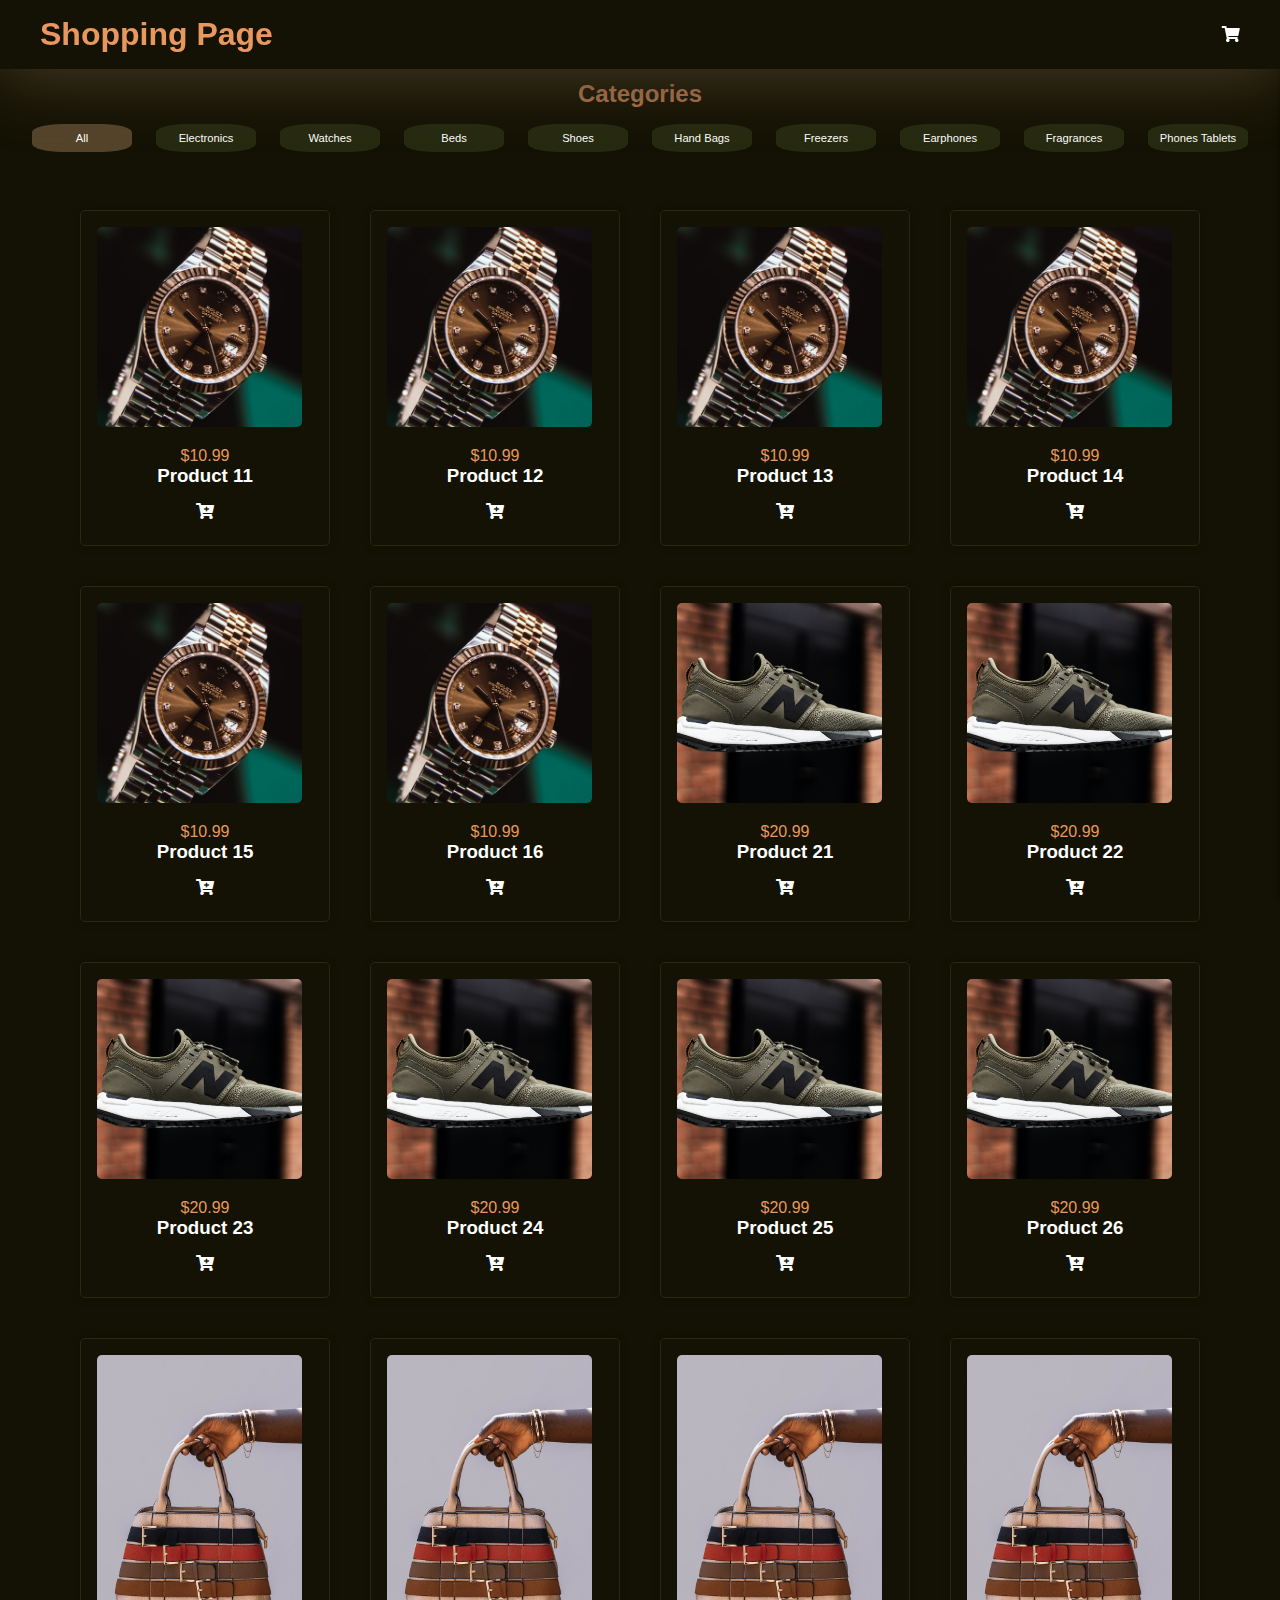
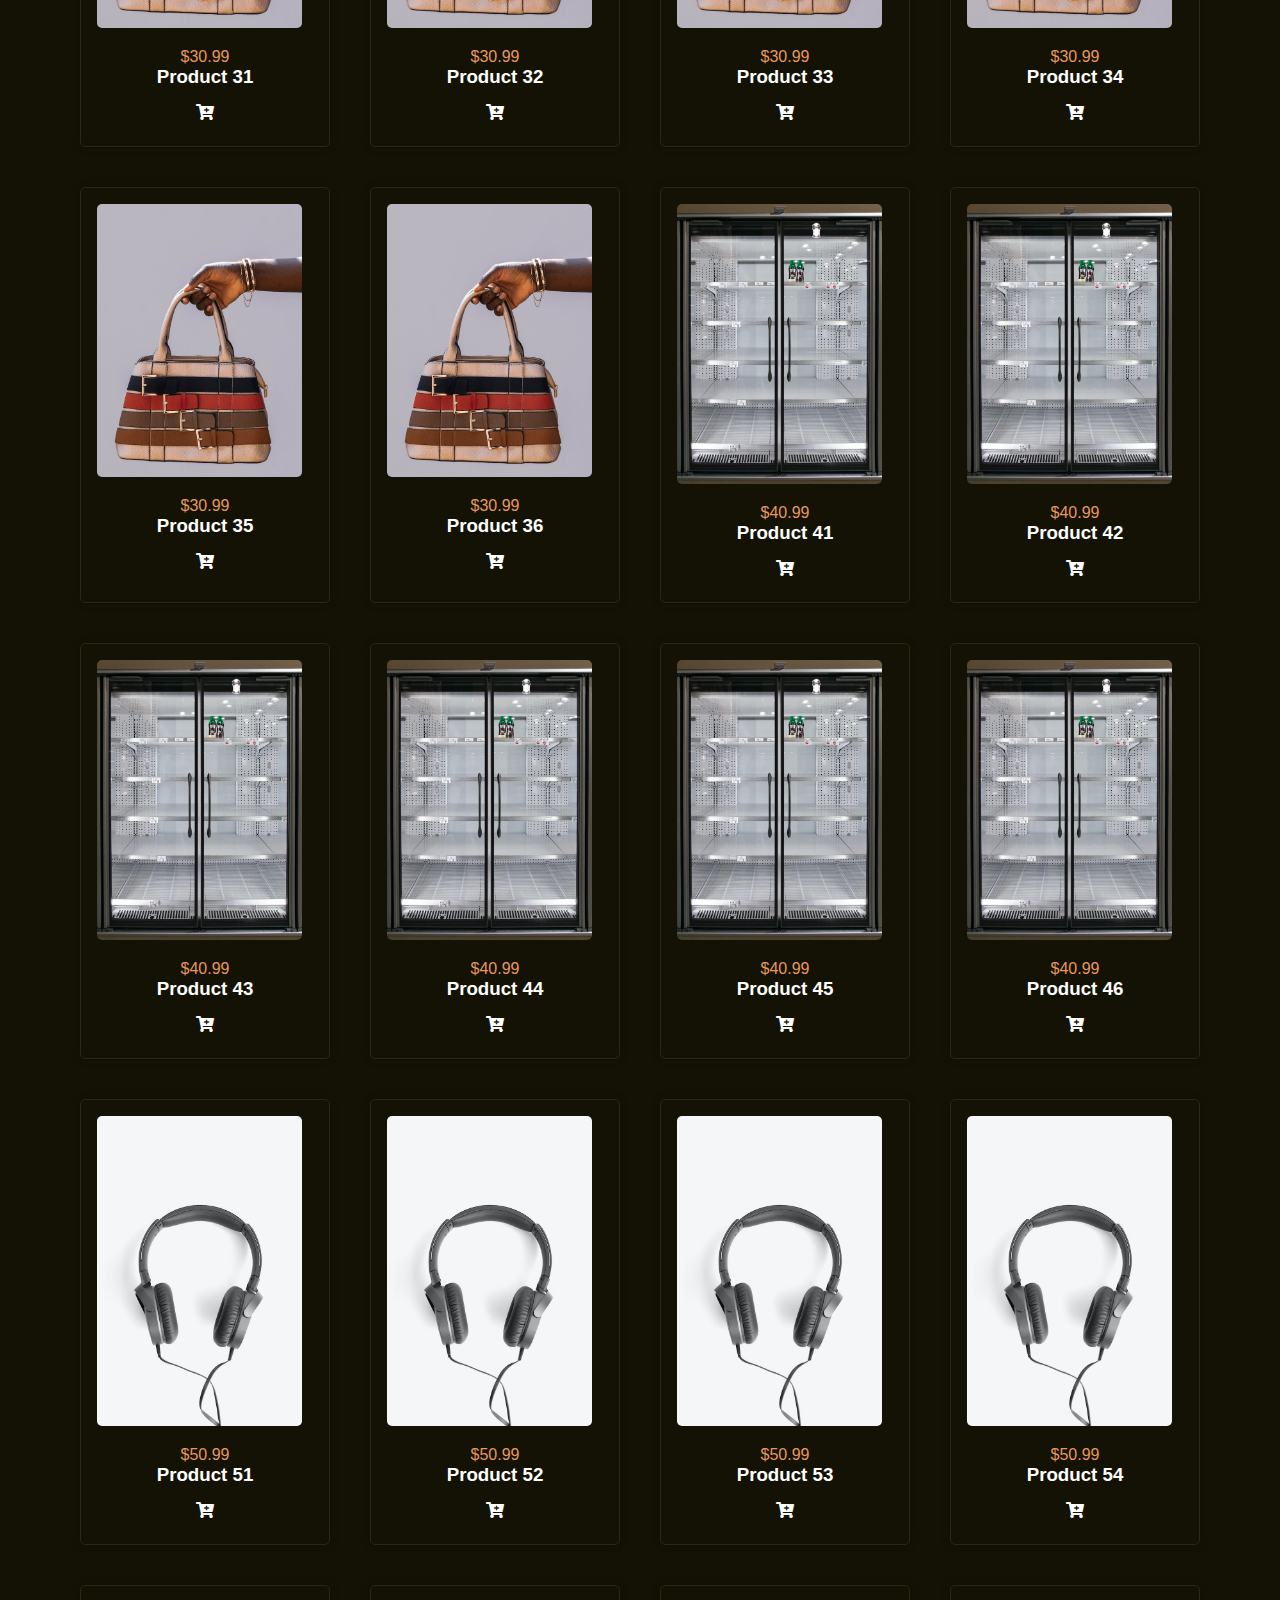
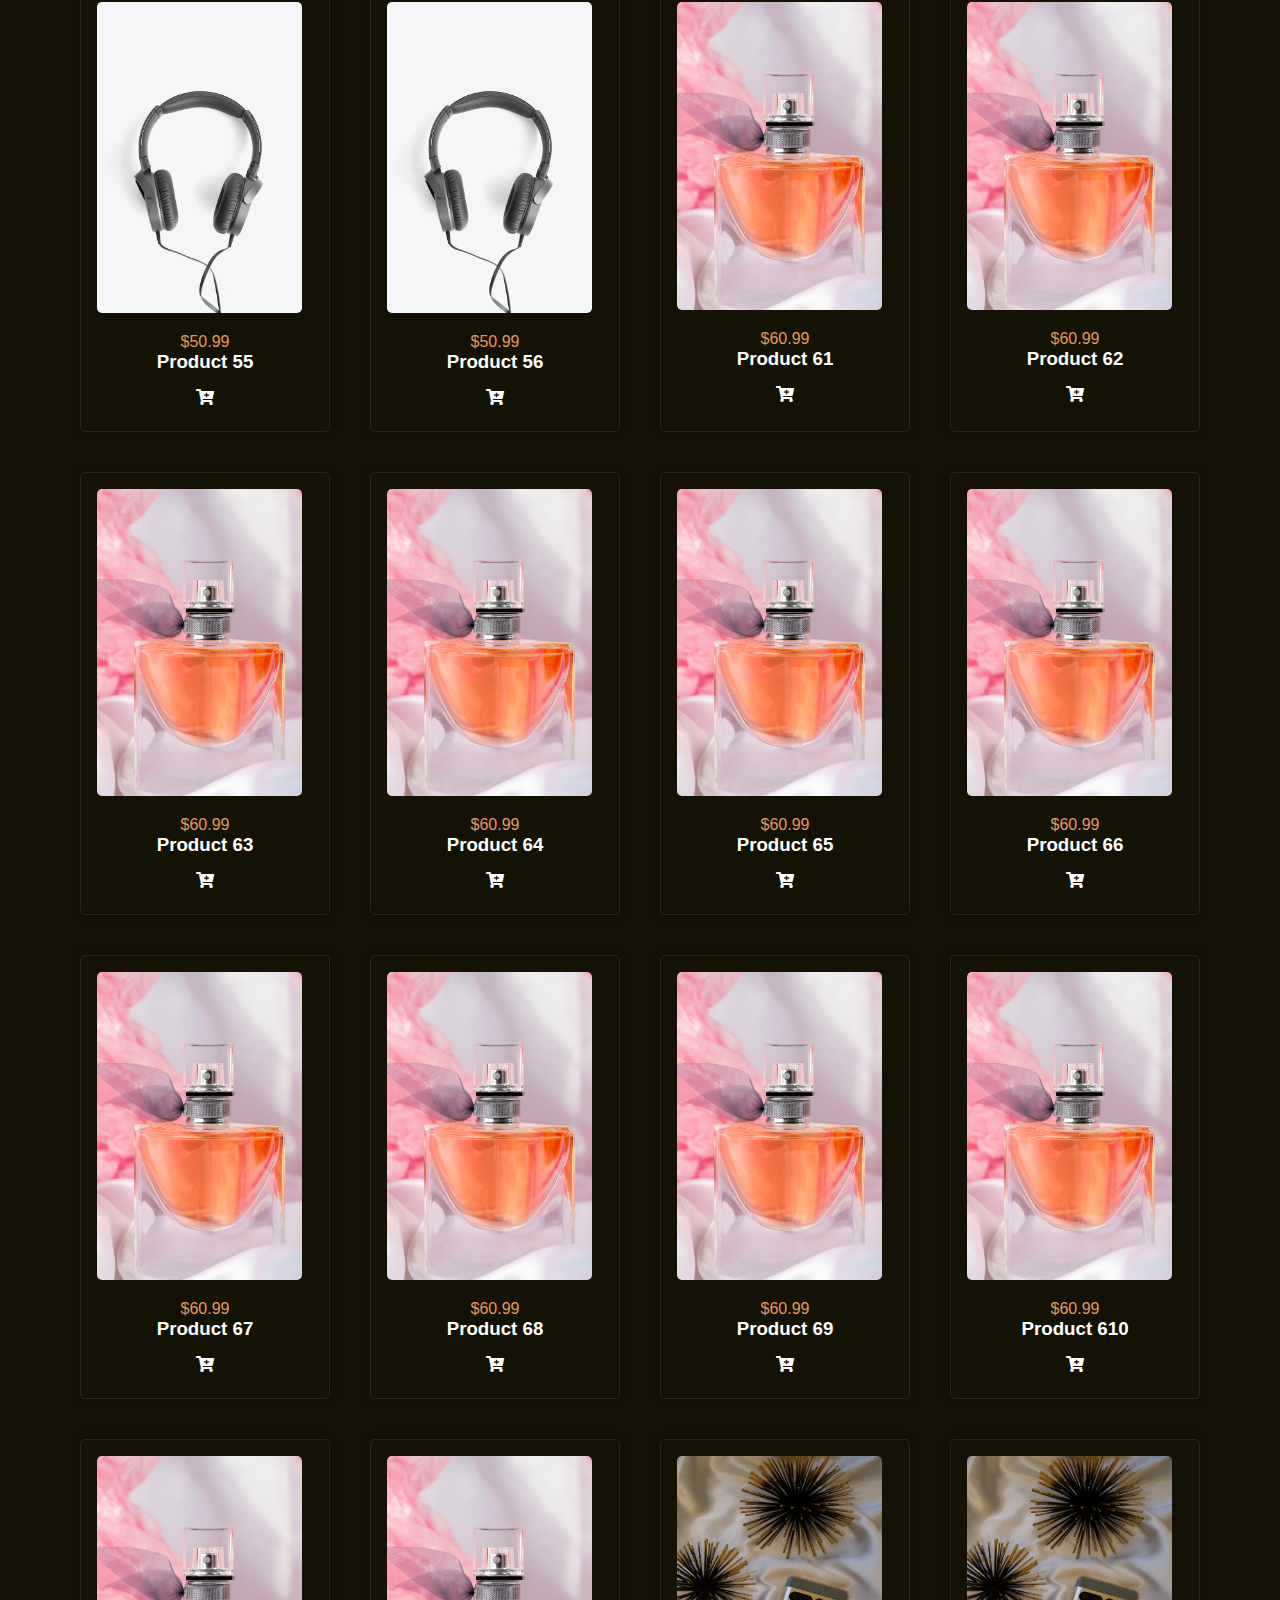
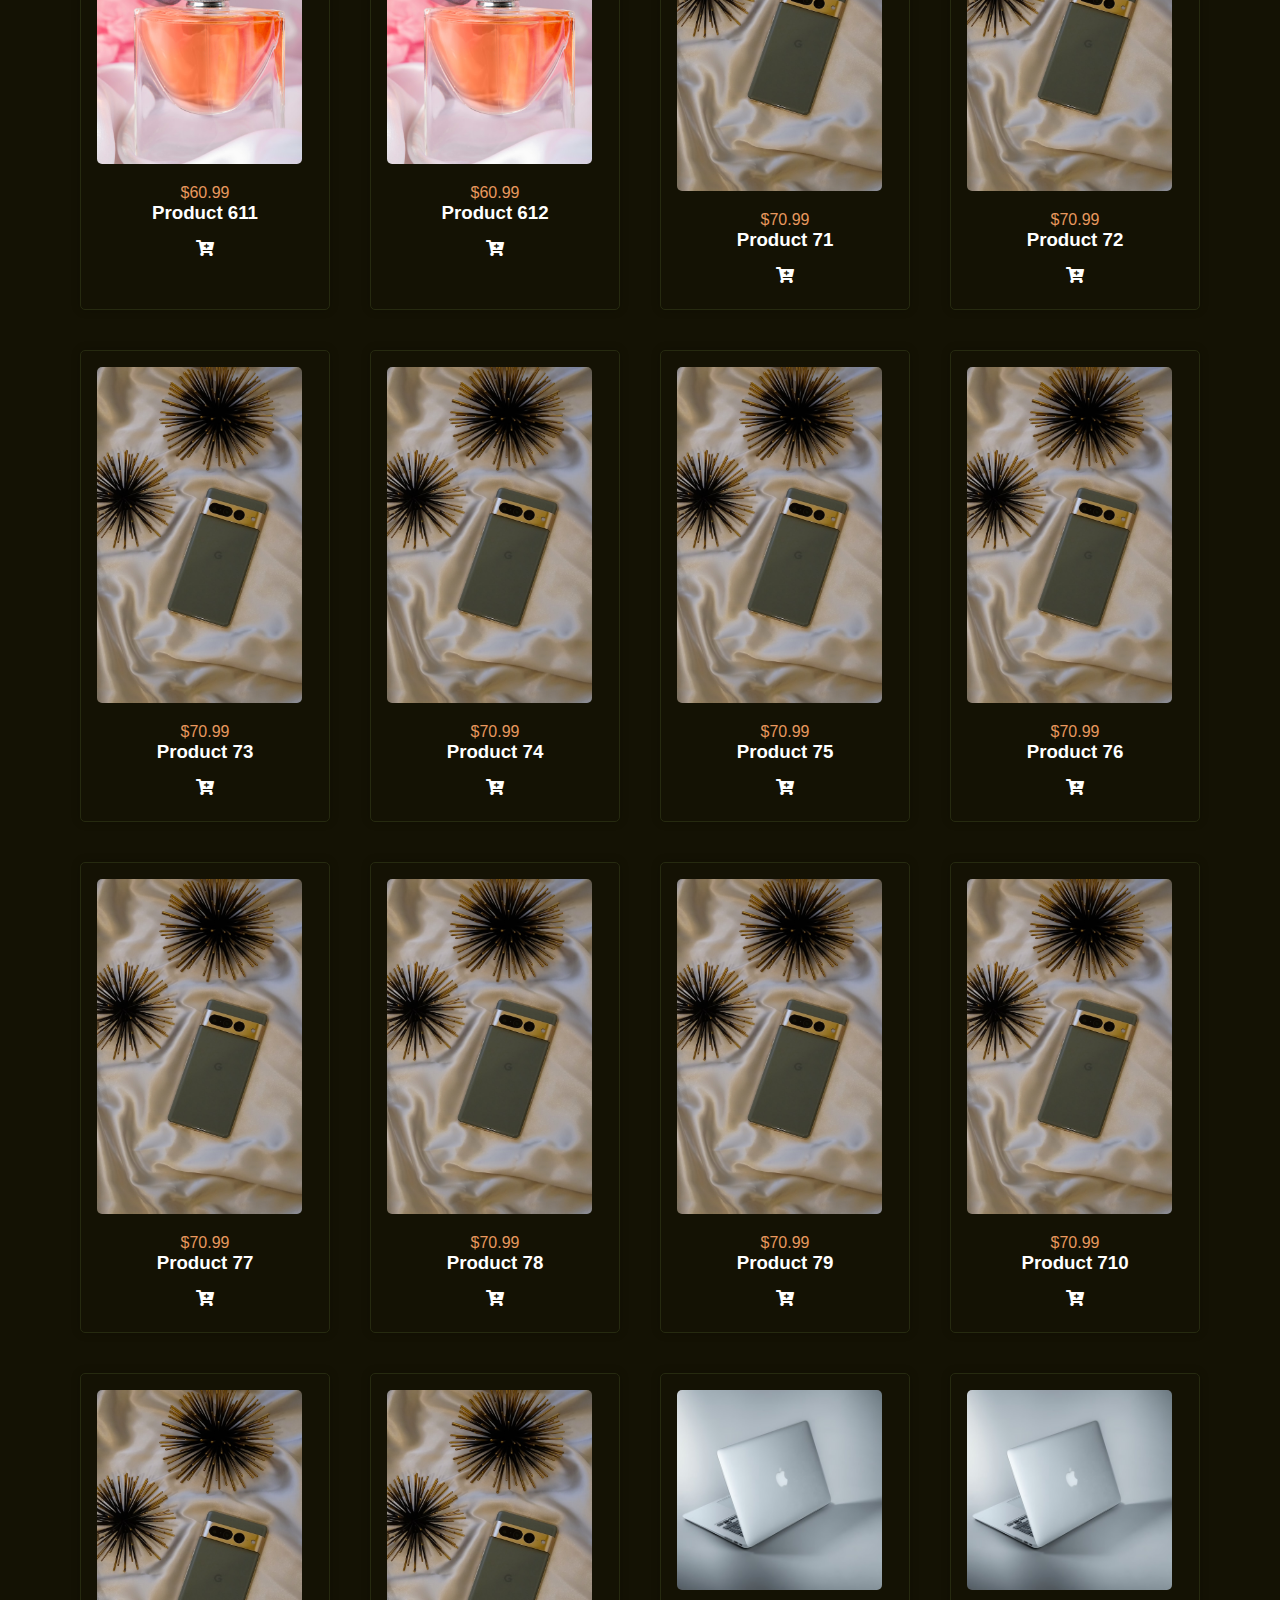
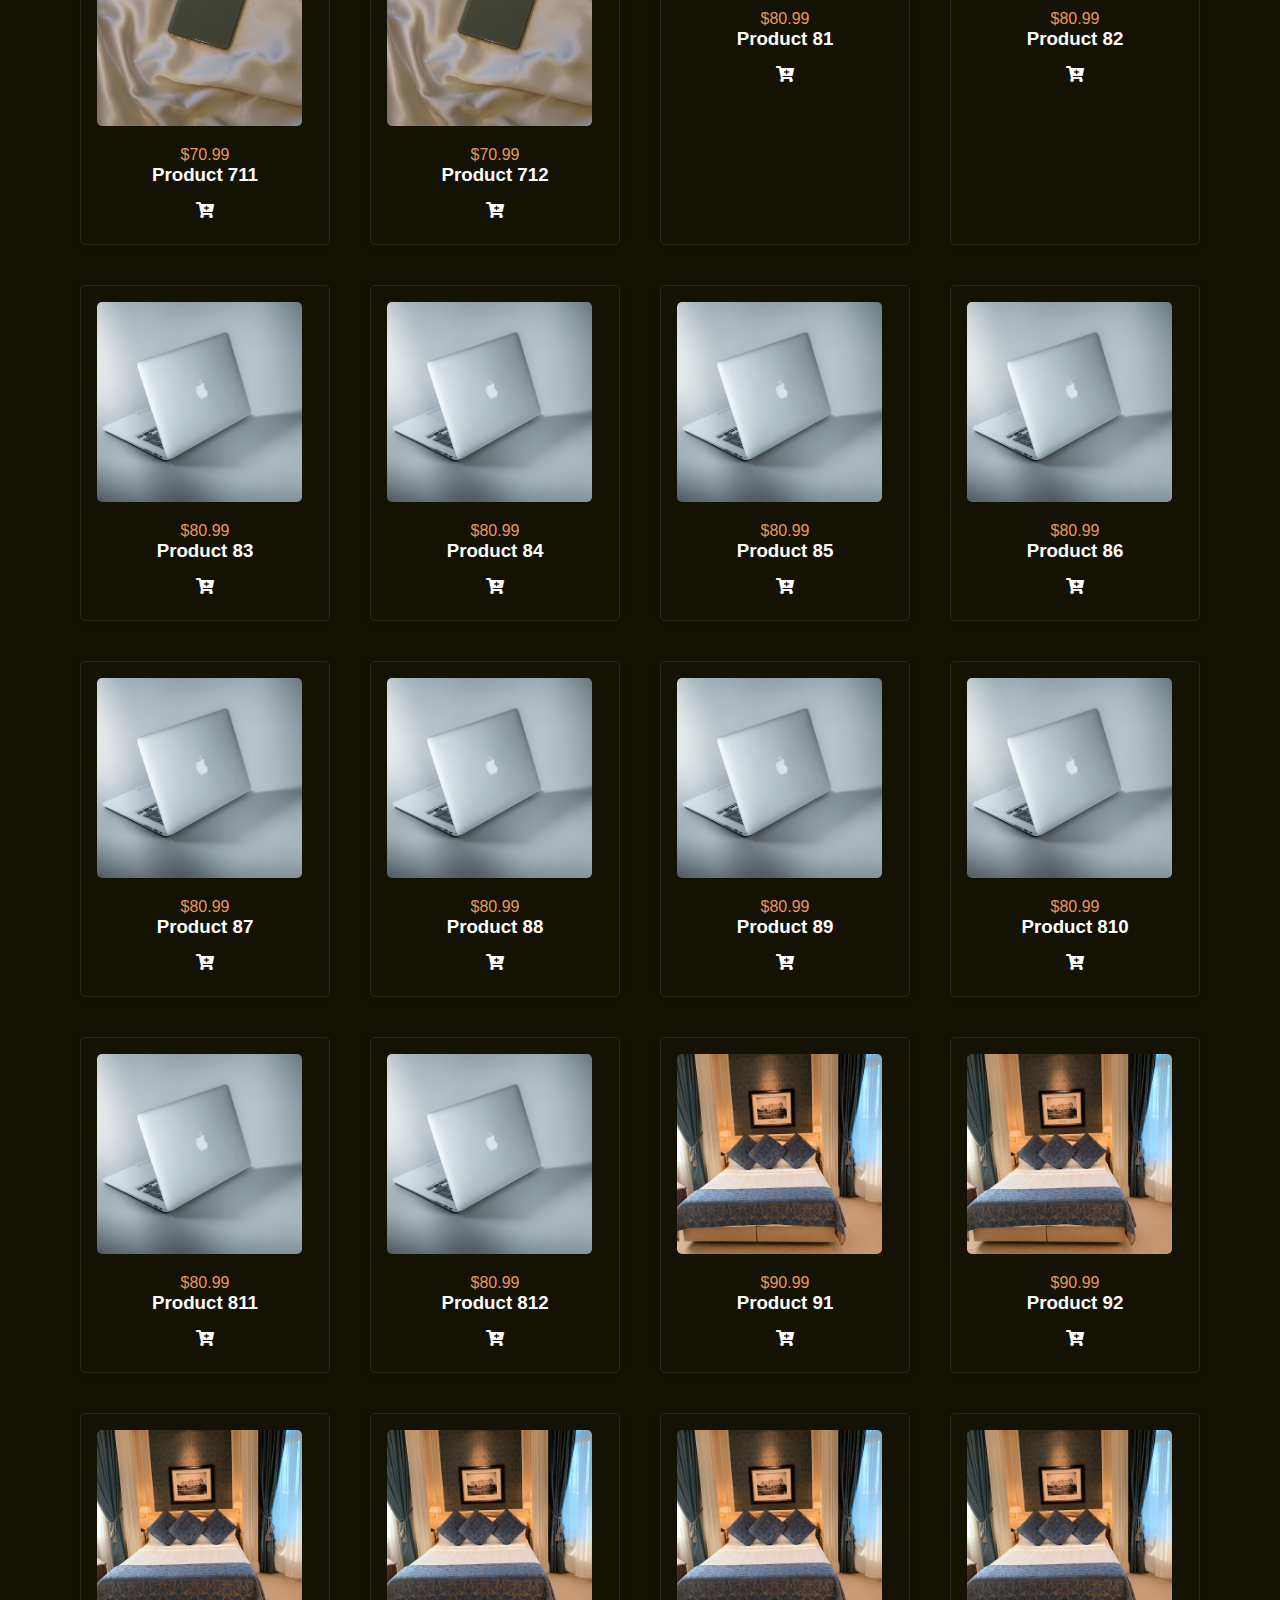
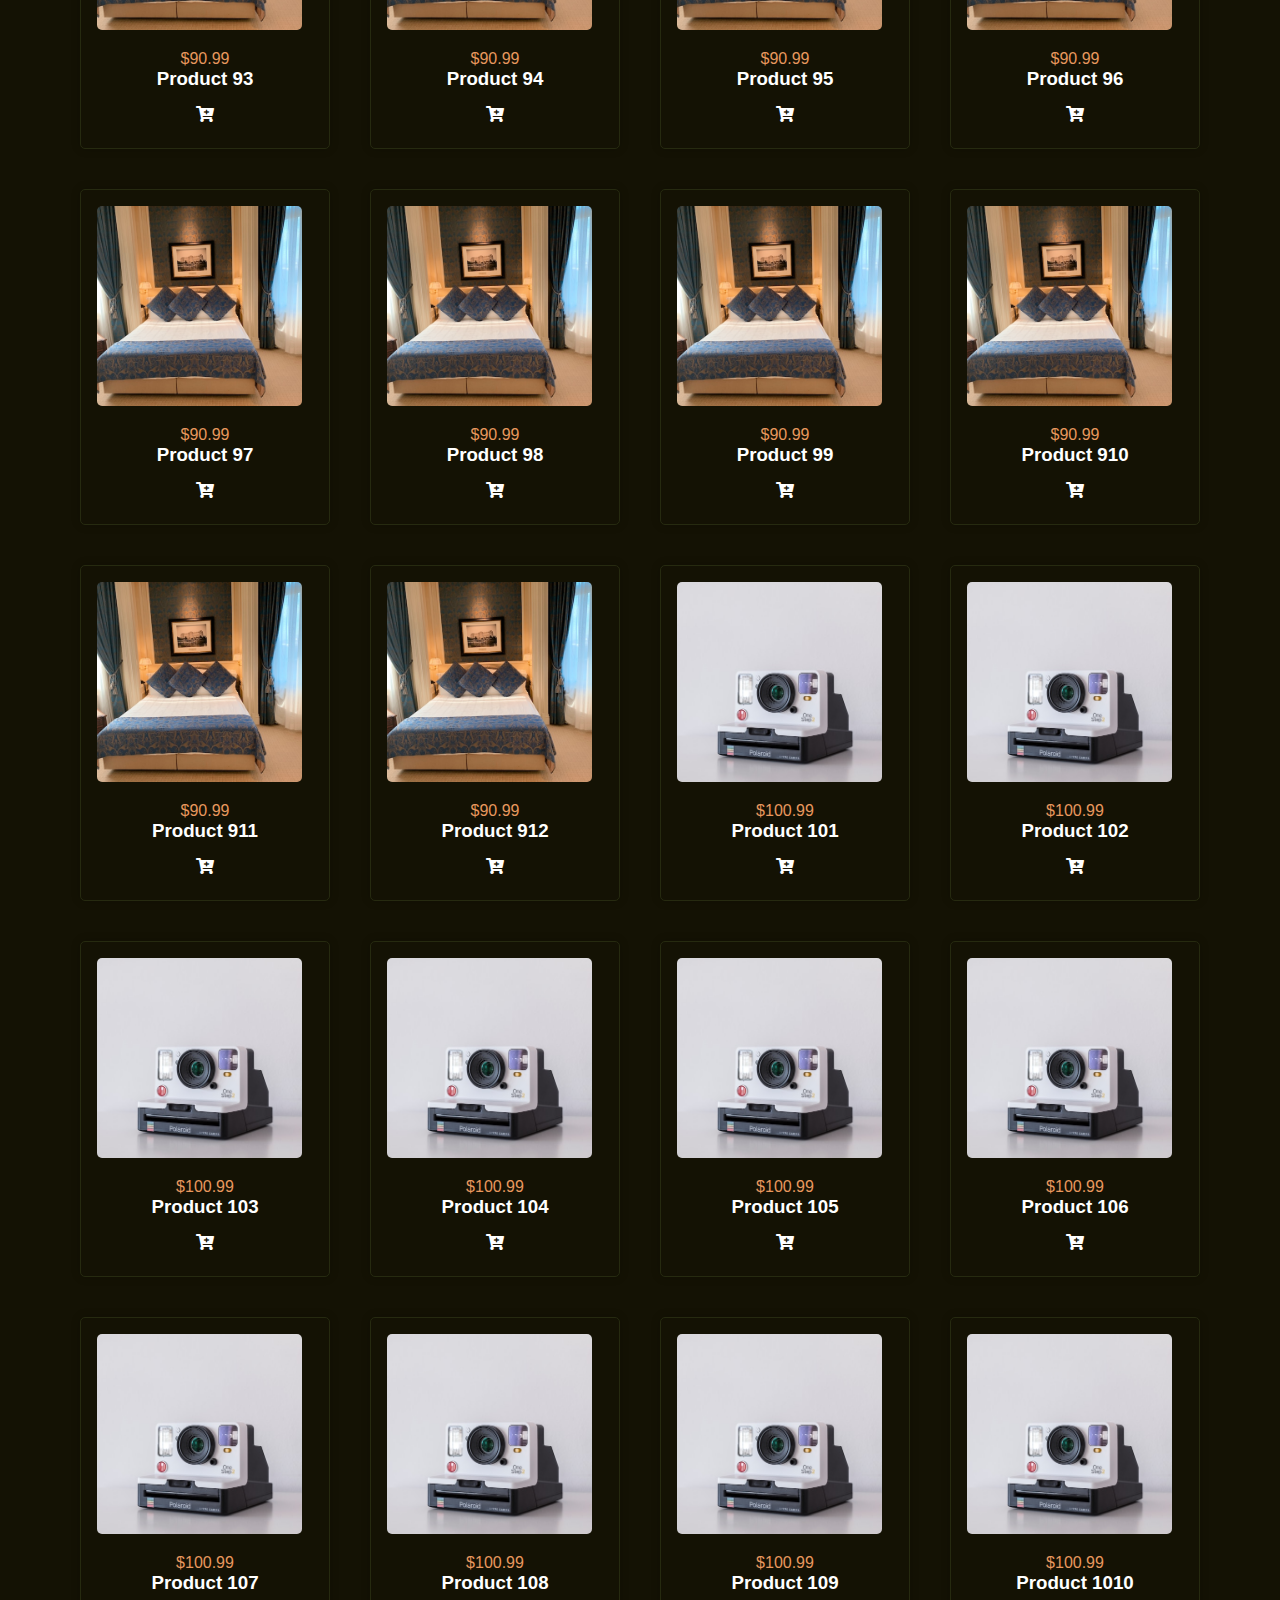
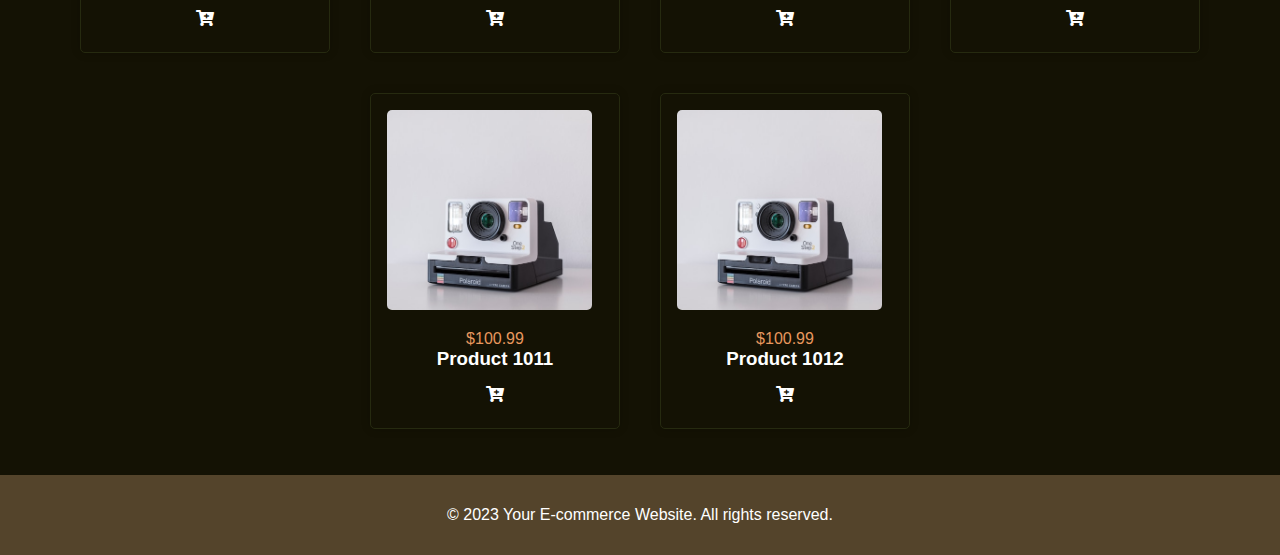
==== shop/shop.html @ b0ea575b "home page, shopping page, shopping cart developped" ====
<!DOCTYPE html>
<html lang="en">
  <head>
    <meta charset="UTF-8">
    <meta name="viewport" content="width=device-width, initial-scale=1.0">
    <title>Shopping Page</title>
    <link rel="stylesheet" href="https://cdnjs.cloudflare.com/ajax/libs/font-awesome/5.15.3/css/all.min.css">
    <link rel="stylesheet" href="../styles/shop.css">

  </head>
  <body>
    <header>
      <h1>Shopping Page</h1>
      <button title="cart" class="view-cart-btn"><i class="fas fa-shopping-cart"></i></button>
    </header>

    <main>
      <section class="categories">
        <h2>Categories</h2>
        <div class="categoryitem">
            <button class="category-btn active" data-category="all">All</button>
            <button class="category-btn" data-category="electronics">Electronics</button>
            <button class="category-btn" data-category="watches">Watches</button>
            <button class="category-btn" data-category="beds">Beds</button>
            <button class="category-btn" data-category="shoes">Shoes</button>
            <button class="category-btn" data-category="hand-bags">Hand Bags</button>
            <button class="category-btn" data-category="freezers">Freezers</button>
            <button class="category-btn" data-category="earphones">Earphones</button>
            <button class="category-btn" data-category="fragrances">Fragrances</button>
            <button class="category-btn" data-category="phones-tablets">Phones Tablets</button>
        </div>
      </section>

      <section class="products">
        
      </section>
    </main>
    <footer>
      <p>&copy; 2023 Your E-commerce Website. All rights reserved.</p>
    </footer>
    <aside class="cart">
      <h2>Shopping Cart</h2>
      <ul class="cart-list"></ul>
      <div class="cart-total">
        <p>Total:</p>
        <p class="total-amount">$0.00</p>
      </div>
      <button class="checkout-btn">Checkout</button>
    </aside>
   
    <script src="../Scripts/shop.js"></script>
  </body>
</html>
---- styles/shop.css ----
@import url("https://fonts.googleapis.com/css2?family=Noto+Sans+JP&display=swap");
@import url("https://fonts.googleapis.com/css2?family=Alex+Brush");
@import url("https://fonts.googleapis.com/css2?family=Lato");
* {
  box-sizing: border-box;
  margin: 0;
  padding: 0;
}

html {
  font-size: 16px;
}

body {
  display: flex;
  flex-direction: column;
  align-items: center;
  justify-content: space-between;
  font-family: Arial, sans-serif;
  color: white;
  background-color: #141204;
  width: 100vw;
}
body::-webkit-scrollbar {
  display: none;
}

h1, h2, h3, h4, h5, h6 {
  font-weight: bold;
}

header {
  z-index: 2;
  width: 100%;
  background-color: #141204;
  align-self: center;
  display: flex;
  justify-content: space-between;
  align-items: center;
  padding: 1rem 2.5rem;
  box-shadow: 0 0 70px #54442b;
  color: white;
  position: fixed;
}
header h1 {
  font-size: 2rem;
  color: #E8985E;
}
header .view-cart-btn {
  border: none;
  background-color: transparent;
  color: white;
  font-size: 1rem;
  cursor: pointer;
  z-index: 3;
}
header .view-cart-btn:hover {
  text-decoration: underline;
}

main {
  z-index: 0;
  display: flex;
  flex-wrap: wrap;
  margin: 1rem;
  margin-top: 5rem;
  width: 95%;
  min-width: 400px;
}
main .categories {
  width: 100%;
  min-width: 200px;
  margin-bottom: 20px;
}
main .categories h2 {
  margin-bottom: 1rem;
  color: #A9714B;
  display: block;
  text-align: center;
}
main .categories .categoryitem {
  display: flex;
  flex-wrap: wrap;
  box-sizing: border-box;
  -moz-column-gap: 1em;
       column-gap: 1em;
  justify-content: space-between;
}
main .categories .categoryitem .category-btn {
  flex: auto;
  display: block;
  max-width: 100px;
  padding: 0.5rem;
  margin-bottom: 0.5rem;
  border: none;
  background-color: #262A10;
  color: white;
  font-size: 0.7em;
  text-align: center;
  border-radius: 30%;
  cursor: pointer;
}
main .categories .categoryitem .category-btn.active, main .categories .categoryitem .category-btn:hover {
  background-color: #54442b;
  color: white;
}
main .products {
  width: 100%;
  min-width: 400px;
  display: flex;
  flex-wrap: wrap;
  justify-content: center;
  padding: 10px;
}
main .products .product {
  box-sizing: border-box;
  flex: 1 1 auto;
  width: 25%;
  margin: 20px;
  min-width: 200px;
  max-width: 250px;
  box-shadow: 0 0 10px rgba(0, 0, 0, 0.2);
  border-radius: 5px;
  overflow: hidden;
  border: 1px solid #262A10;
  padding: 1rem;
}
main .products .product img {
  width: 95%;
  height: auto;
  min-height: 200px;
  max-width: 220px;
  margin-bottom: 1rem;
  -o-object-fit: cover;
     object-fit: cover;
  border-radius: 5px;
}
main .products .product .product-info {
  text-align: center;
}
main .products .product .product-info h3 {
  margin-bottom: 0.5rem;
}
main .products .product .product-info .product-price {
  color: #E8985E;
}
main .products .product .product-info .add-to-cart-btn {
  padding: 0.5rem 1rem;
  border: none;
  background-color: inherit;
  color: white;
  font-size: 1rem;
  cursor: pointer;
}
main .products .product .product-info .add-to-cart-btn:hover {
  background-color: #32291a;
}

.cart {
  position: fixed;
  right: -350px;
  width: 350px;
  height: 100%;
  padding: 1rem;
  box-shadow: 0 0 5px rgba(0, 0, 0, 0.5);
  transition: right 0.6s ease-in-out;
  background-color: #262A10;
  overflow-y: scroll;
}
.cart::-webkit-scrollbar {
  display: none;
}
.cart.active {
  right: 0px;
}
.cart h2 {
  margin-bottom: 1rem;
  color: #A9714B;
}
.cart .cart-list {
  list-style: none;
  margin-bottom: 1rem;
}
.cart .cart-list li {
  display: flex;
  justify-content: space-between;
  align-items: center;
  padding: 0.5rem;
  border: 1px double #141204;
}
.cart .cart-list li img {
  max-width: 80px;
  height: auto;
  max-height: 80px;
  margin-right: 1rem;
  border-radius: 10px;
}
.cart .cart-list li .item-info {
  flex-grow: 1;
  margin-right: 1rem;
}
.cart .cart-list li .item-info h4 {
  margin-bottom: 0.5rem;
  color: #E8985E;
}
.cart .cart-list li .item-info p {
  margin-bottom: 0.5rem;
}
.cart .cart-list li .item-info .remove-item-btn {
  display: block;
  width: 50%;
  margin-top: 0.5rem;
  padding: 0.25rem 0.5rem;
  border: none;
  background-color: #A9714B;
  color: #54442b;
  font-size: 1rem;
  text-align: center;
  border-radius: 10px;
  cursor: pointer;
  opacity: 0.5;
}
.cart .cart-list li .item-info .remove-item-btn:hover {
  background-color: #32291a;
  color: #E8985E;
}
.cart .cart-list li .item-price {
  font-weight: bold;
}
.cart .cart-list .cart-total {
  display: flex;
  justify-content: space-between;
  align-items: center;
  font-weight: bold;
}
.cart .cart-list .cart-total span {
  color: #E8985E;
}
.cart .cart-list.open {
  right: 0;
}
.cart .checkout-btn {
  display: block;
  margin-top: 1rem;
  padding: 0.5rem 1rem;
  border: none;
  background-color: #54442b;
  color: white;
  font-size: 1rem;
  cursor: pointer;
}
.cart .checkout-btn:hover {
  background-color: #32291a;
}

footer {
  display: flex;
  justify-content: center;
  align-items: center;
  height: 5rem;
  background-color: #54442b;
  color: white;
  width: 100%;
}
footer p {
  font-size: 1rem;
  text-align: center;
}/*# sourceMappingURL=shop.css.map */
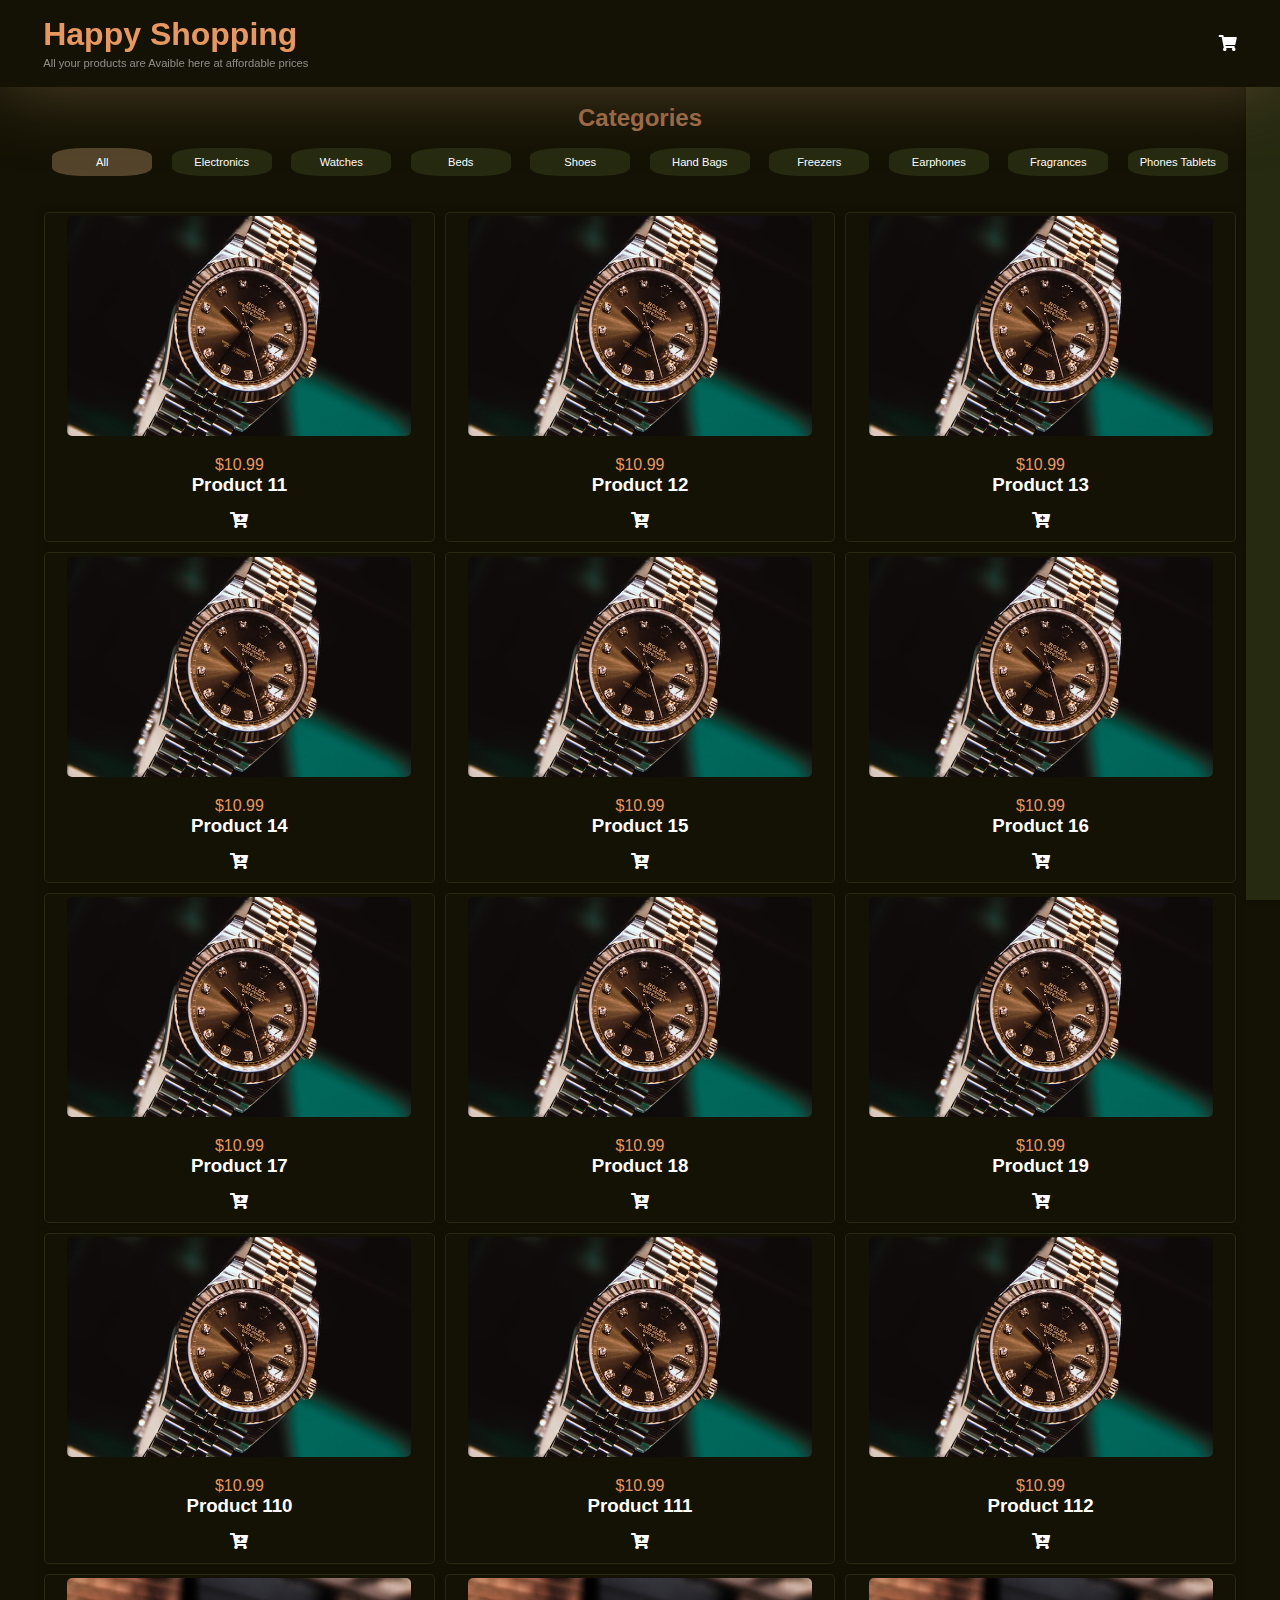
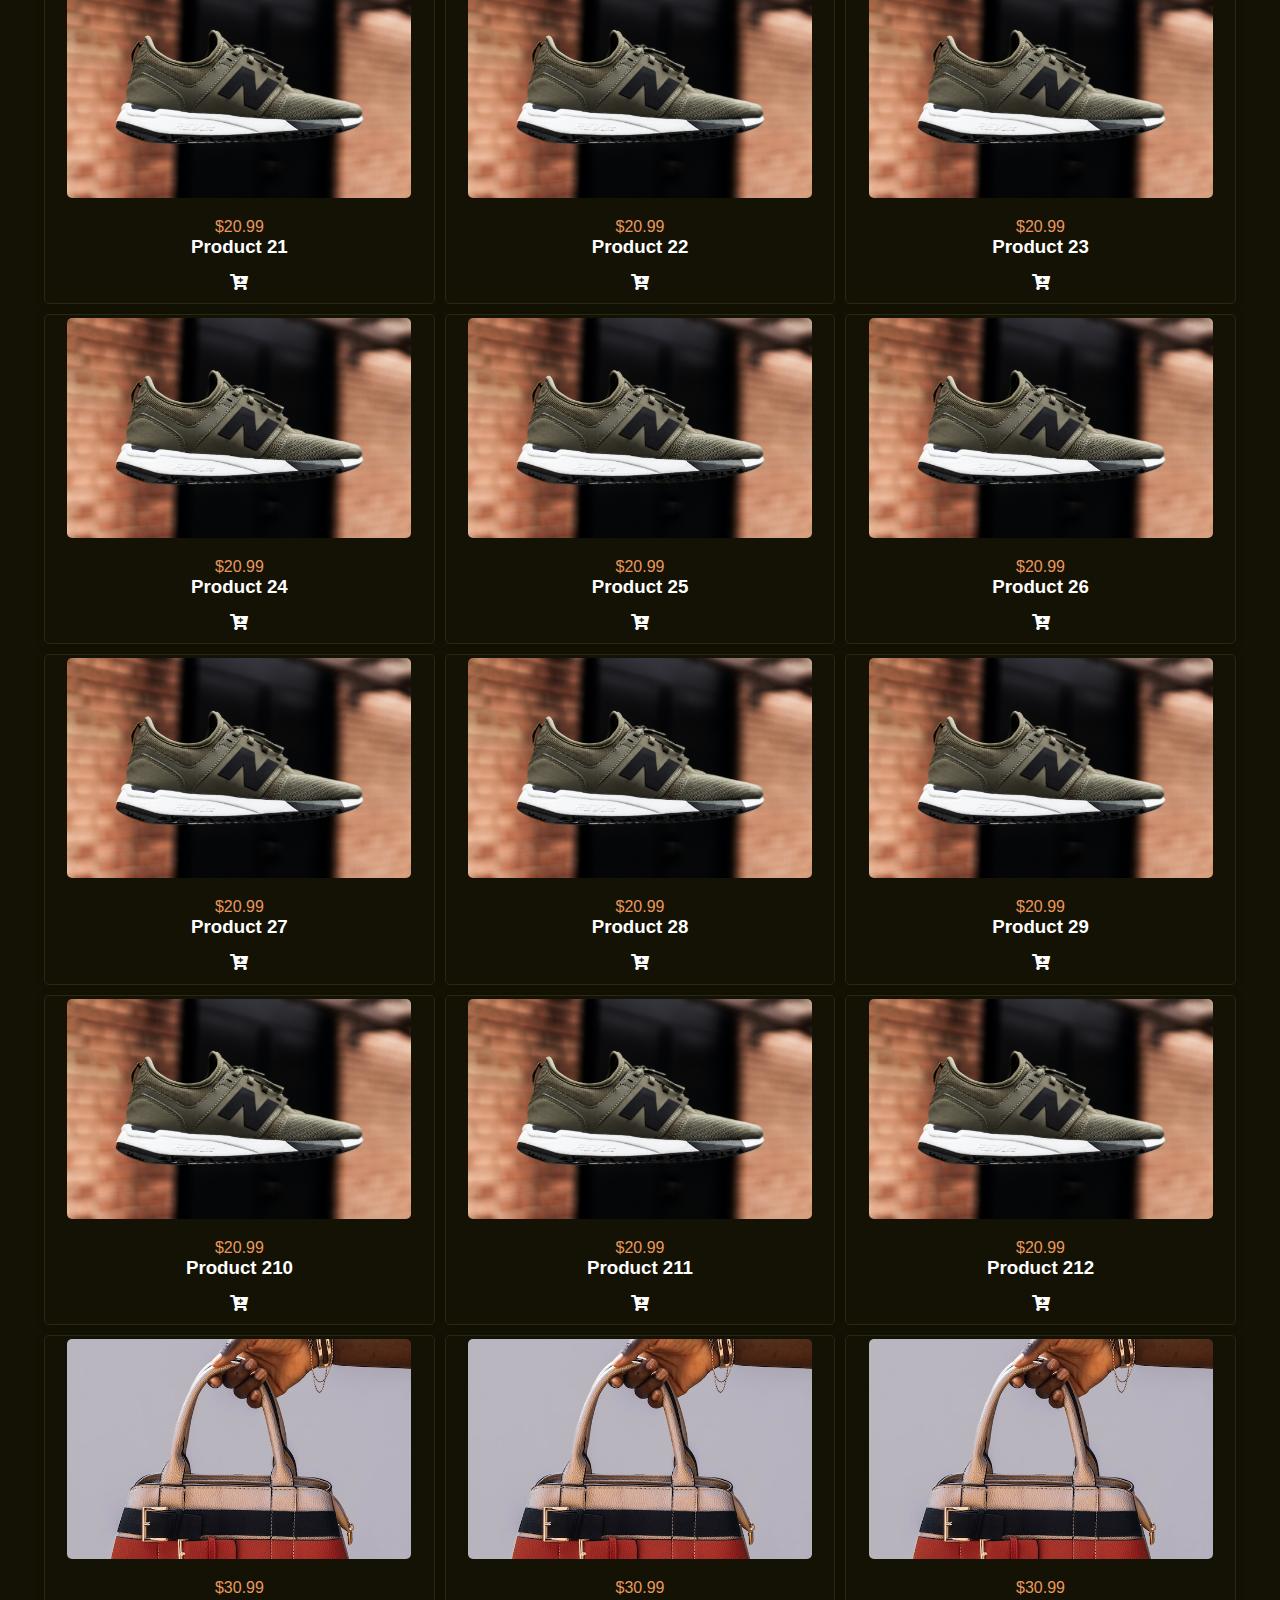
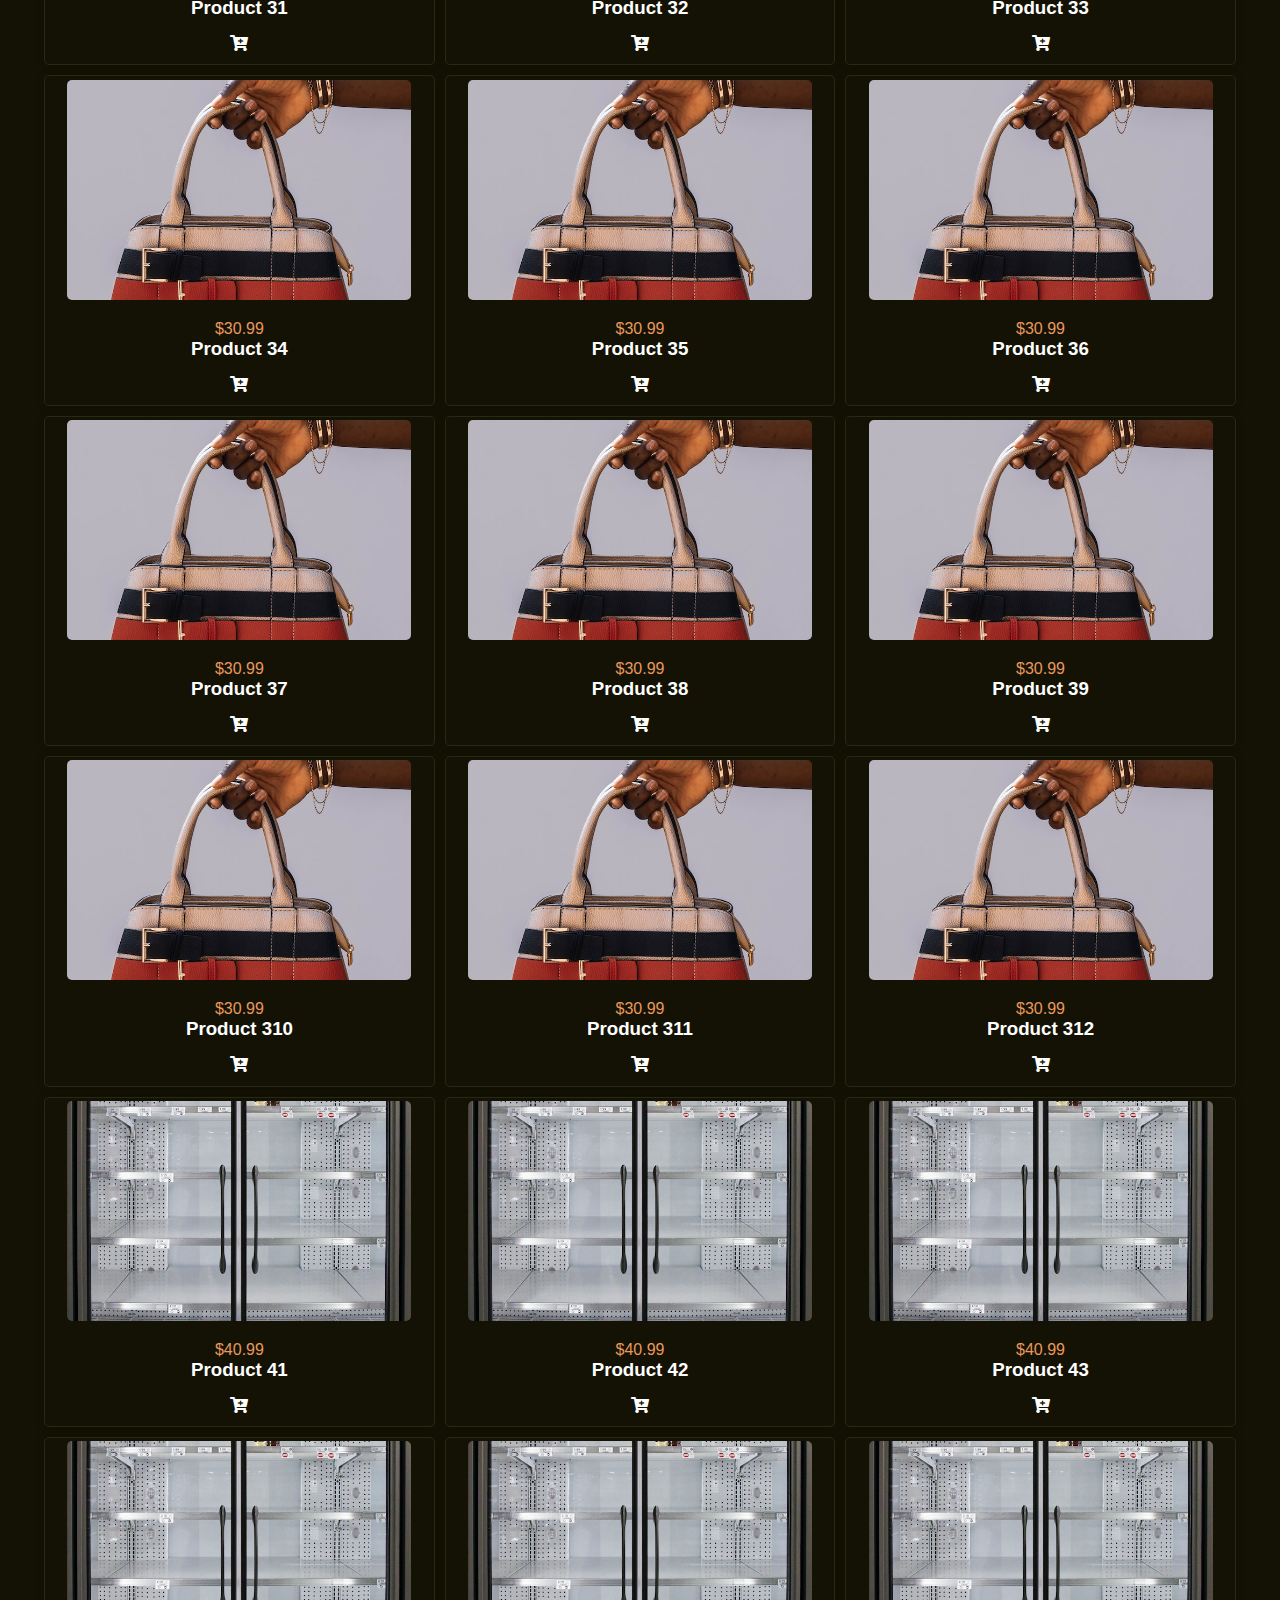
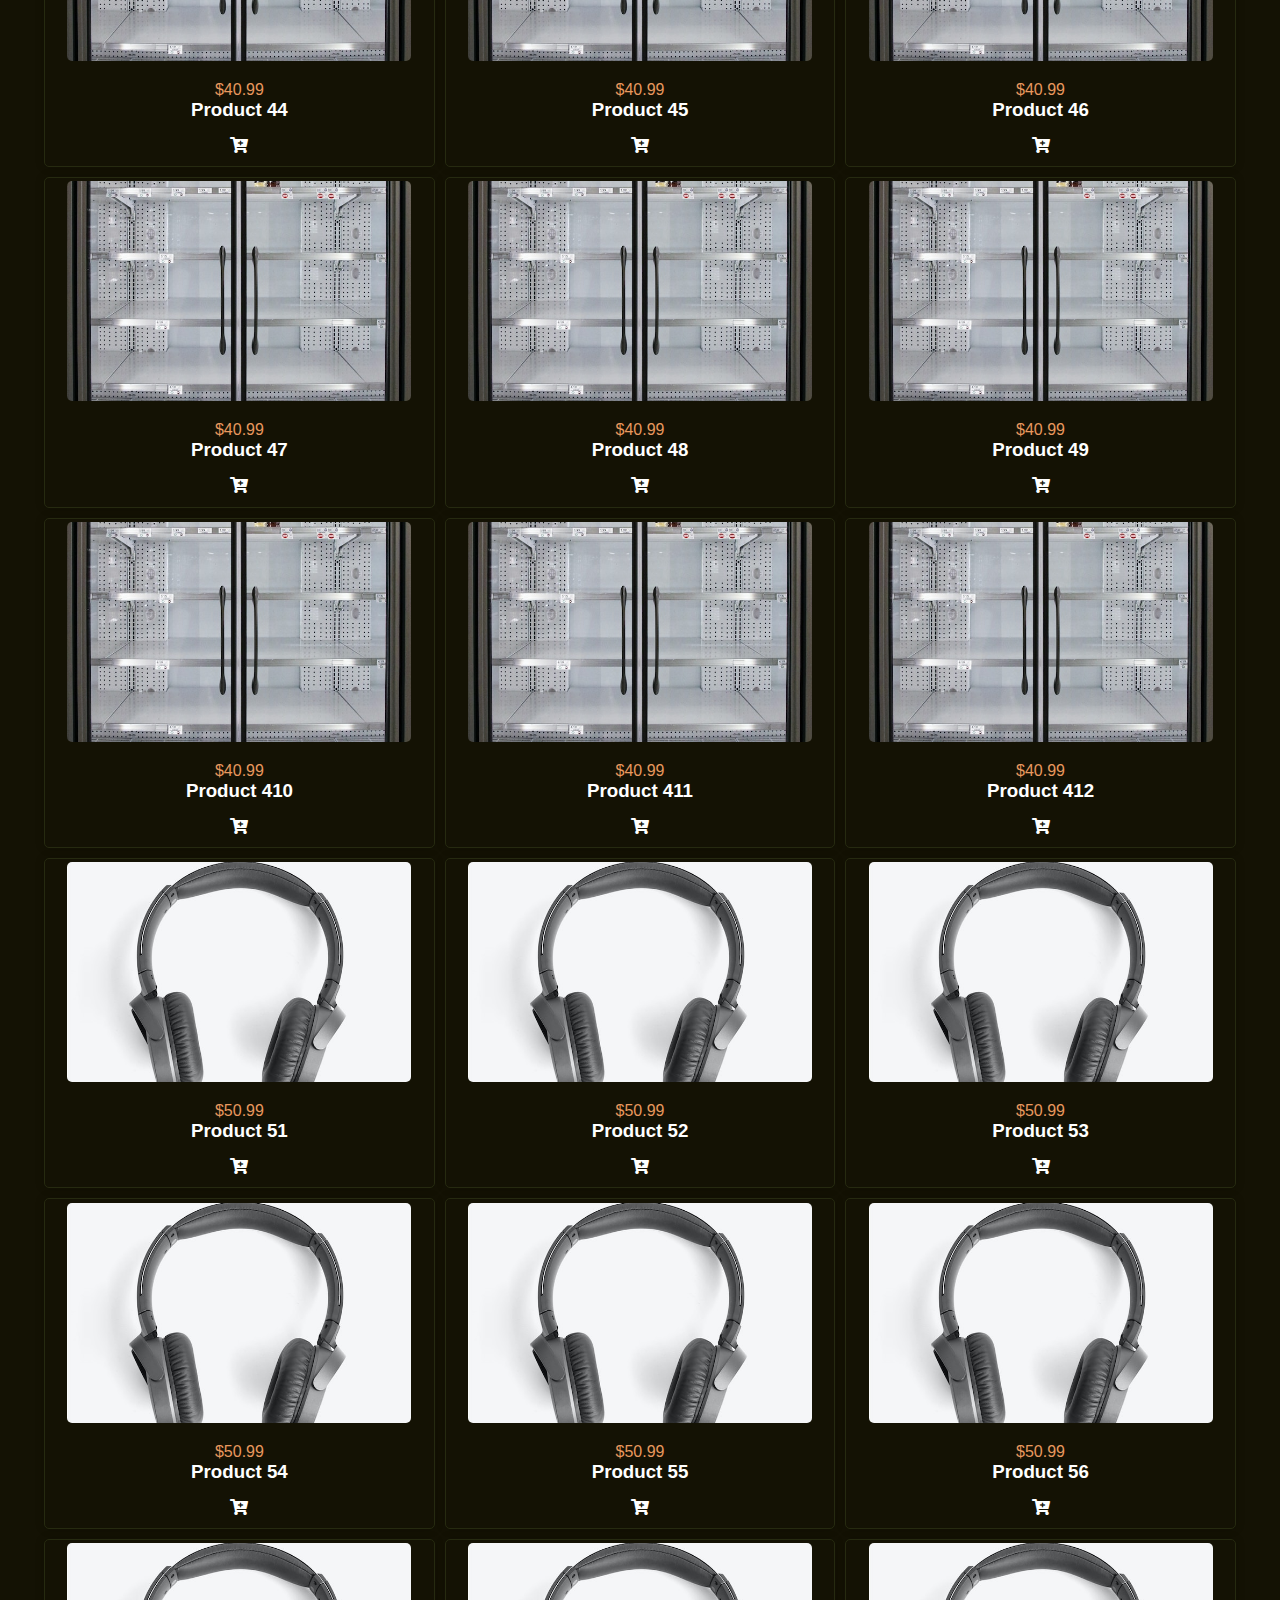
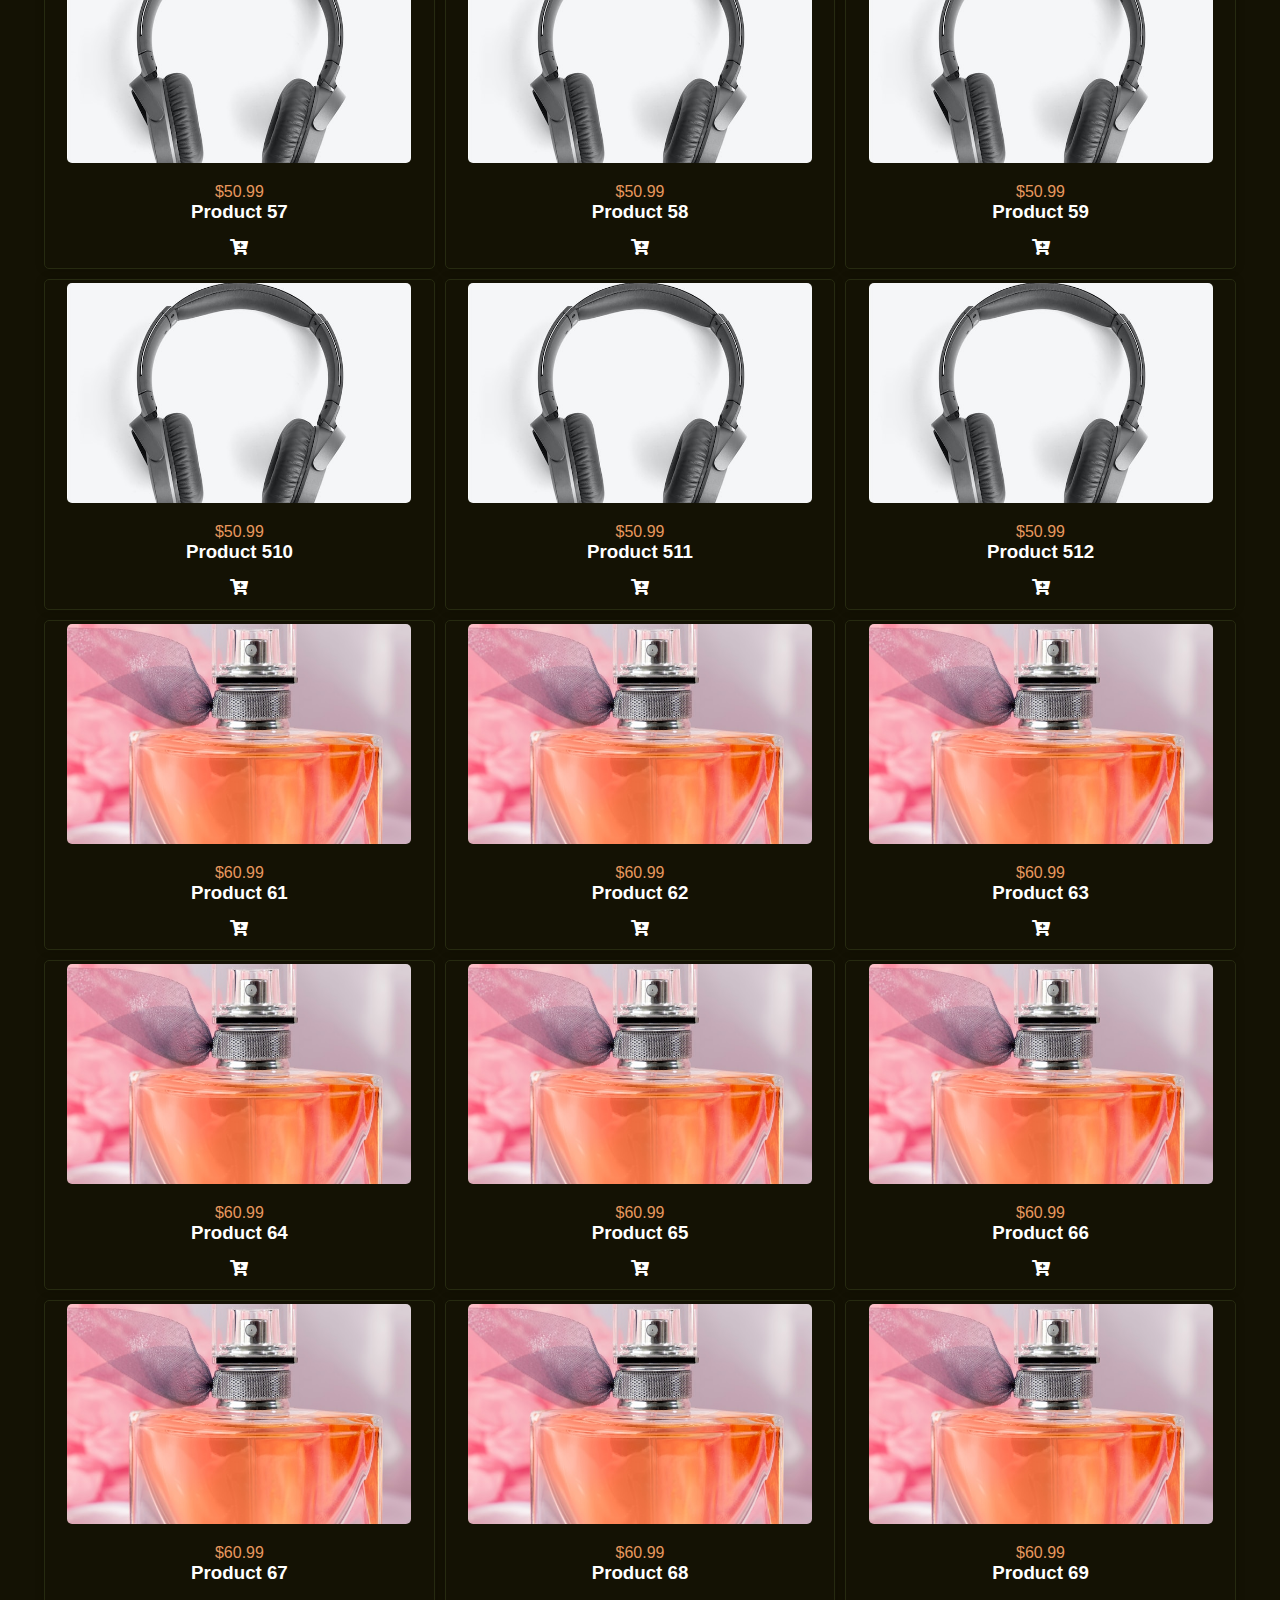
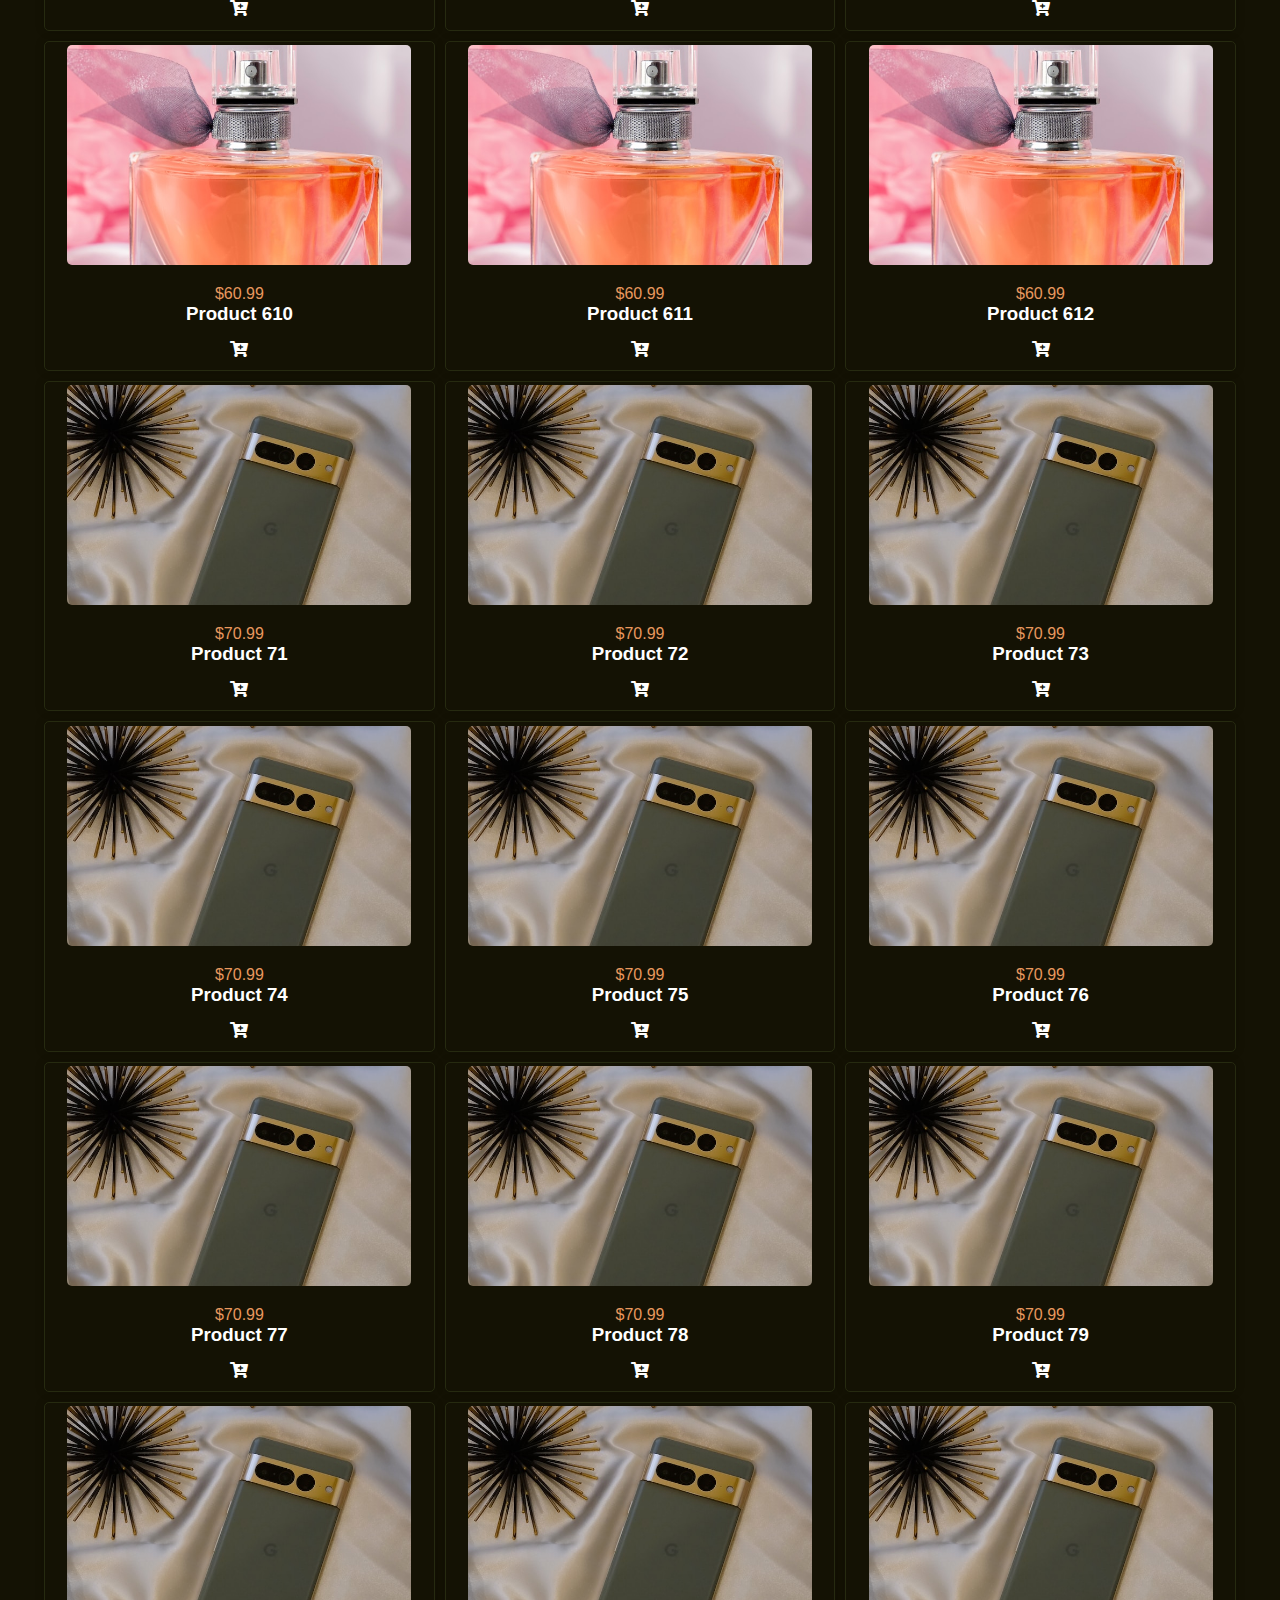
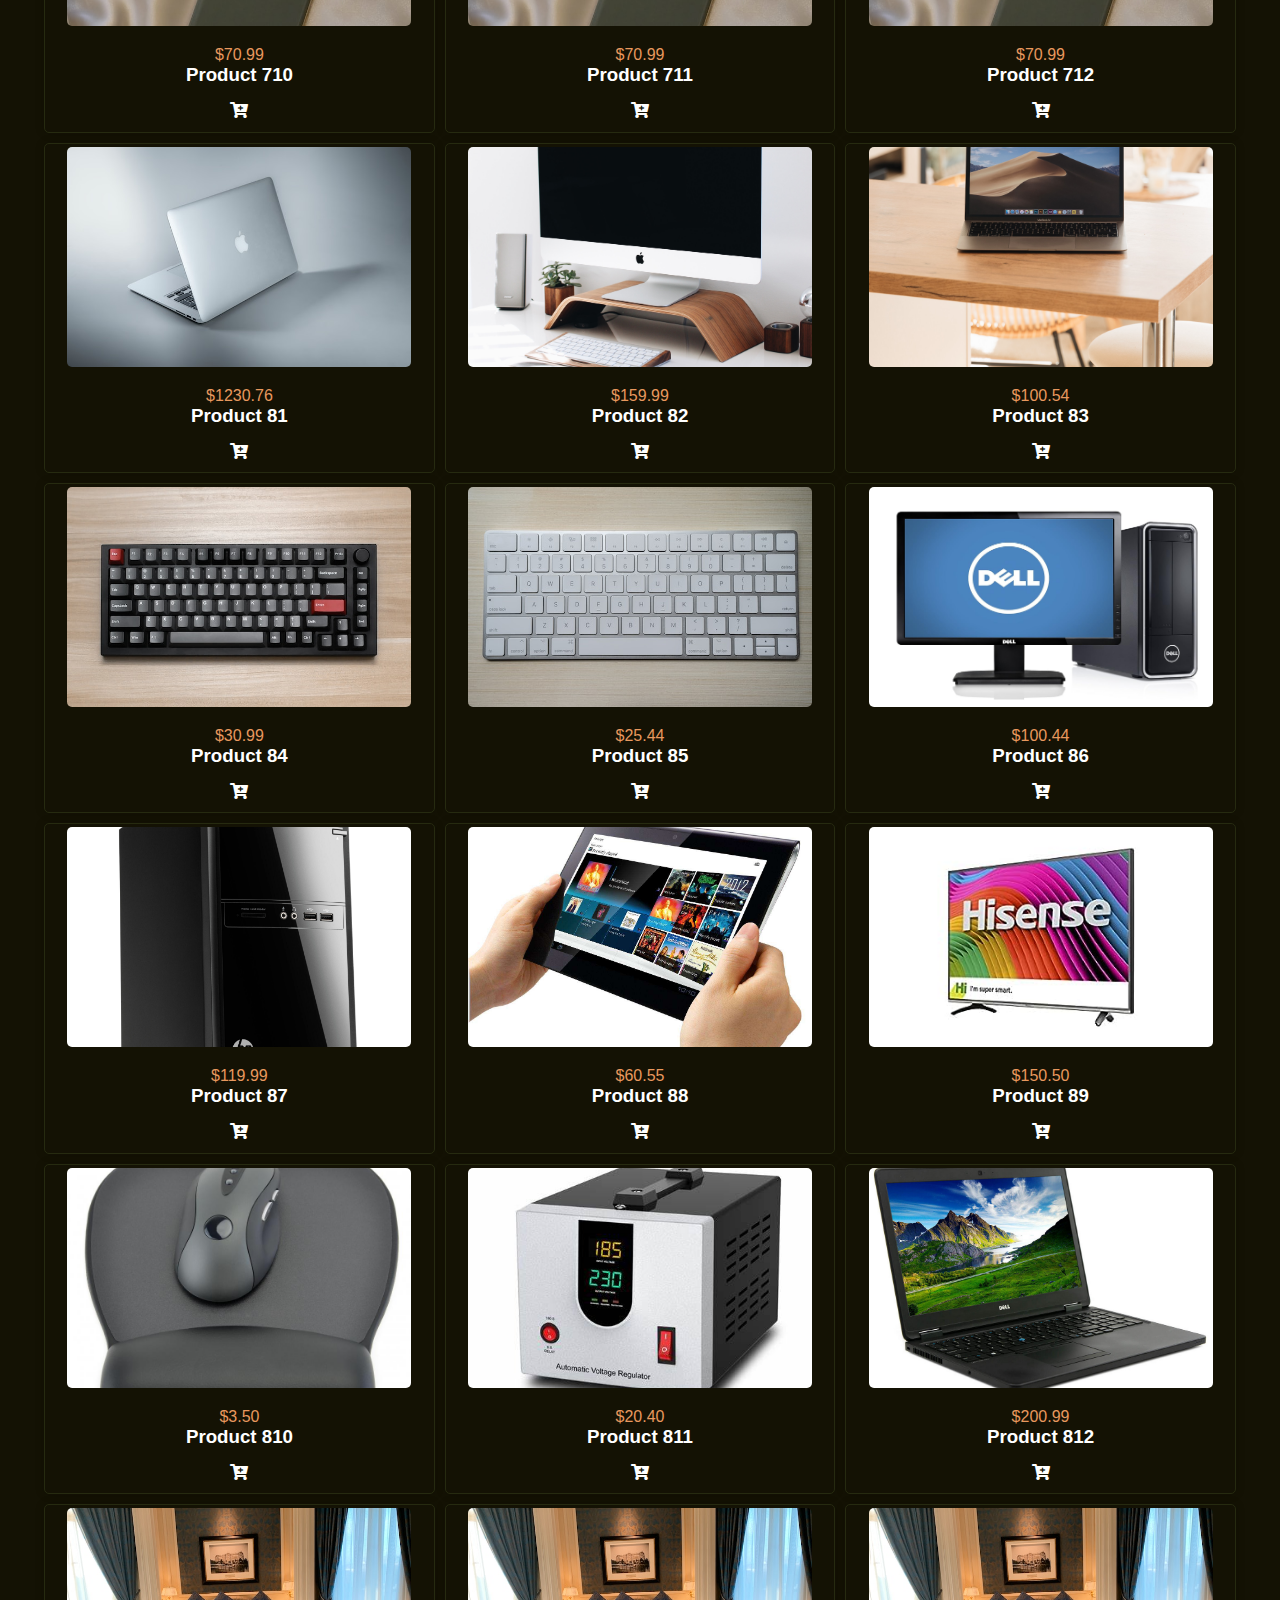
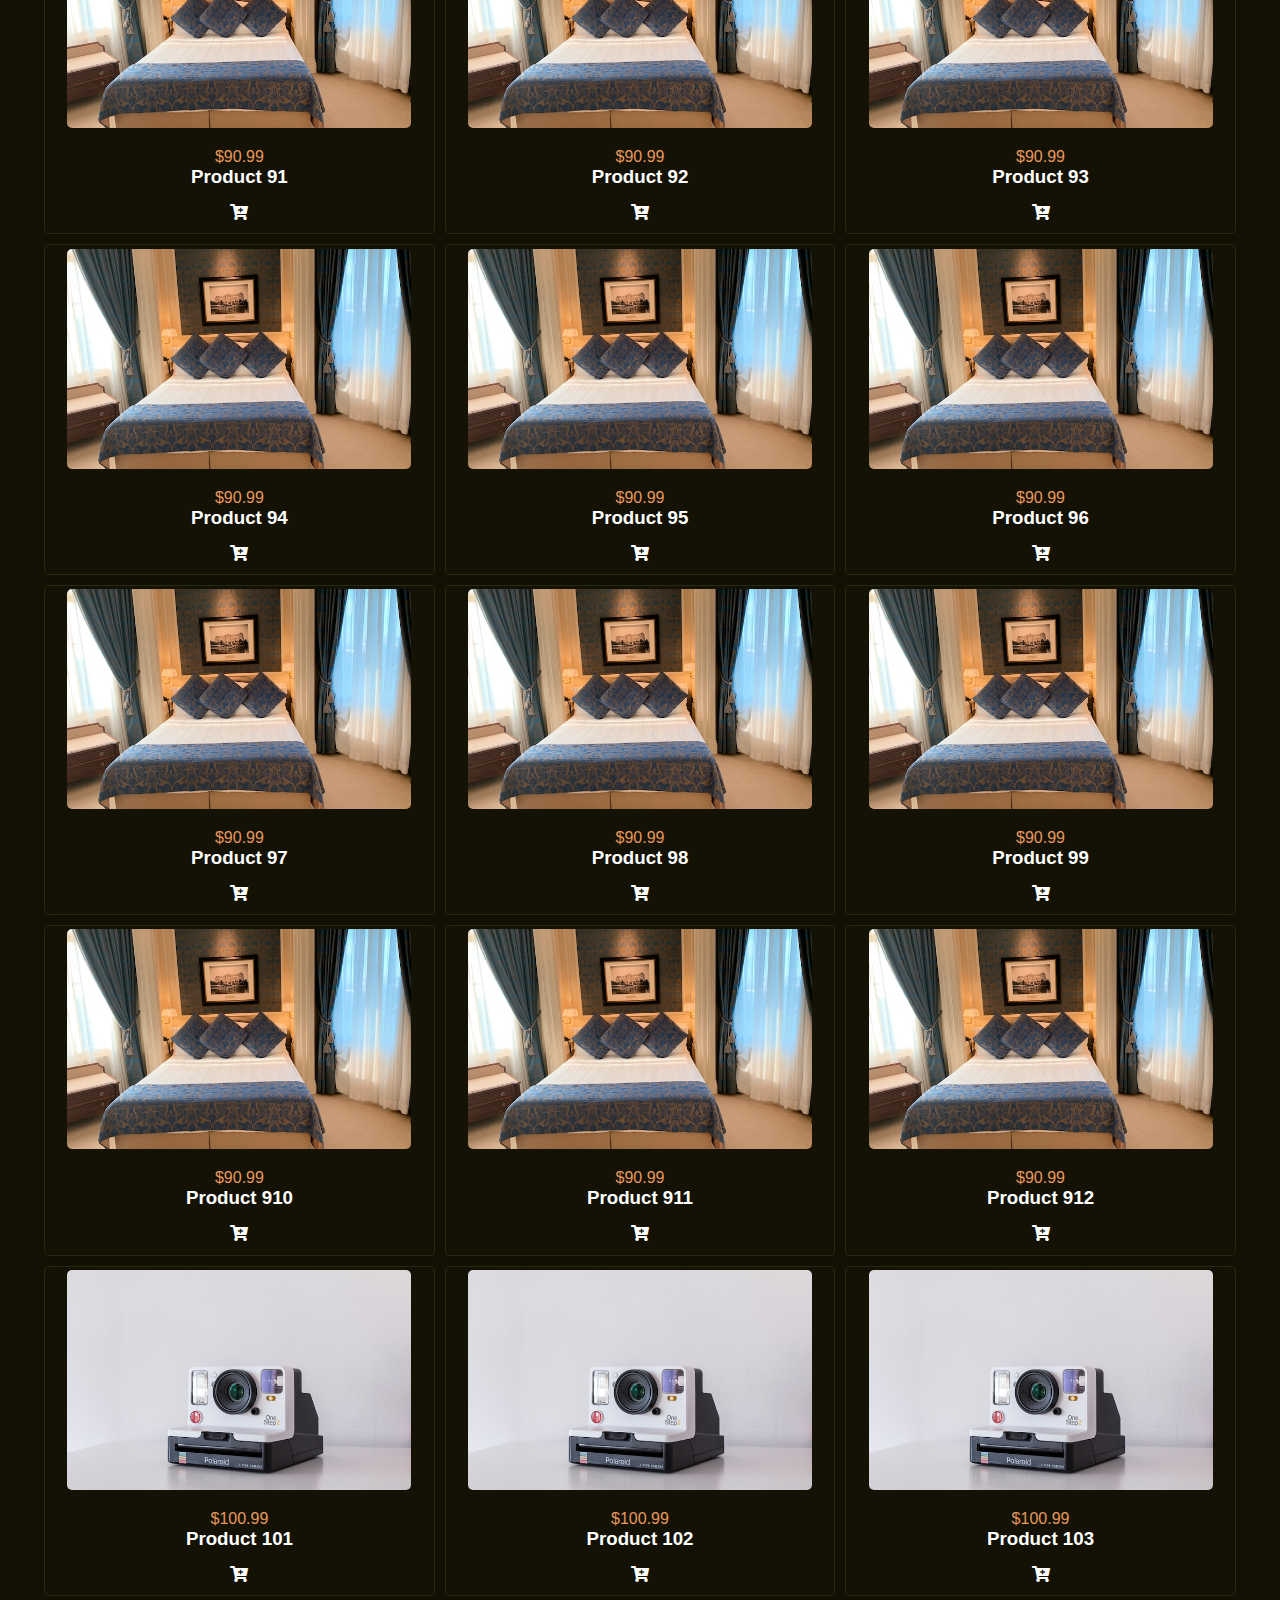
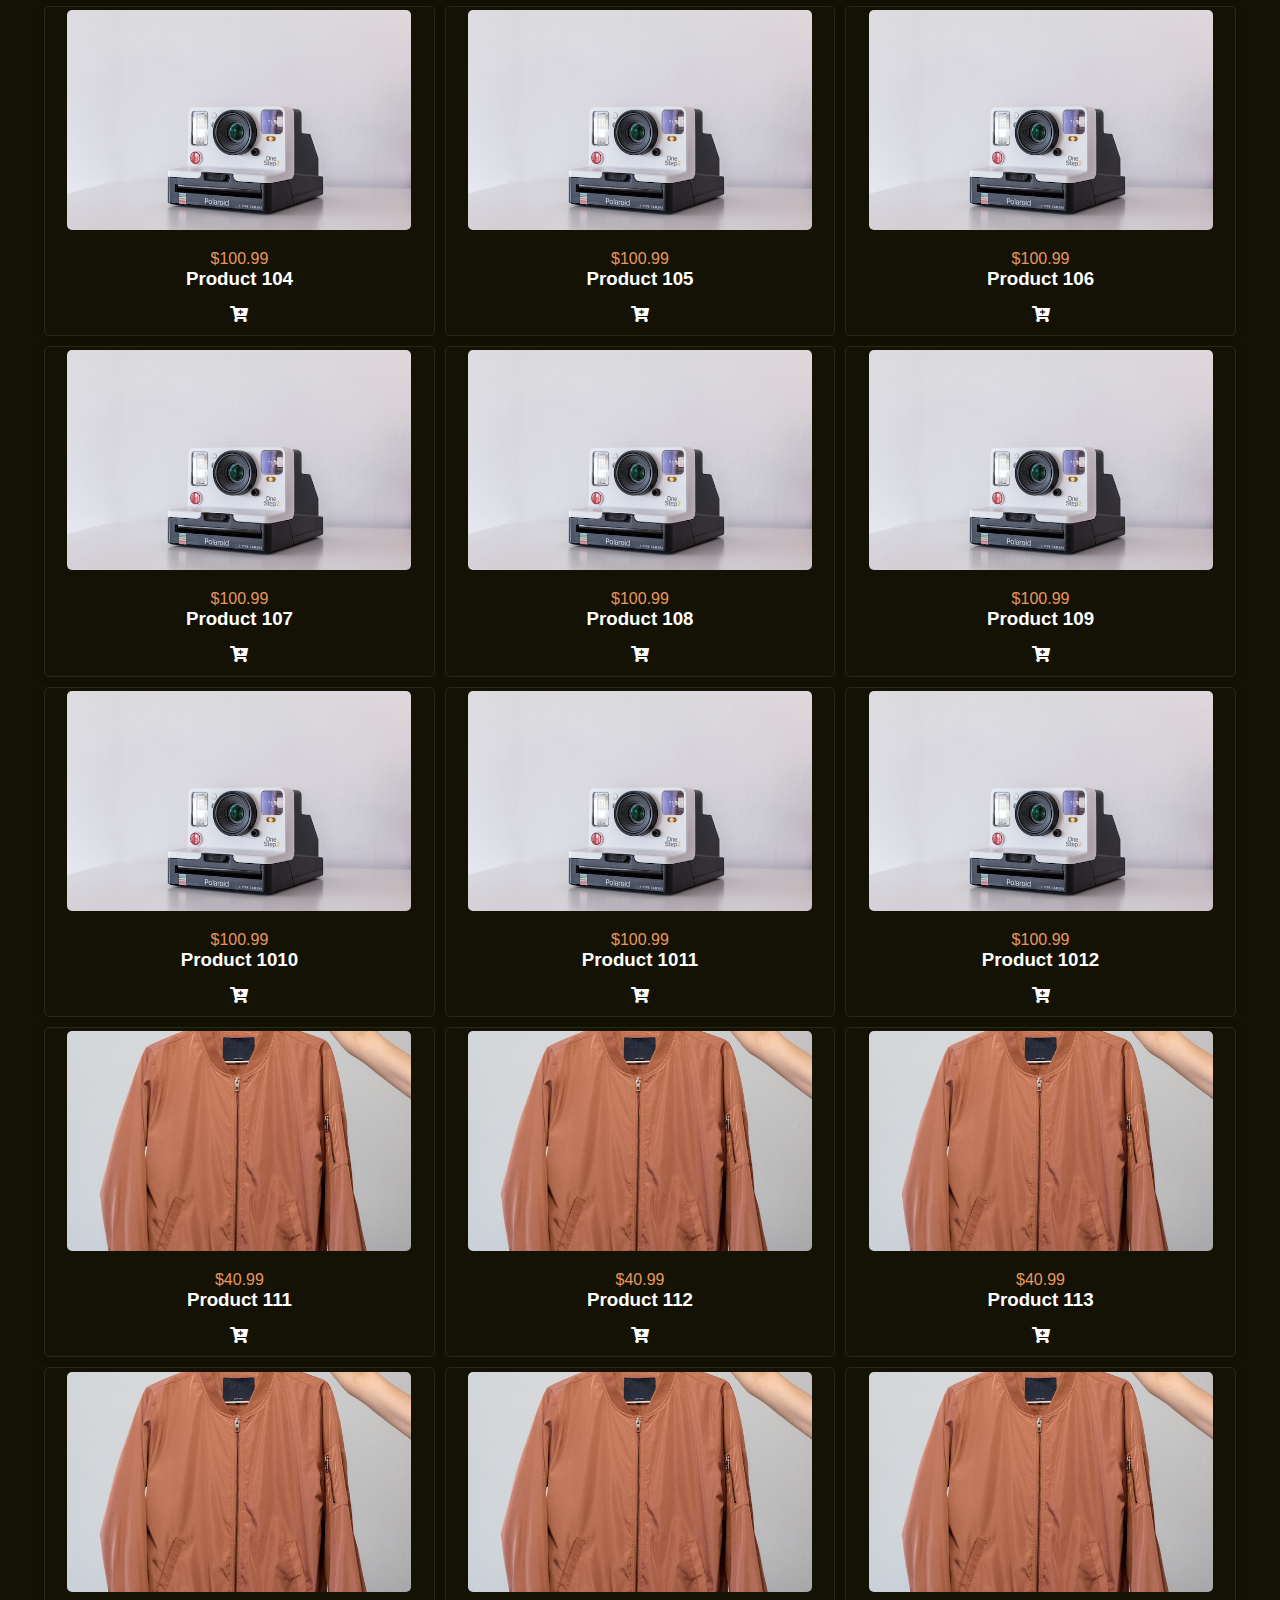
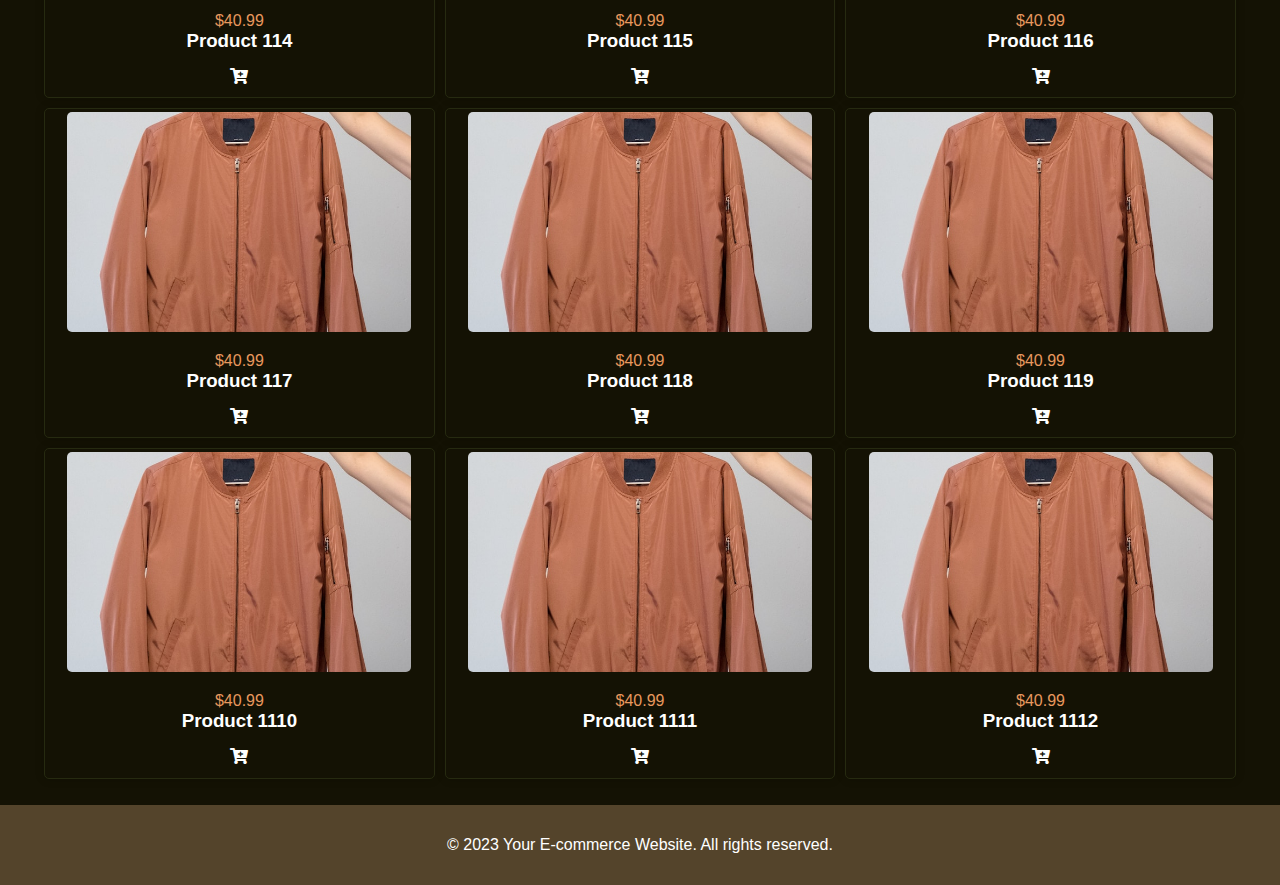
==== commit ac810c1f: "shrinking and expanding of shopping page and cart" ====
--- a/shop/shop.html
+++ b/shop/shop.html
@@ -10,11 +10,14 @@
   </head>
   <body>
     <header>
-      <h1>Shopping Page</h1>
+      <span>
+        <span id="shooping-heading">Happy Shopping</span> <br>
+        <span>All your products are Avaible here at affordable prices</span>
+      </span>
       <button title="cart" class="view-cart-btn"><i class="fas fa-shopping-cart"></i></button>
     </header>
 
-    <main>
+    <main class="main-section">
       <section class="categories">
         <h2>Categories</h2>
         <div class="categoryitem">
--- a/styles/shop.css
+++ b/styles/shop.css
@@ -15,11 +15,11 @@
   display: flex;
   flex-direction: column;
   align-items: center;
+  gap: 10px;
   justify-content: space-between;
   font-family: Arial, sans-serif;
   color: white;
   background-color: #141204;
-  width: 100vw;
 }
 body::-webkit-scrollbar {
   display: none;
@@ -37,14 +37,20 @@
   display: flex;
   justify-content: space-between;
   align-items: center;
-  padding: 1rem 2.5rem;
+  padding: 1rem 2.7rem;
   box-shadow: 0 0 70px #54442b;
   color: white;
   position: fixed;
 }
-header h1 {
-  font-size: 2rem;
-  color: #E8985E;
+header span #shooping-heading {
+  font-weight: 900;
+  font-size: 2em;
+  color: #E8985E;
+  opacity: 1;
+}
+header span span {
+  font-size: 0.7em;
+  opacity: 0.5;
 }
 header .view-cart-btn {
   border: none;
@@ -61,16 +67,19 @@
 main {
   z-index: 0;
   display: flex;
+  flex-direction: column;
+  align-items: center;
   flex-wrap: wrap;
   margin: 1rem;
-  margin-top: 5rem;
+  margin-top: 6rem;
+  width: 98%;
+  min-width: 220px;
+}
+main .categories {
   width: 95%;
-  min-width: 400px;
-}
-main .categories {
-  width: 100%;
-  min-width: 200px;
+  min-width: 220px;
   margin-bottom: 20px;
+  padding: 0.5em;
 }
 main .categories h2 {
   margin-bottom: 1rem;
@@ -105,35 +114,35 @@
   color: white;
 }
 main .products {
-  width: 100%;
-  min-width: 400px;
+  margin: 0px;
+  width: 95%;
   display: flex;
   flex-wrap: wrap;
   justify-content: center;
-  padding: 10px;
+  gap: 10px;
+  padding: 0px;
 }
 main .products .product {
+  text-align: center;
   box-sizing: border-box;
   flex: 1 1 auto;
-  width: 25%;
-  margin: 20px;
-  min-width: 200px;
-  max-width: 250px;
+  width: calc((100% - 50px) / 3);
+  min-width: 210px;
+  max-width: 400px;
   box-shadow: 0 0 10px rgba(0, 0, 0, 0.2);
   border-radius: 5px;
   overflow: hidden;
   border: 1px solid #262A10;
-  padding: 1rem;
+  padding: 0.2rem;
 }
 main .products .product img {
-  width: 95%;
-  height: auto;
-  min-height: 200px;
-  max-width: 220px;
+  width: 90%;
+  height: 220px;
   margin-bottom: 1rem;
   -o-object-fit: cover;
      object-fit: cover;
   border-radius: 5px;
+  resize: both;
 }
 main .products .product .product-info {
   text-align: center;
@@ -151,6 +160,7 @@
   color: white;
   font-size: 1rem;
   cursor: pointer;
+  border-radius: 40%;
 }
 main .products .product .product-info .add-to-cart-btn:hover {
   background-color: #32291a;
@@ -158,10 +168,15 @@
 
 .cart {
   position: fixed;
+  display: flex;
+  flex-direction: column;
+  align-items: center;
+  justify-content: space-between;
   right: -350px;
-  width: 350px;
+  width: 30%;
   height: 100%;
   padding: 1rem;
+  padding-top: 6.5em;
   box-shadow: 0 0 5px rgba(0, 0, 0, 0.5);
   transition: right 0.6s ease-in-out;
   background-color: #262A10;
@@ -208,7 +223,6 @@
 }
 .cart .cart-list li .item-info .remove-item-btn {
   display: block;
-  width: 50%;
   margin-top: 0.5rem;
   padding: 0.25rem 0.5rem;
   border: none;
@@ -246,7 +260,9 @@
   border: none;
   background-color: #54442b;
   color: white;
-  font-size: 1rem;
+  font-size: 1.5em;
+  border-radius: 10px;
+  width: 80%;
   cursor: pointer;
 }
 .cart .checkout-btn:hover {
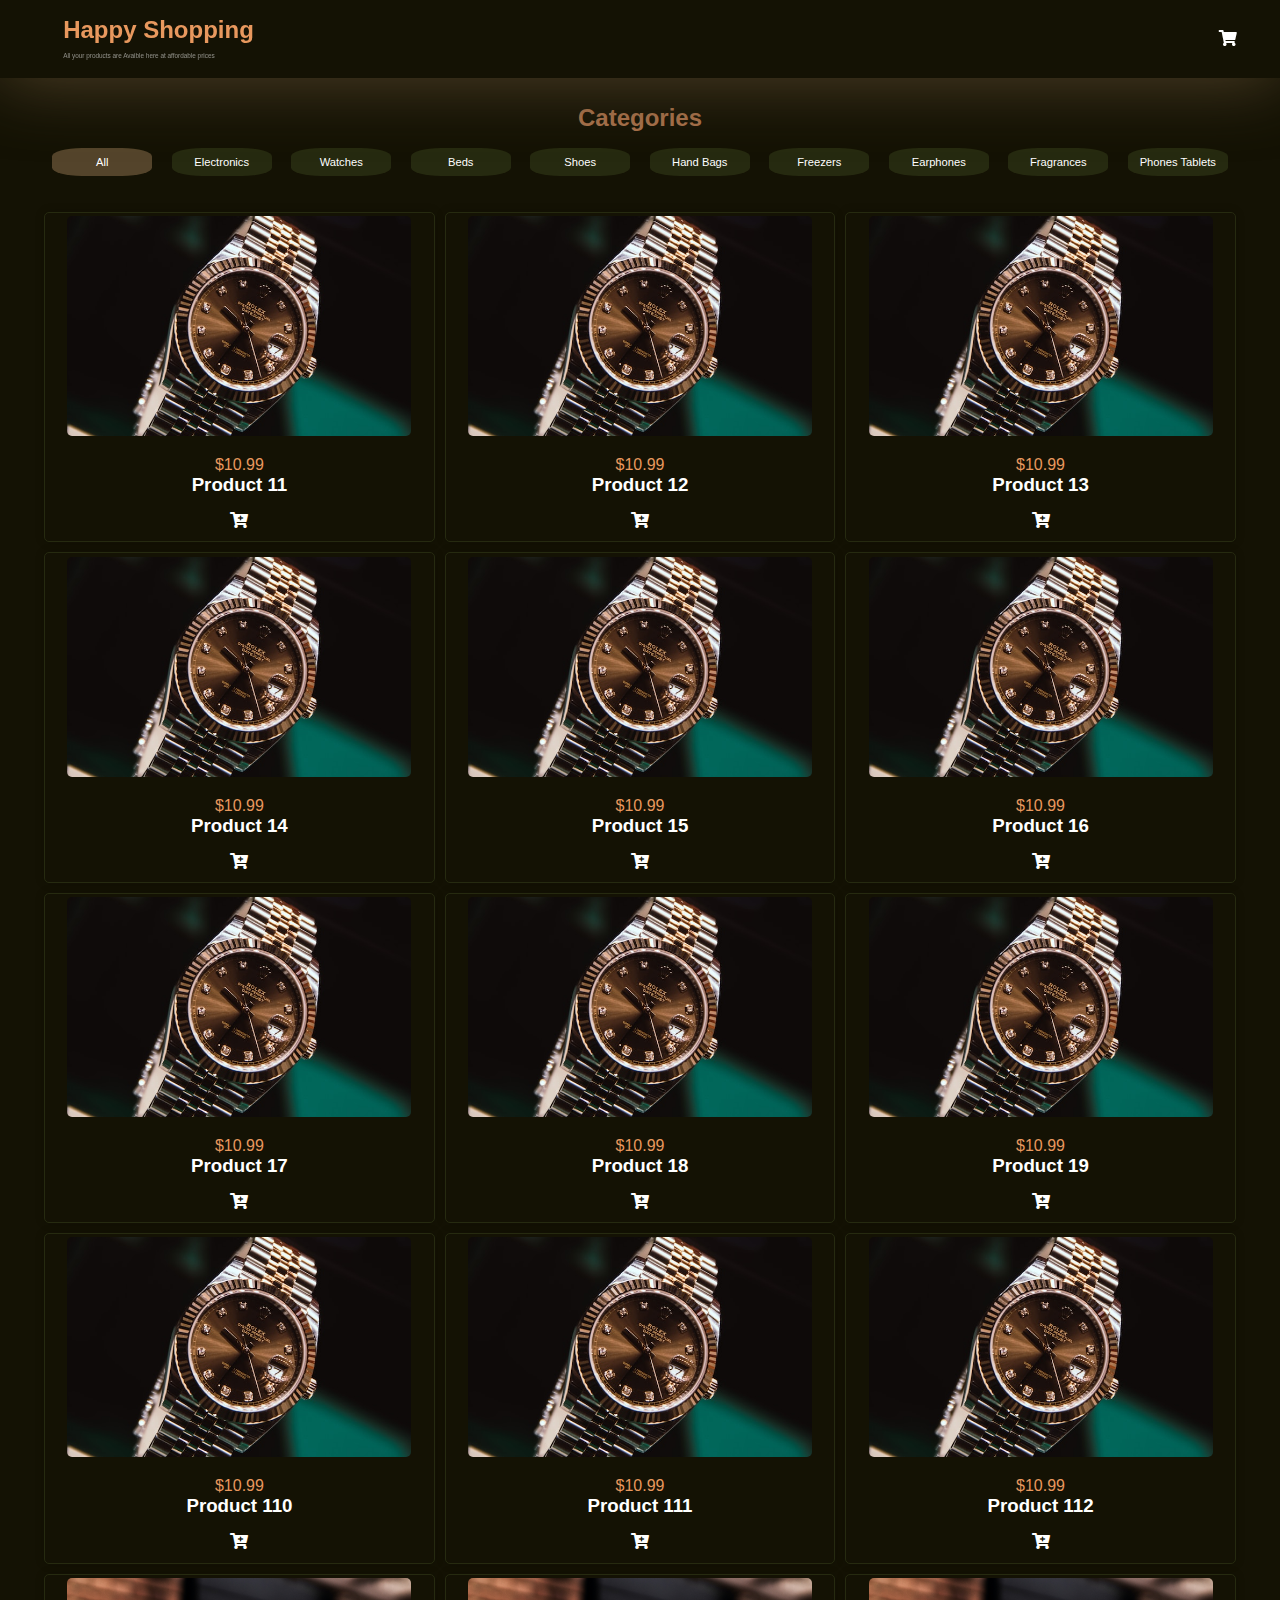
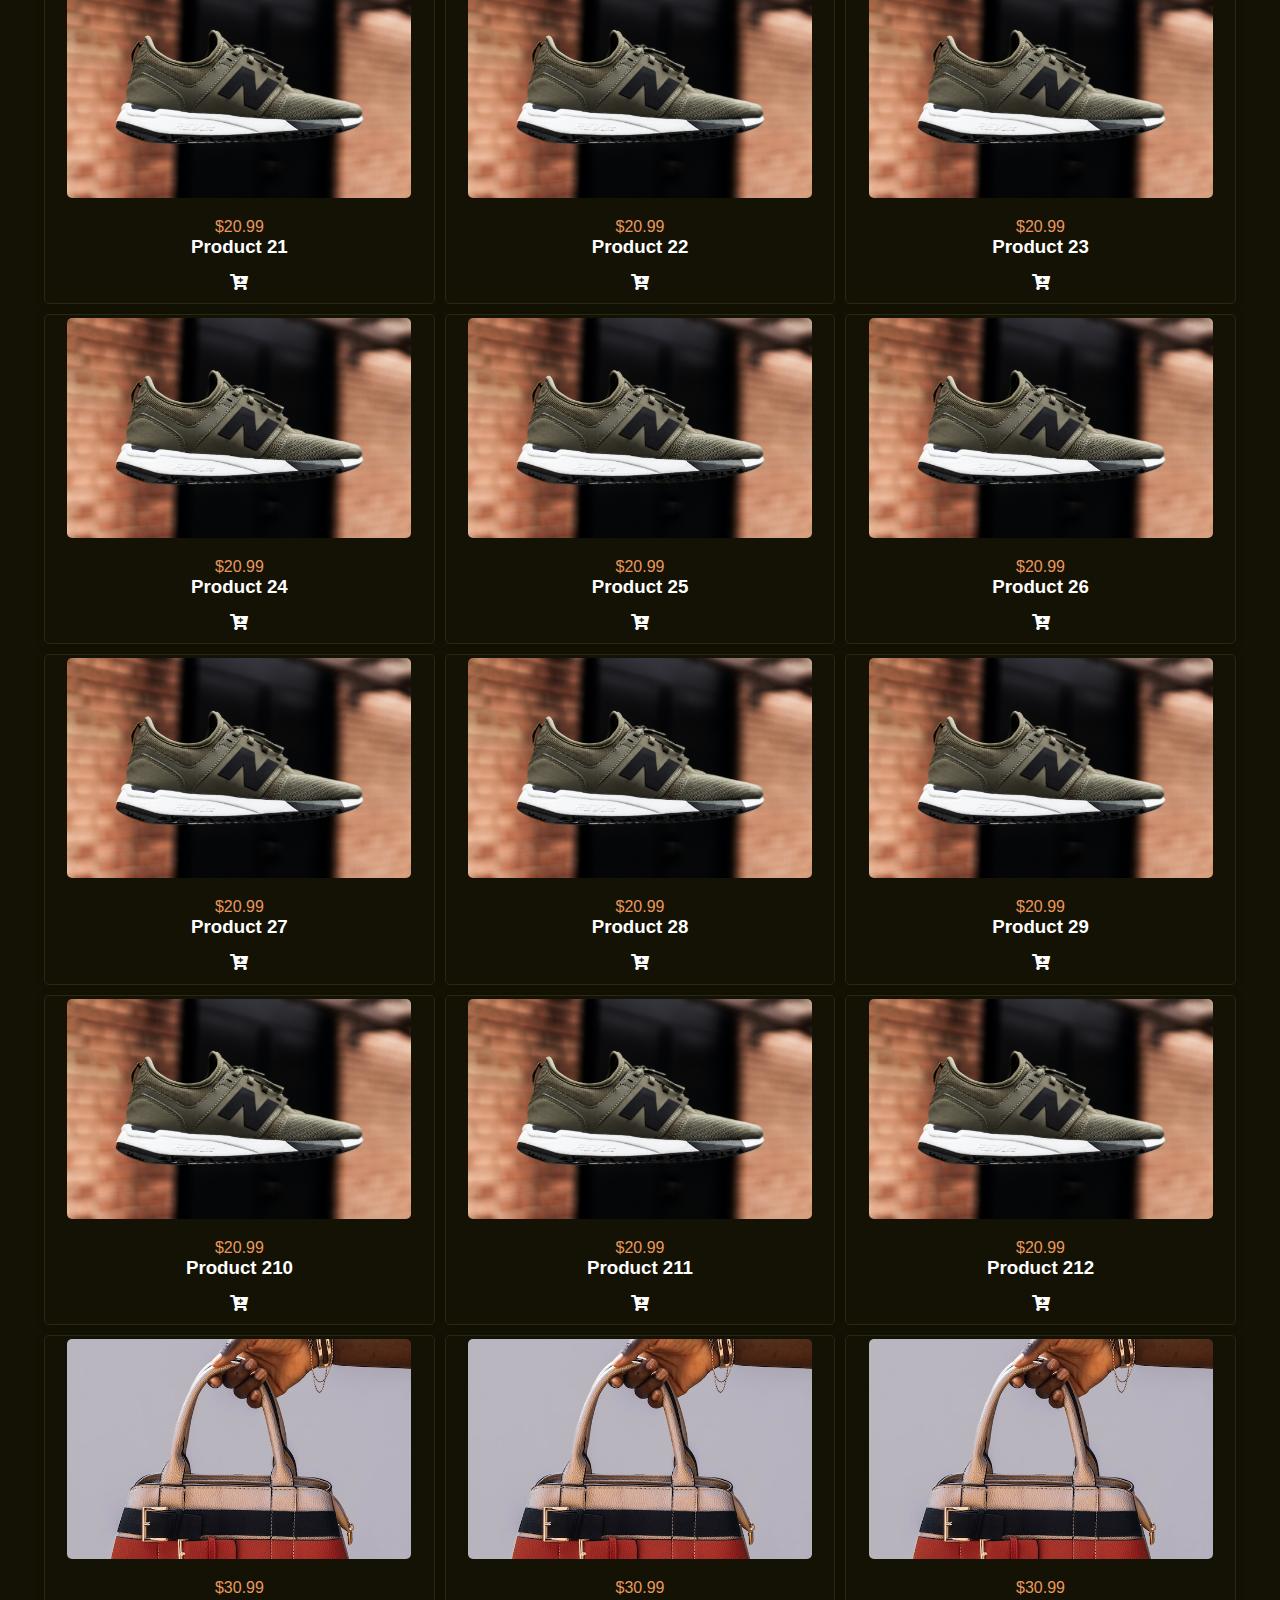
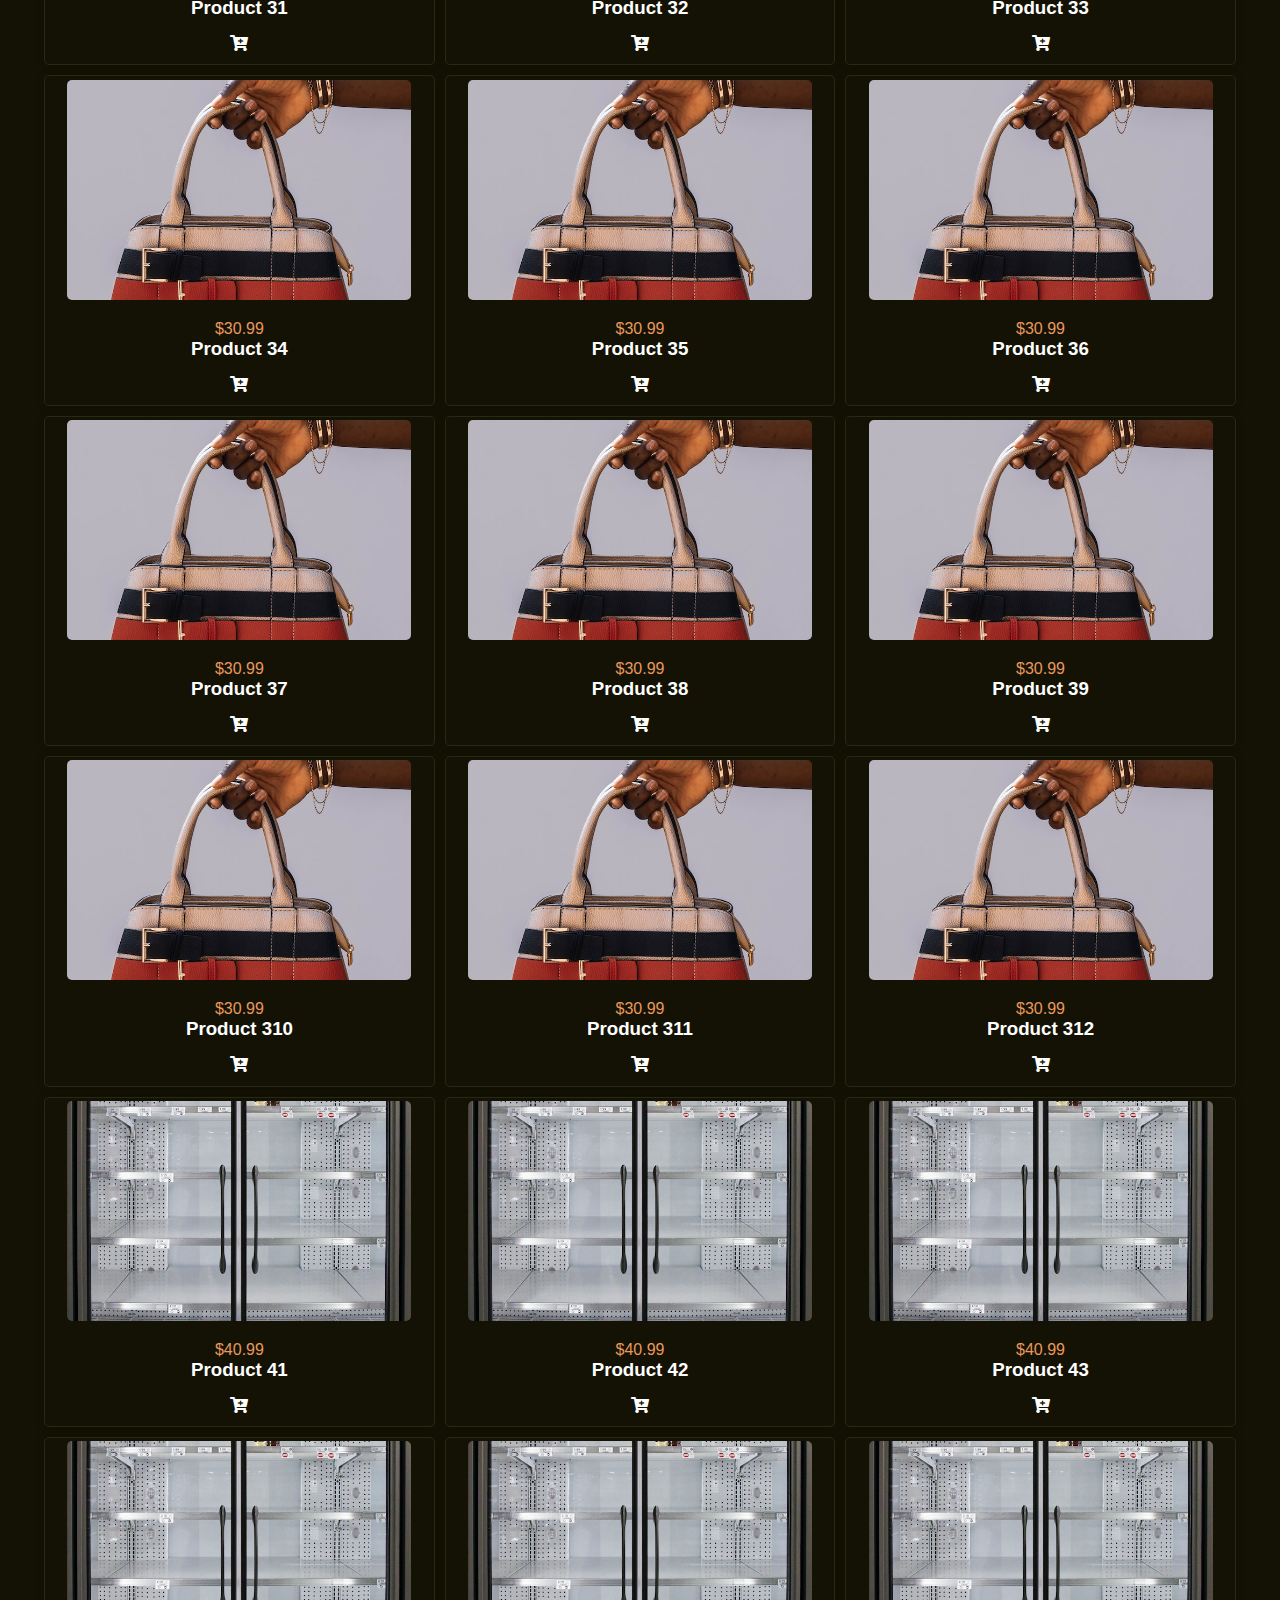
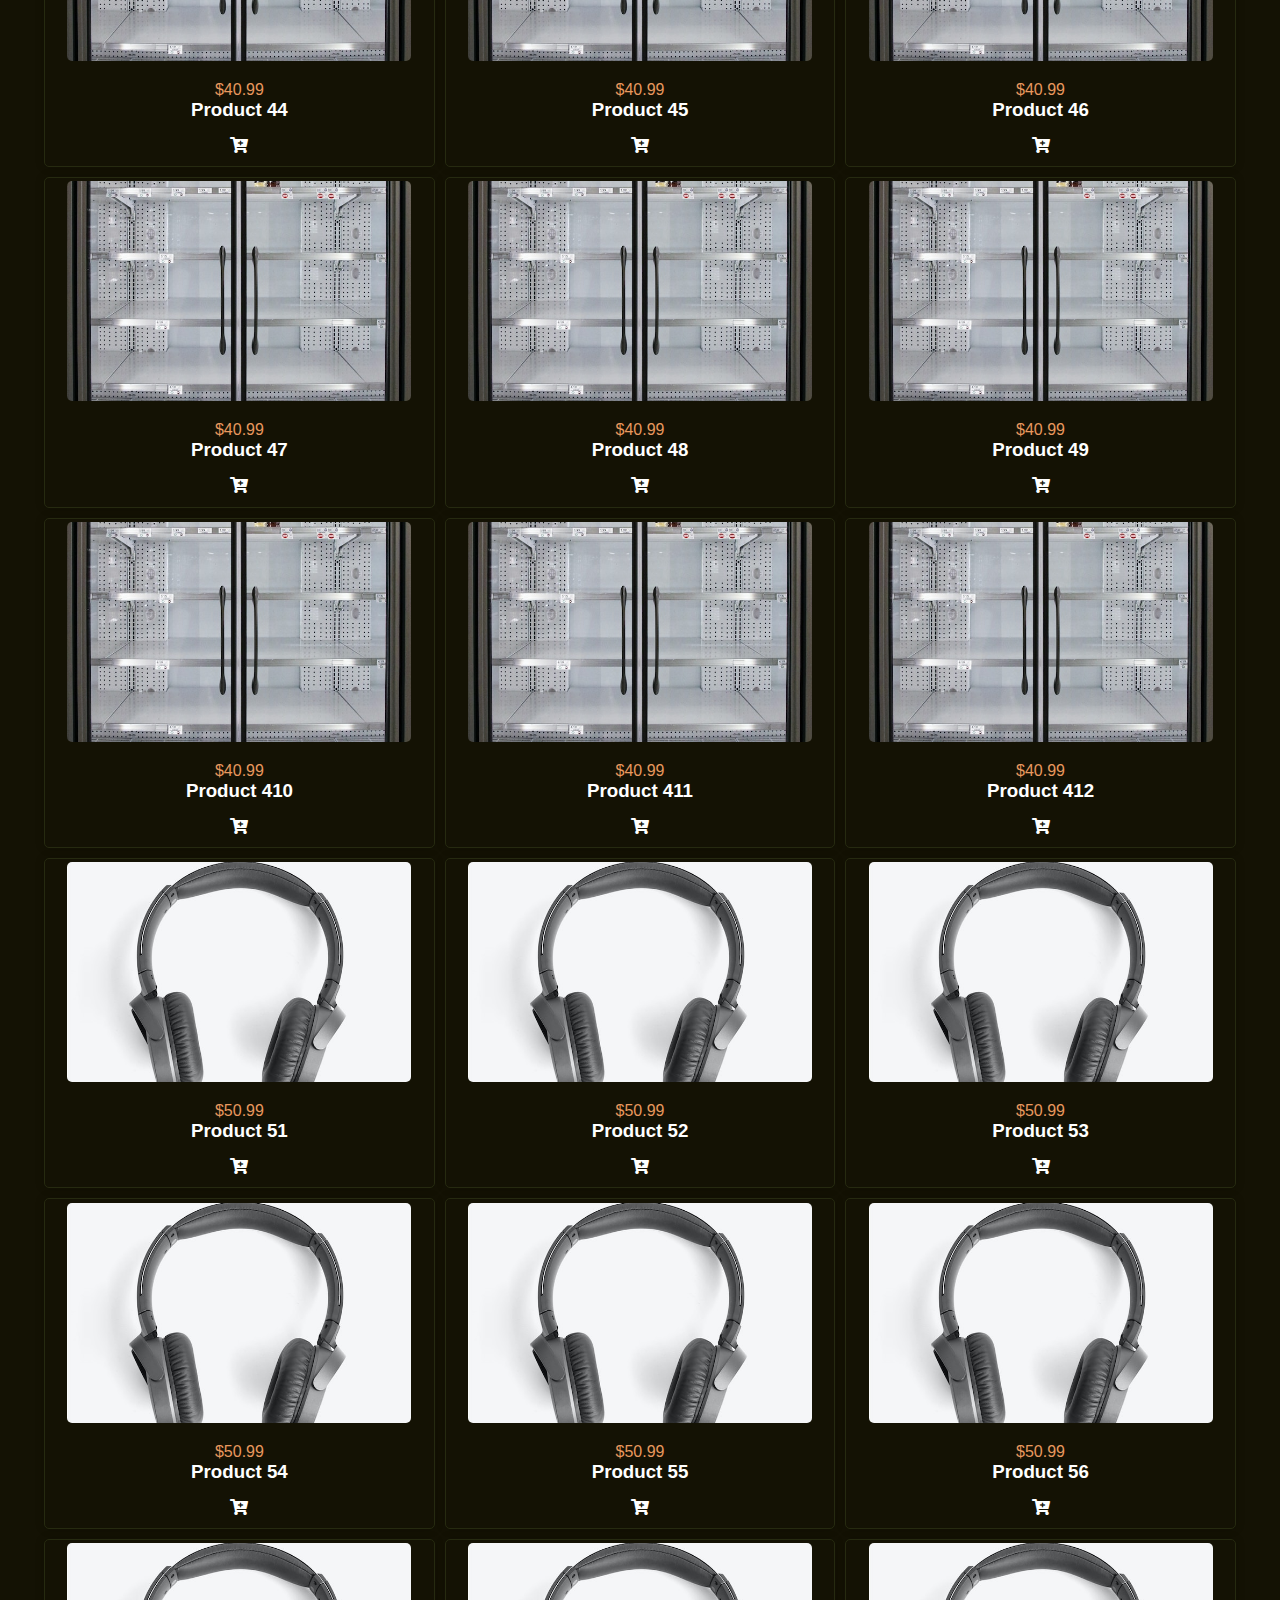
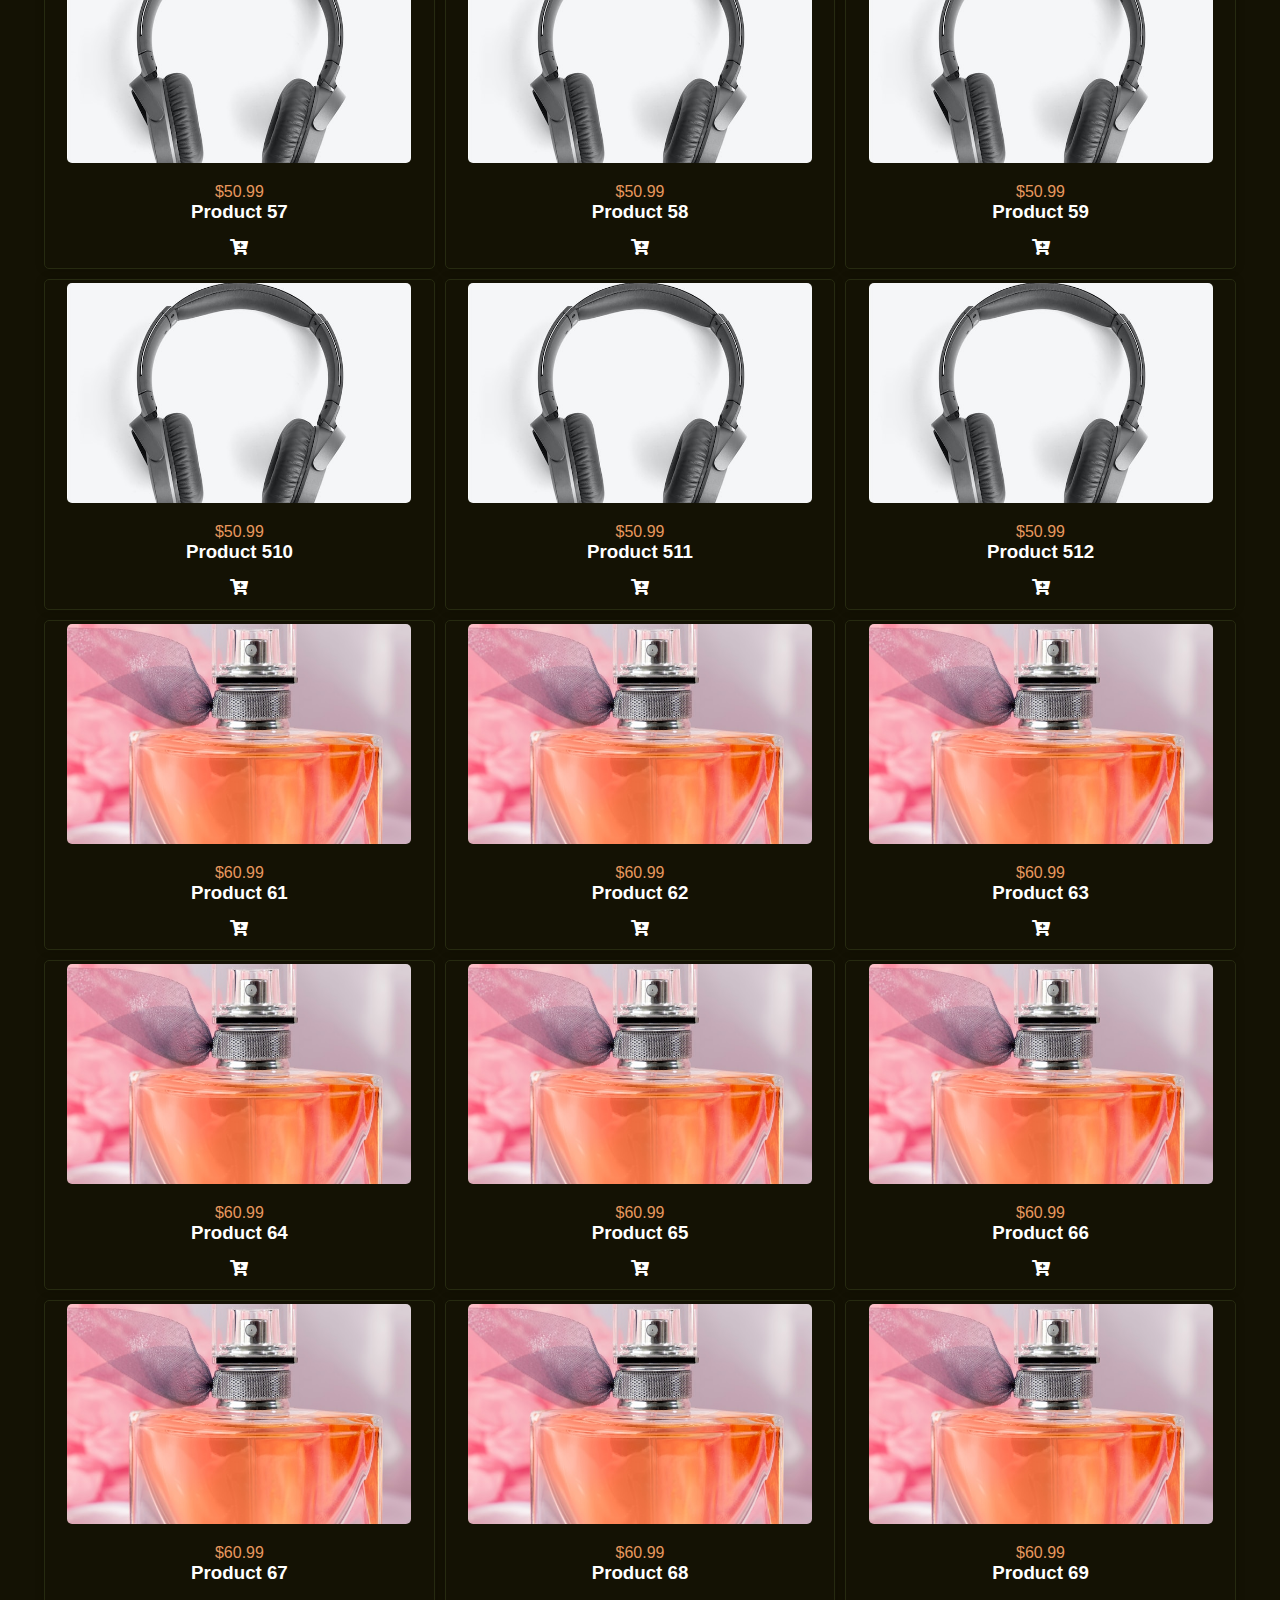
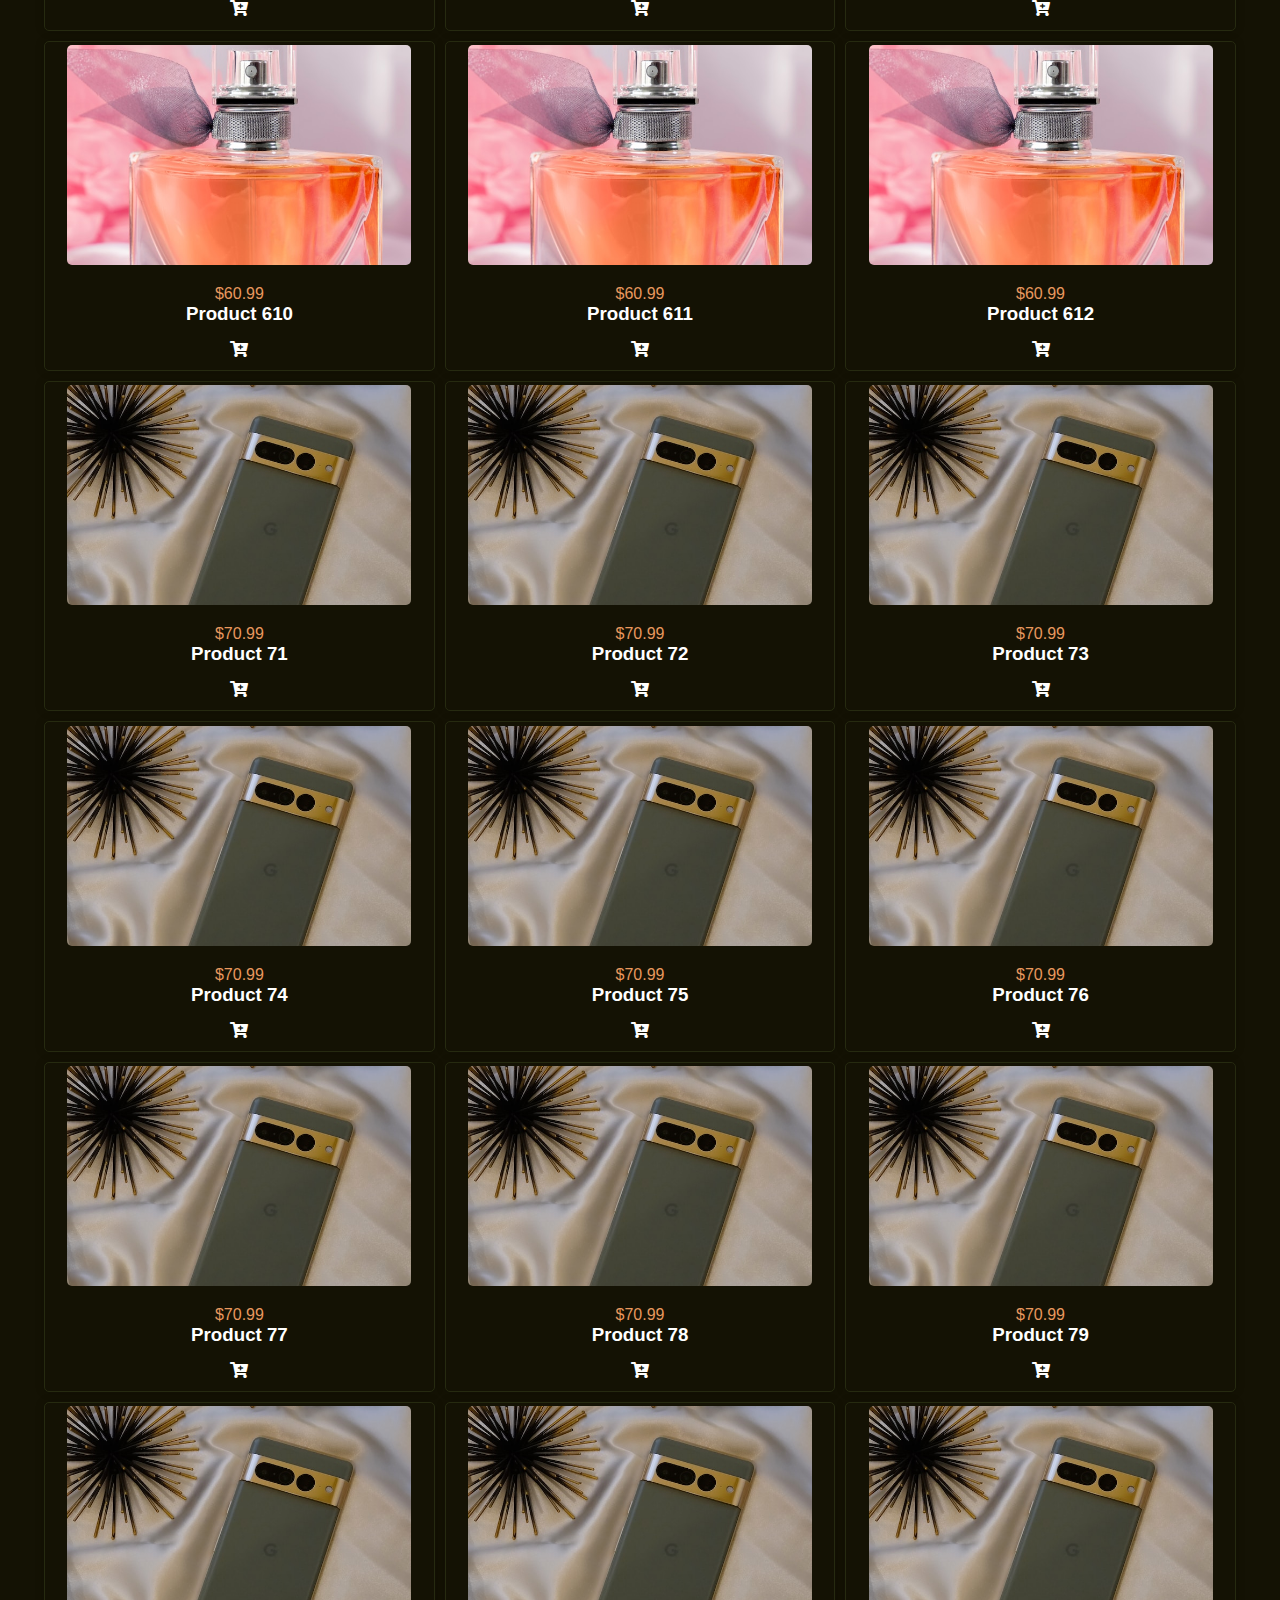
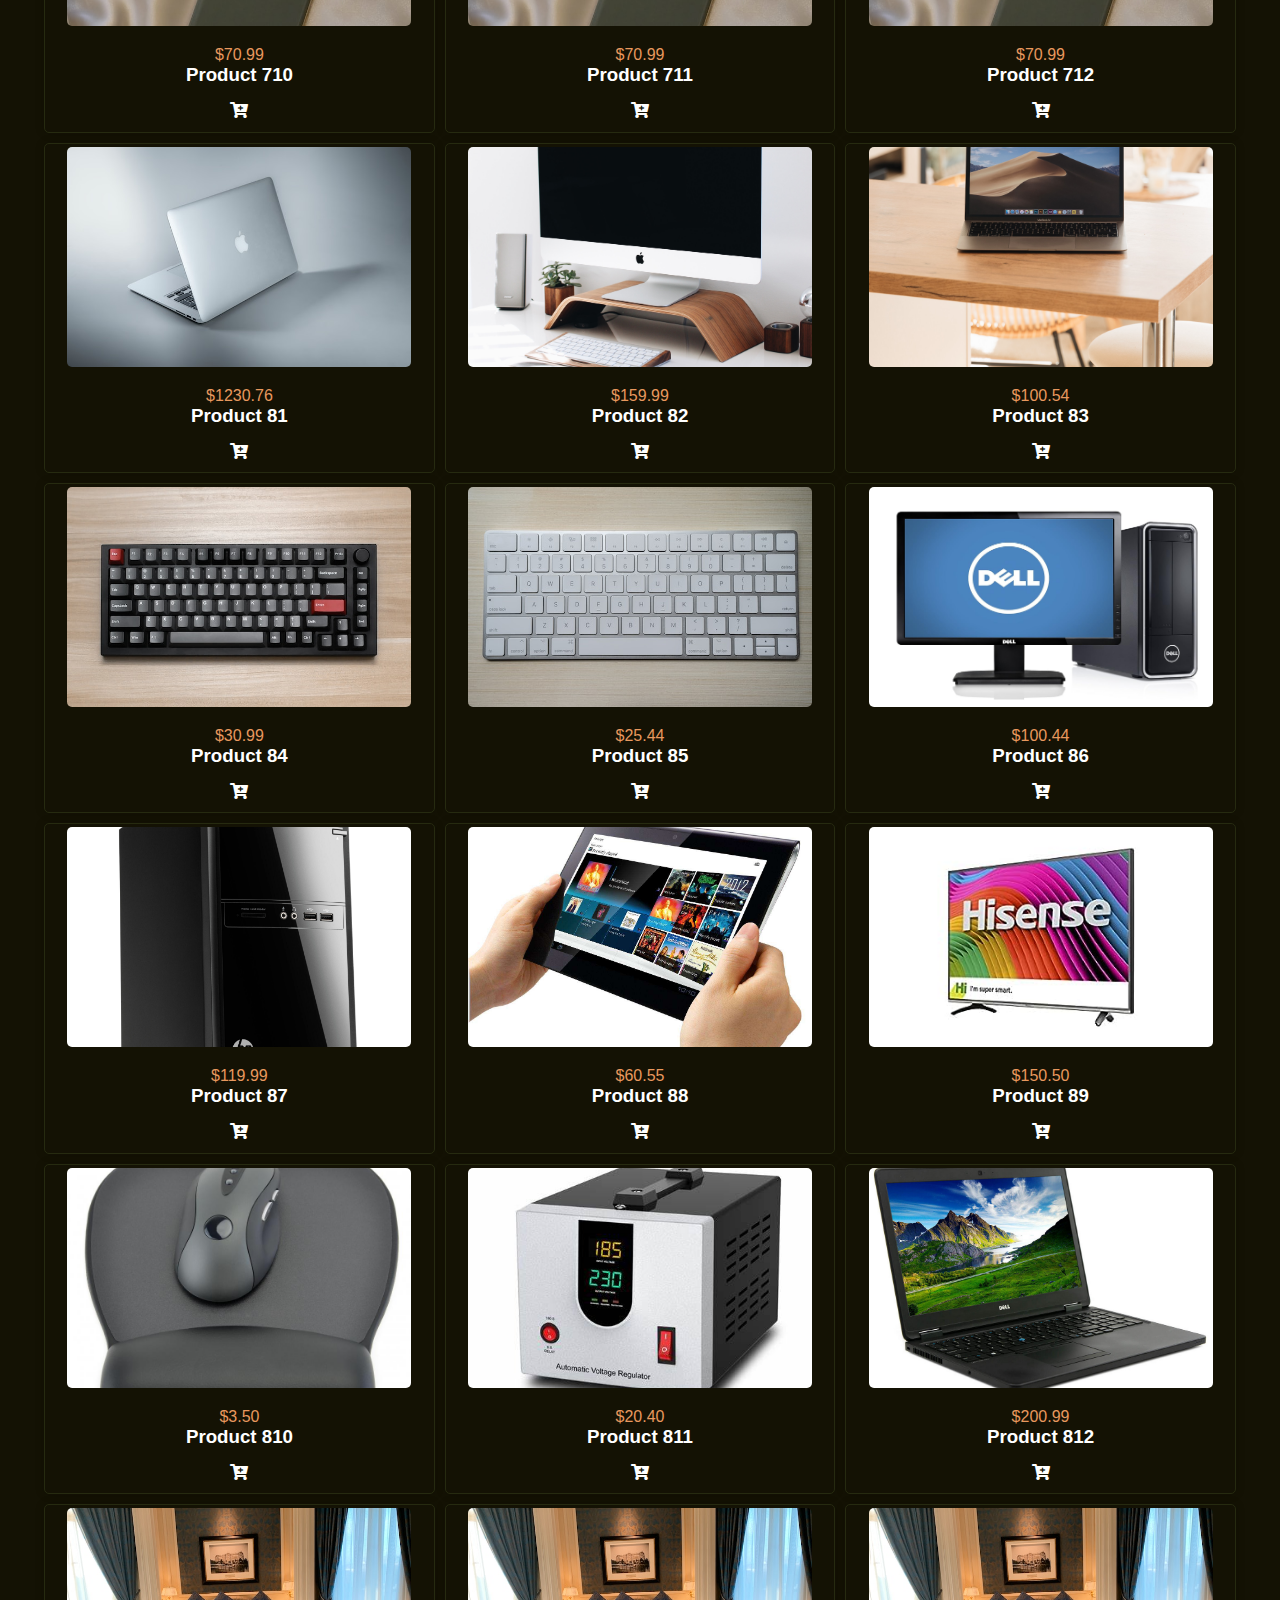
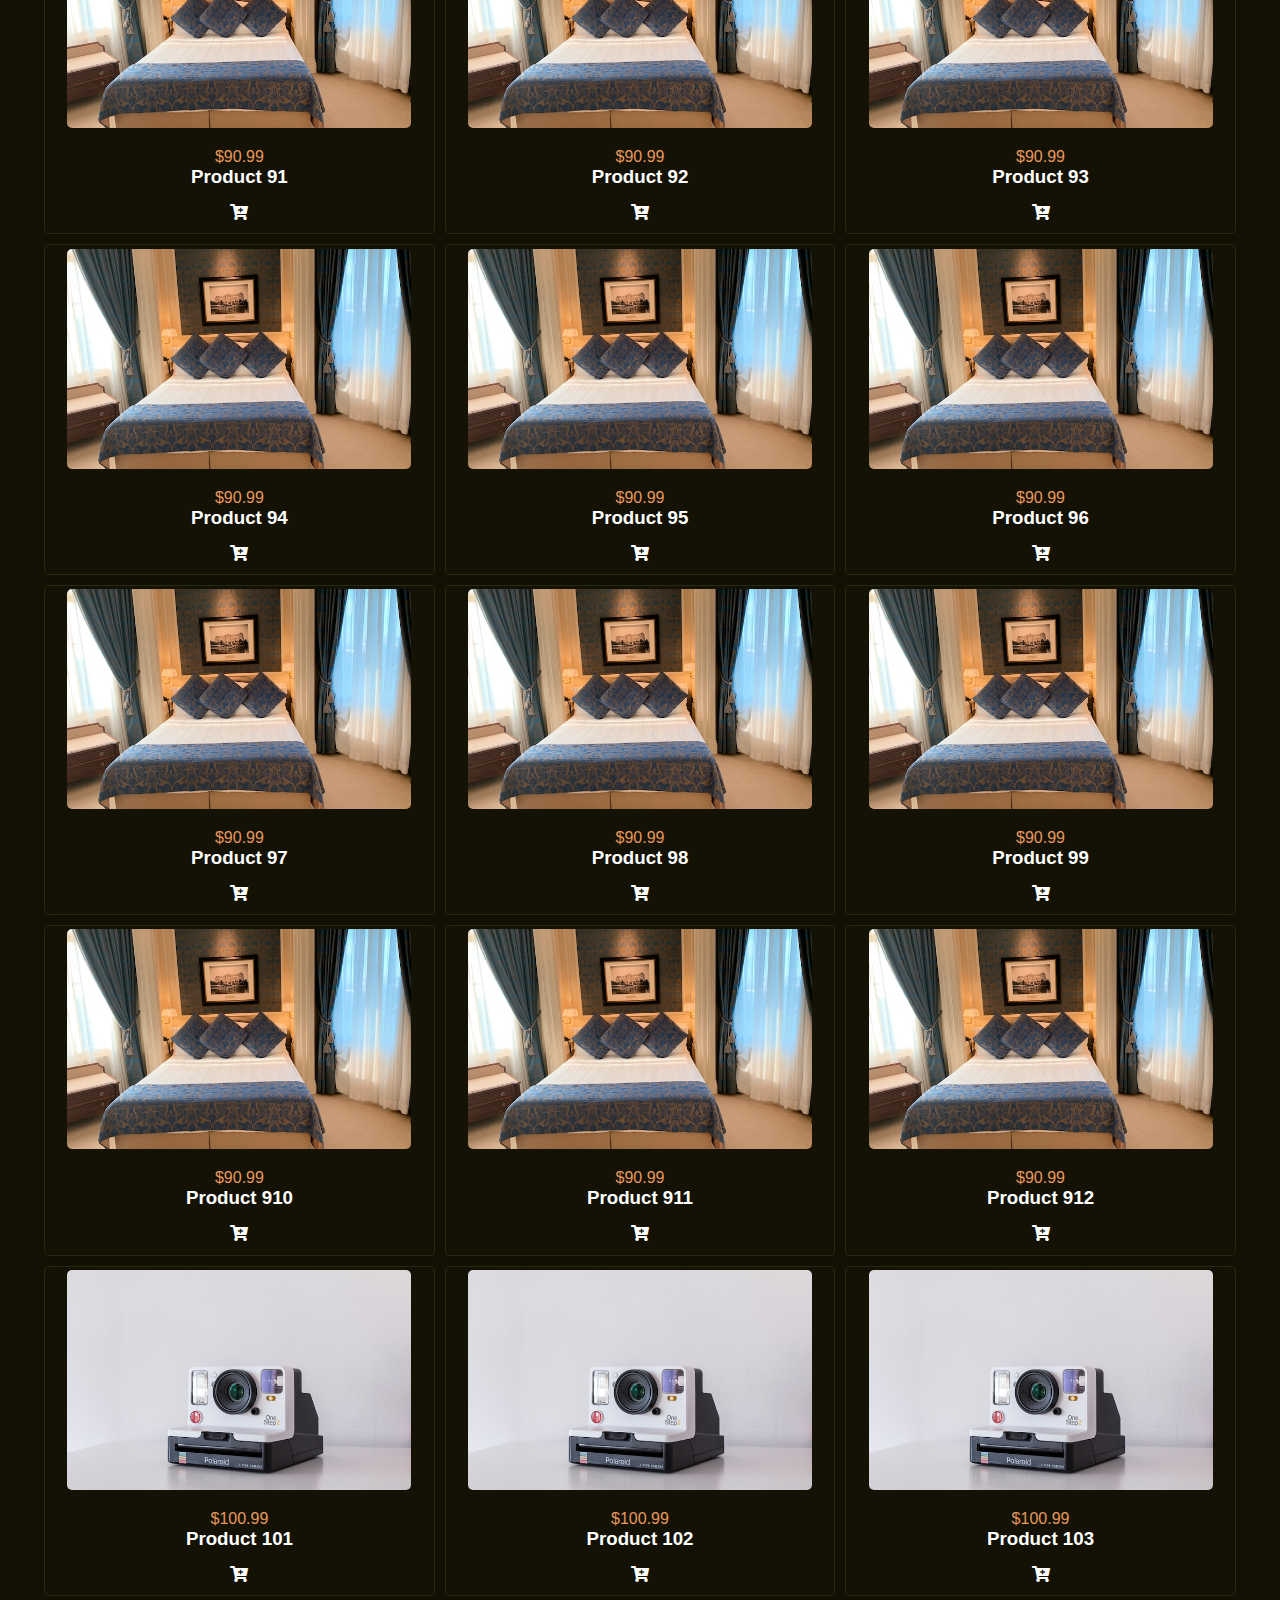
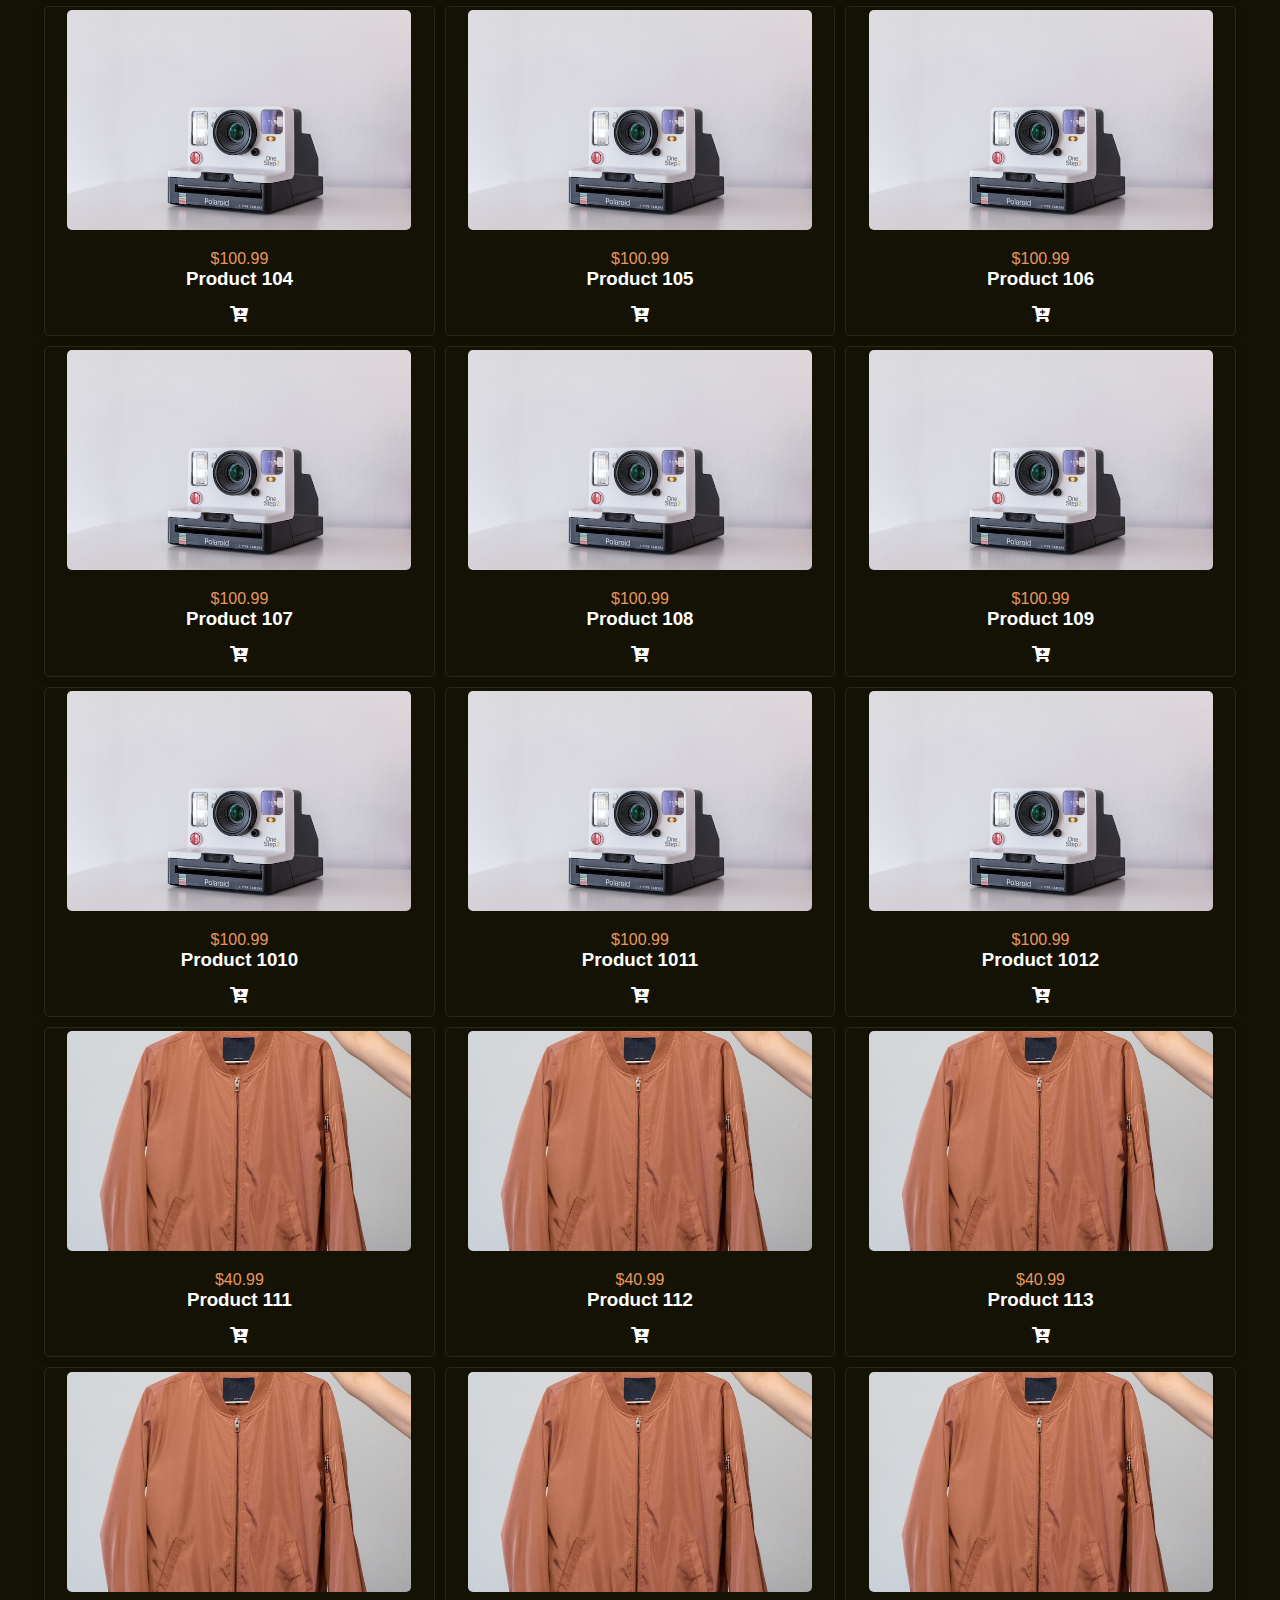
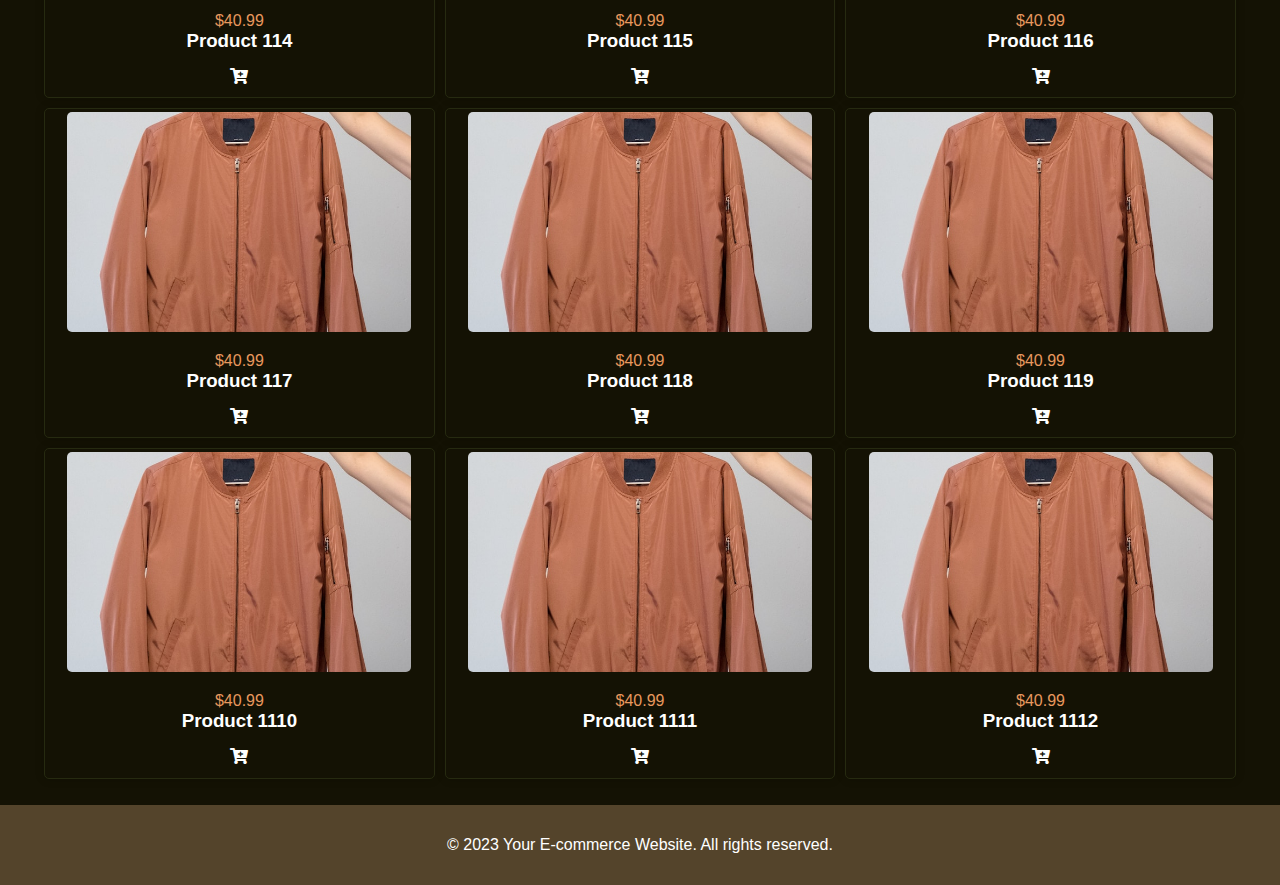
==== commit bea33bed: "media query reponsiveness started" ====
--- a/shop/shop.html
+++ b/shop/shop.html
@@ -12,7 +12,7 @@
     <header>
       <span>
         <span id="shooping-heading">Happy Shopping</span> <br>
-        <span>All your products are Avaible here at affordable prices</span>
+        <span id="shopping-capture">All your products are Avaible here at affordable prices</span>
       </span>
       <button title="cart" class="view-cart-btn"><i class="fas fa-shopping-cart"></i></button>
     </header>
--- a/styles/shop.css
+++ b/styles/shop.css
@@ -42,14 +42,16 @@
   color: white;
   position: fixed;
 }
+header span {
+  padding: 0px 10px;
+}
 header span #shooping-heading {
   font-weight: 900;
-  font-size: 2em;
-  color: #E8985E;
-  opacity: 1;
-}
-header span span {
-  font-size: 0.7em;
+  font-size: 1.5rem;
+  color: #E8985E;
+}
+header span #shopping-capture {
+  font-size: 0.4rem;
   opacity: 0.5;
 }
 header .view-cart-btn {
@@ -172,12 +174,12 @@
   flex-direction: column;
   align-items: center;
   justify-content: space-between;
-  right: -350px;
-  width: 30%;
+  right: -100%;
+  width: 50%;
   height: 100%;
-  padding: 1rem;
+  padding: 0.5rem;
   padding-top: 6.5em;
-  box-shadow: 0 0 5px rgba(0, 0, 0, 0.5);
+  box-shadow: 0 0 10px rgba(0, 0, 0, 0.5);
   transition: right 0.6s ease-in-out;
   background-color: #262A10;
   overflow-y: scroll;
@@ -195,6 +197,7 @@
 .cart .cart-list {
   list-style: none;
   margin-bottom: 1rem;
+  width: 90%;
 }
 .cart .cart-list li {
   display: flex;
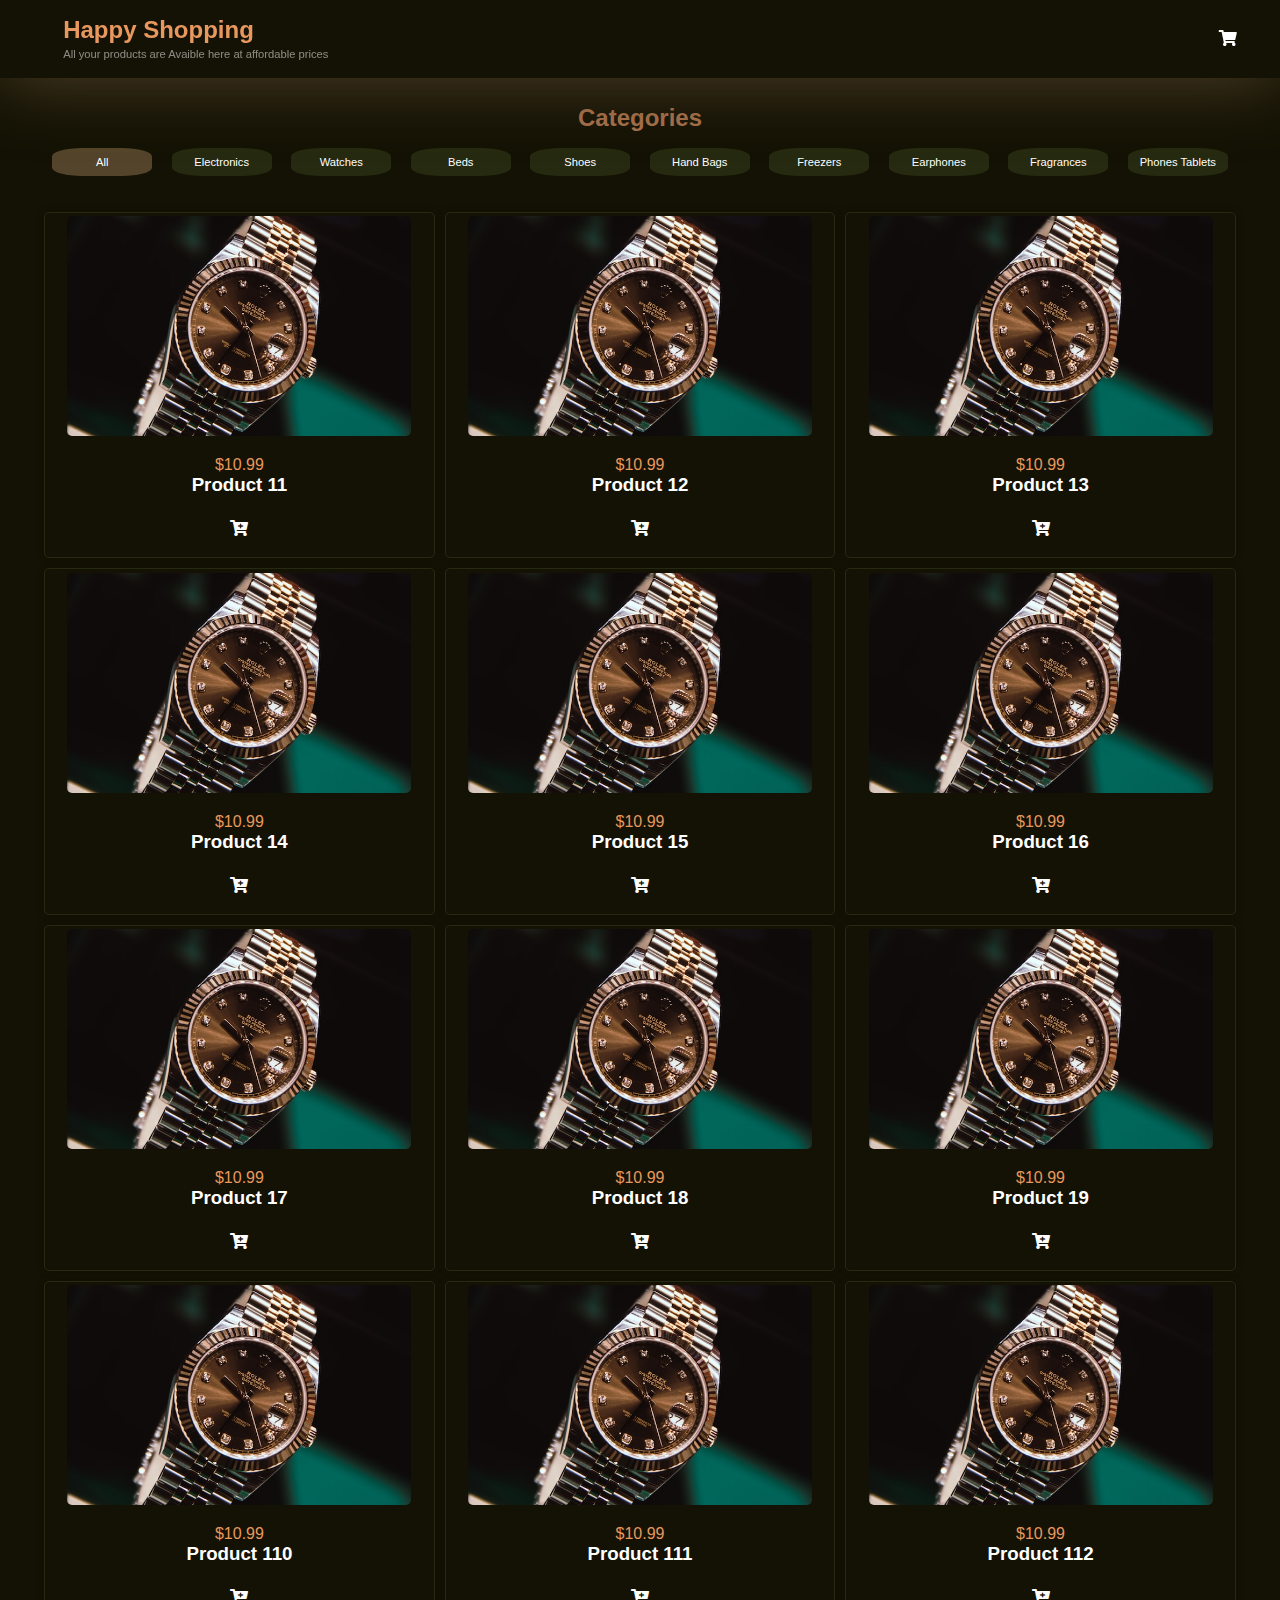
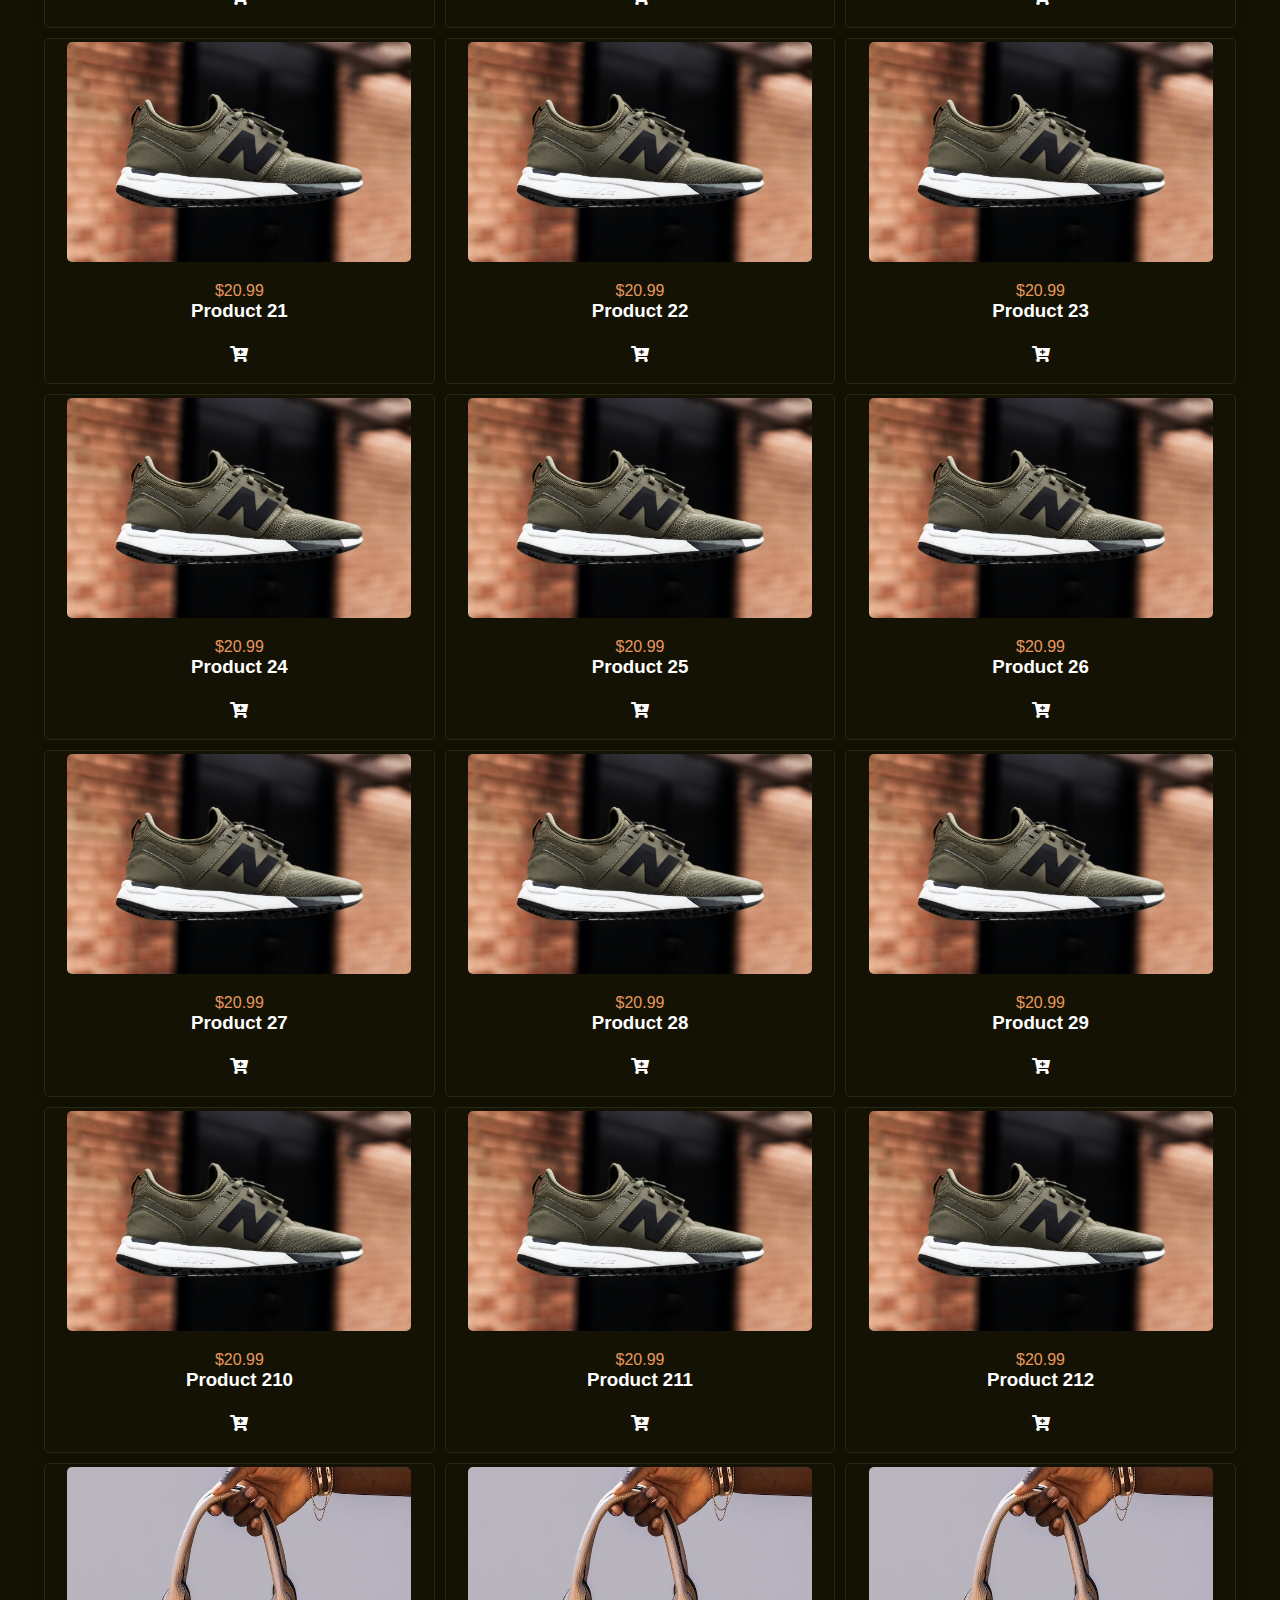
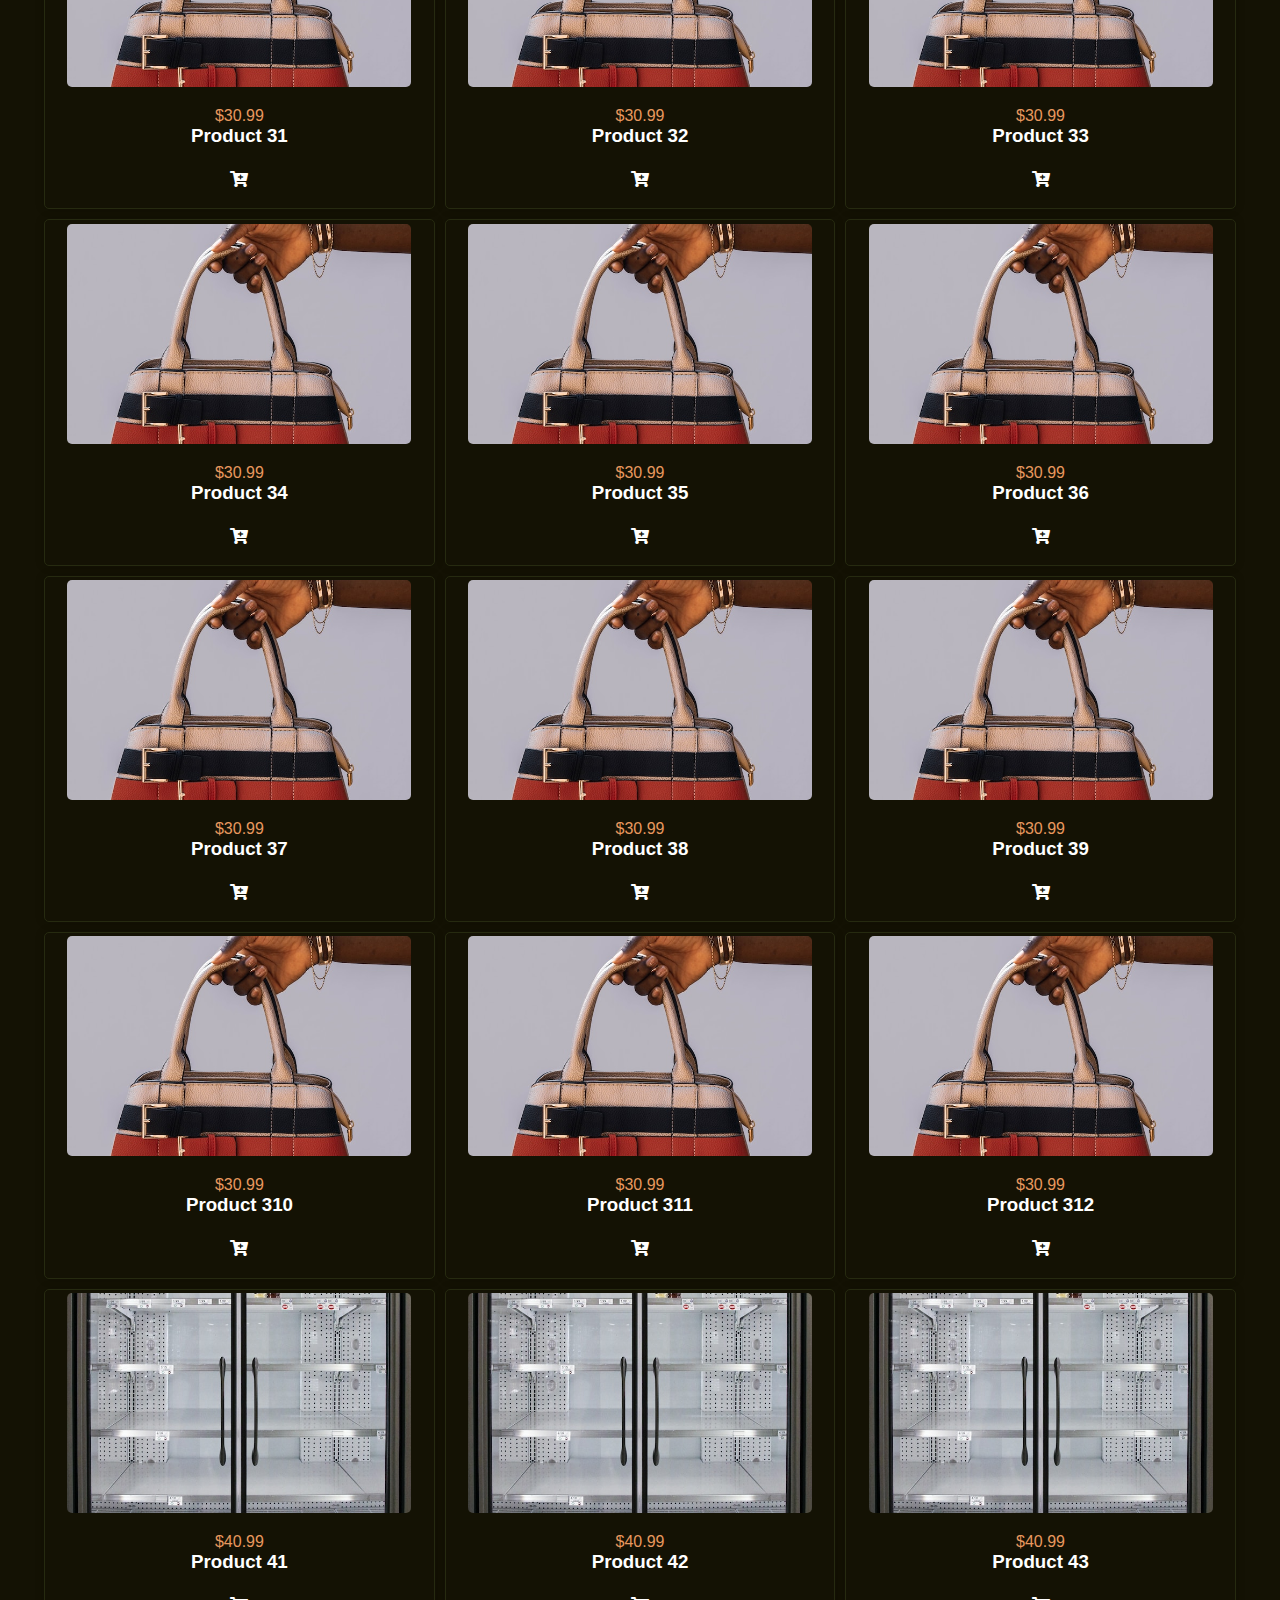
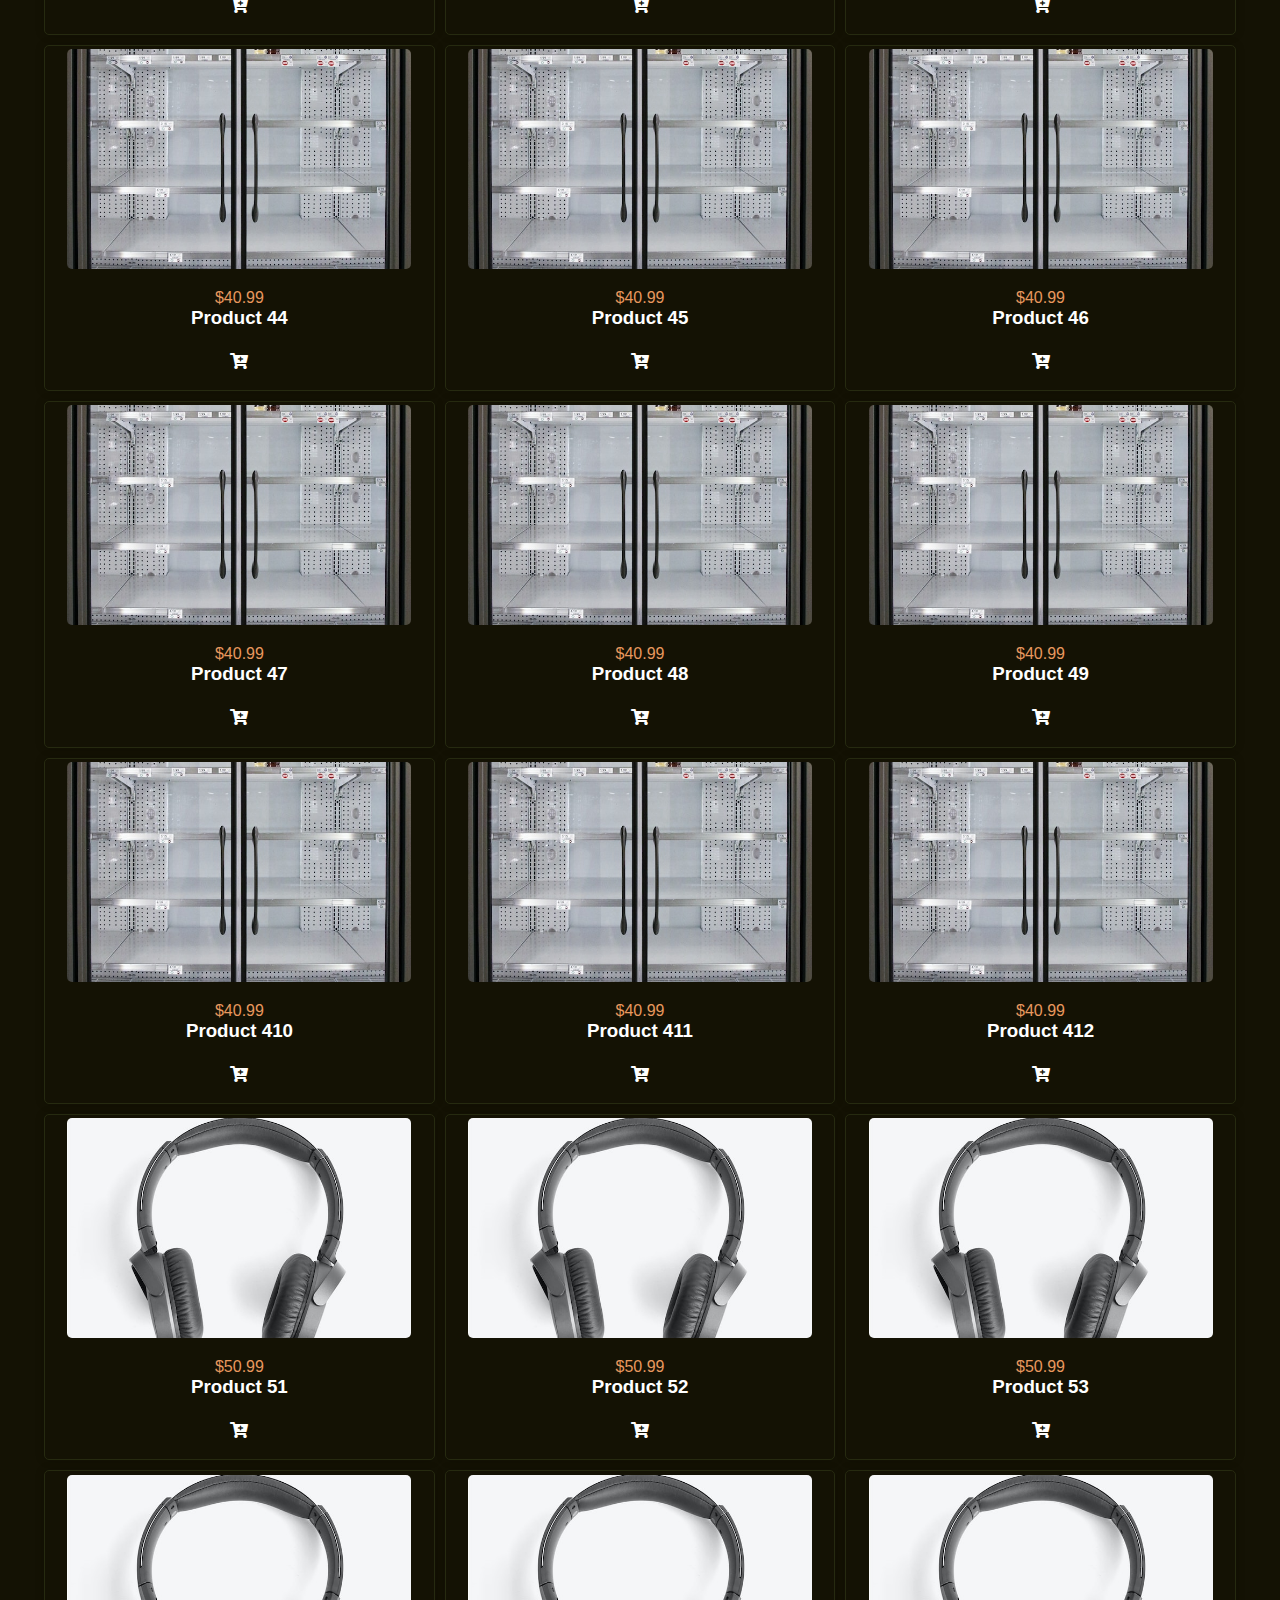
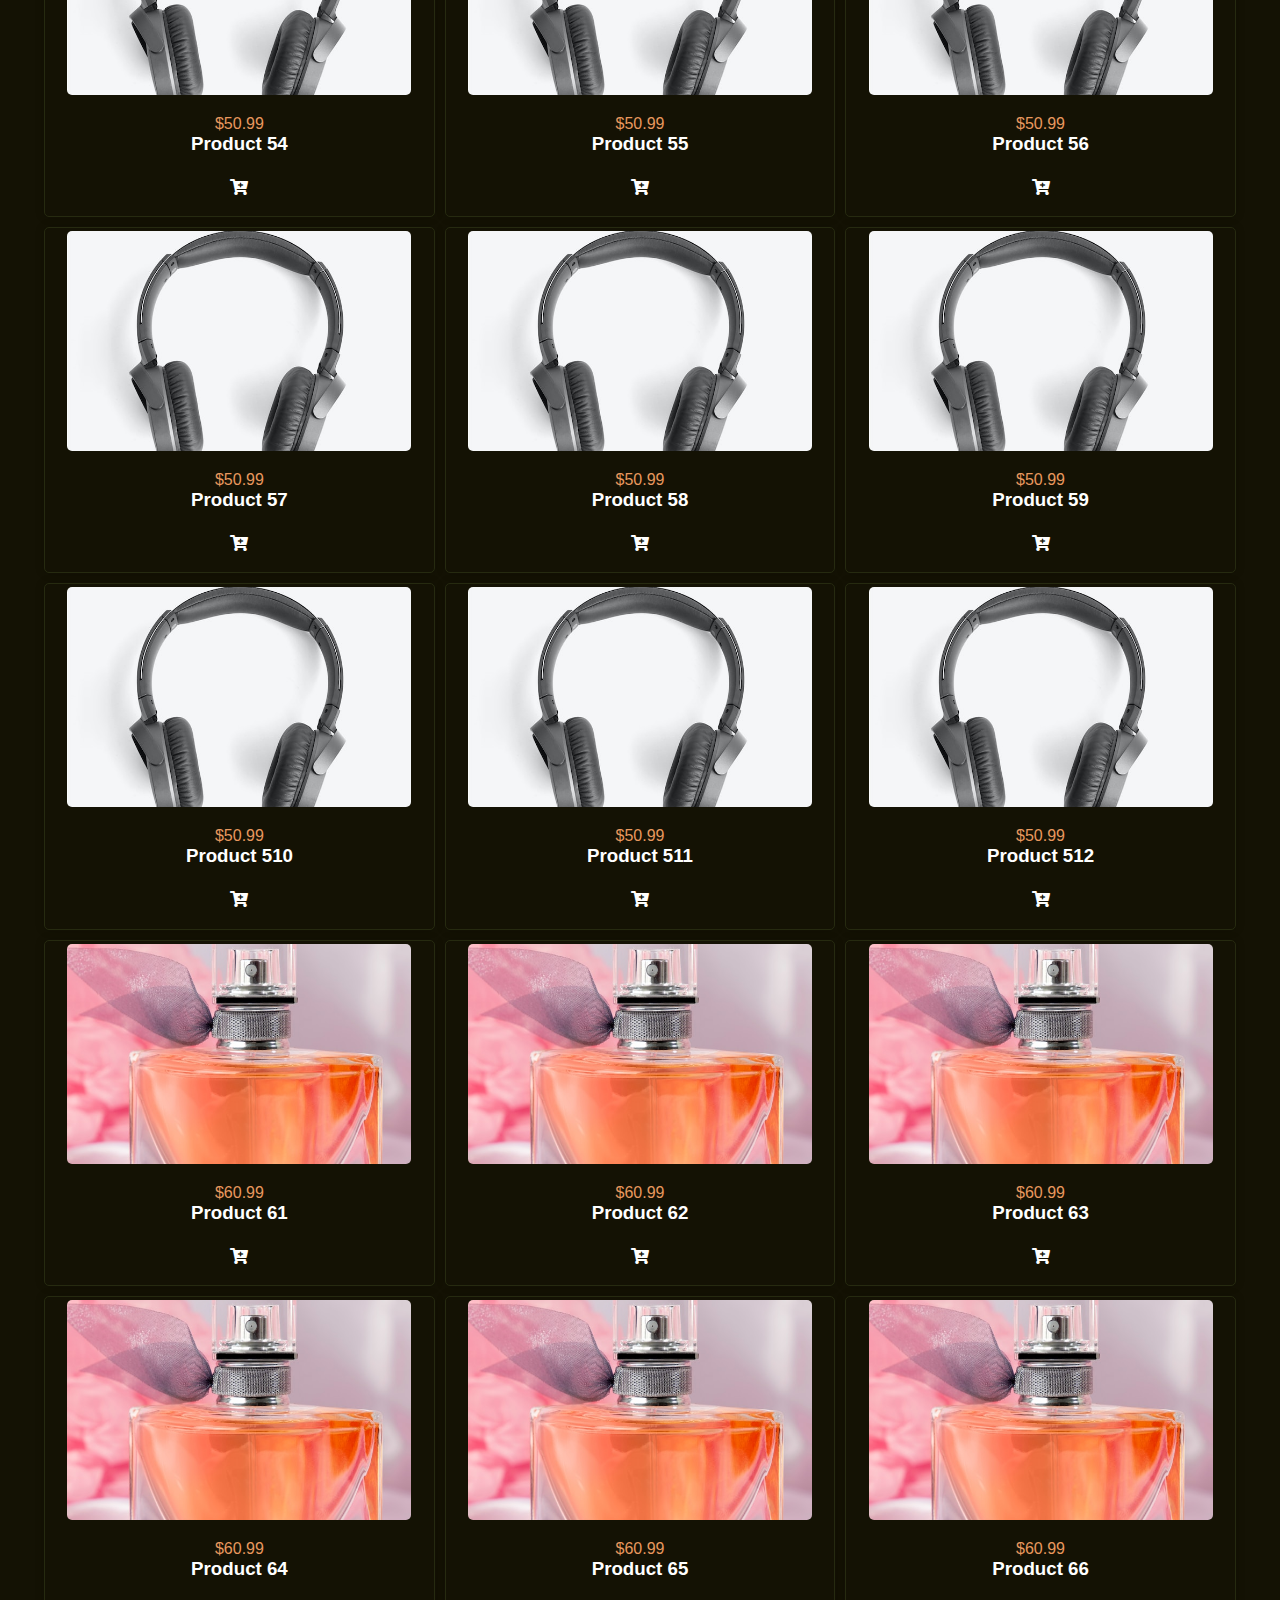
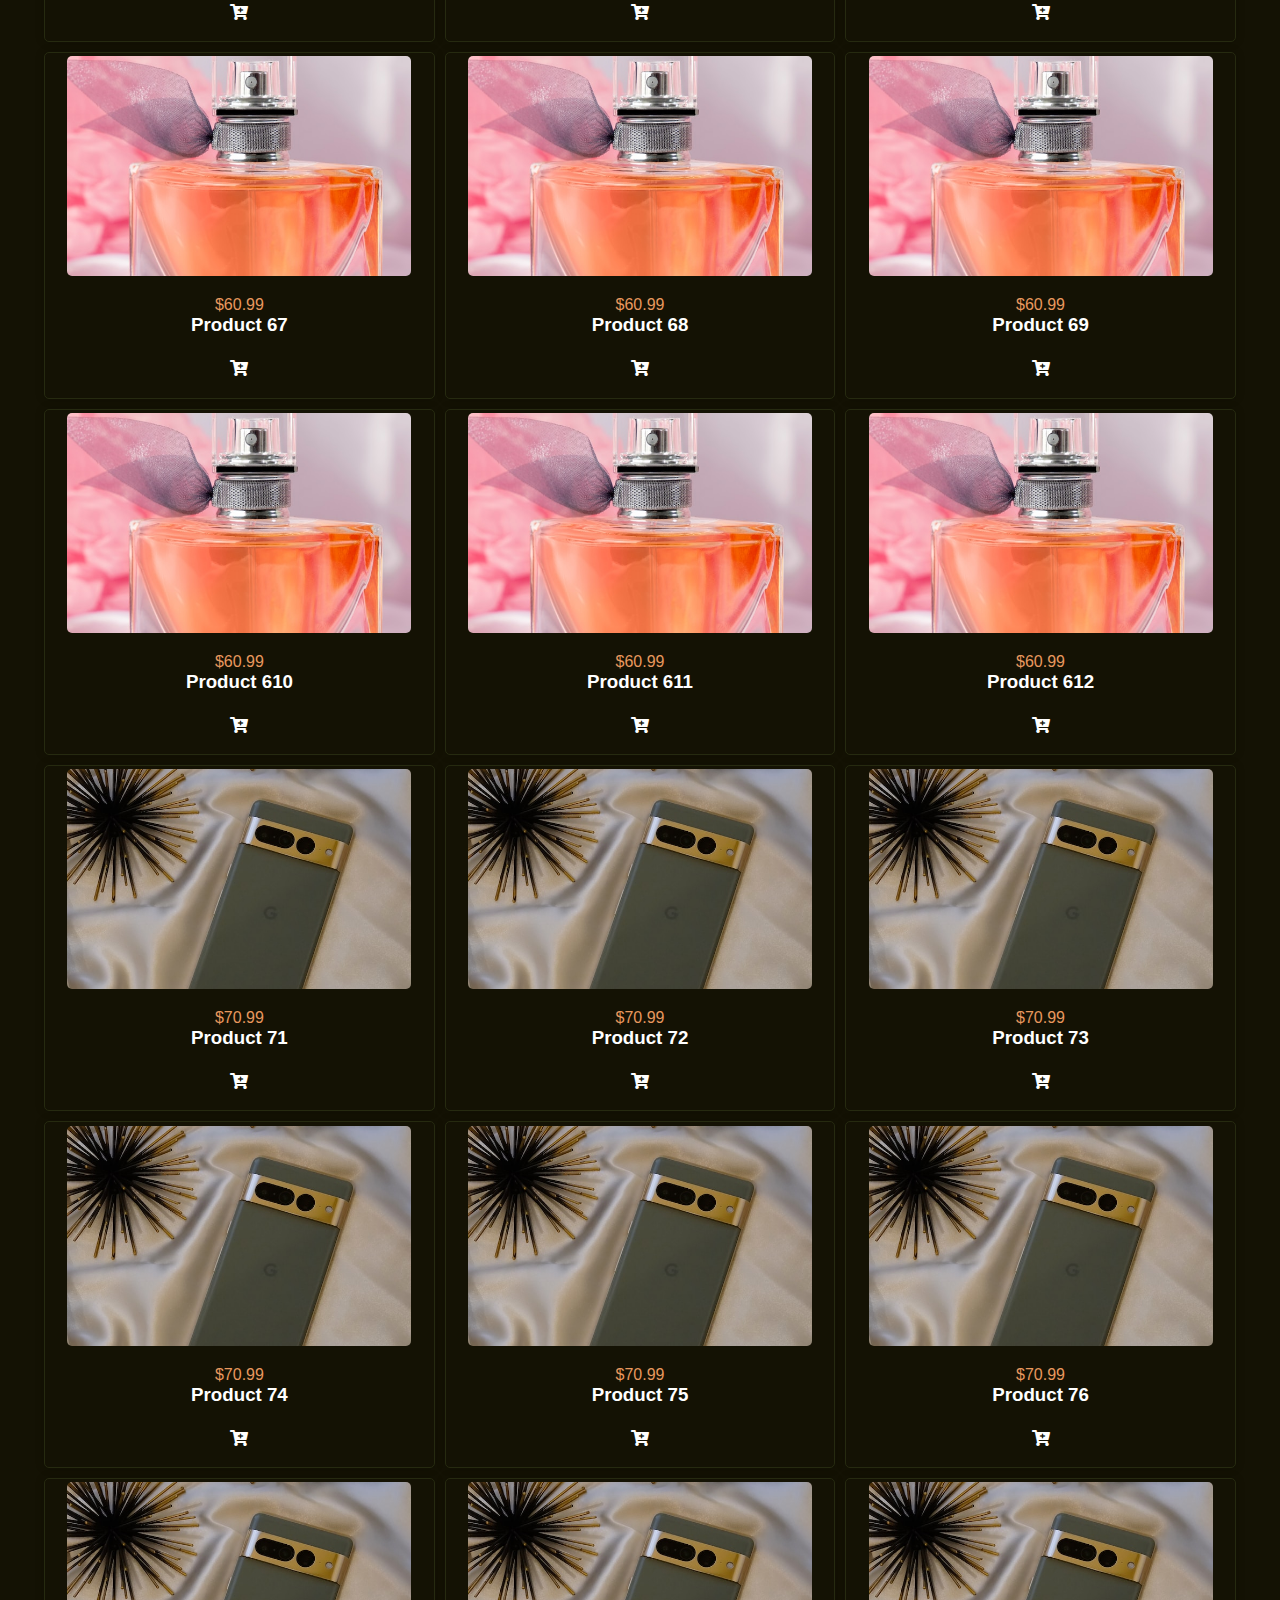
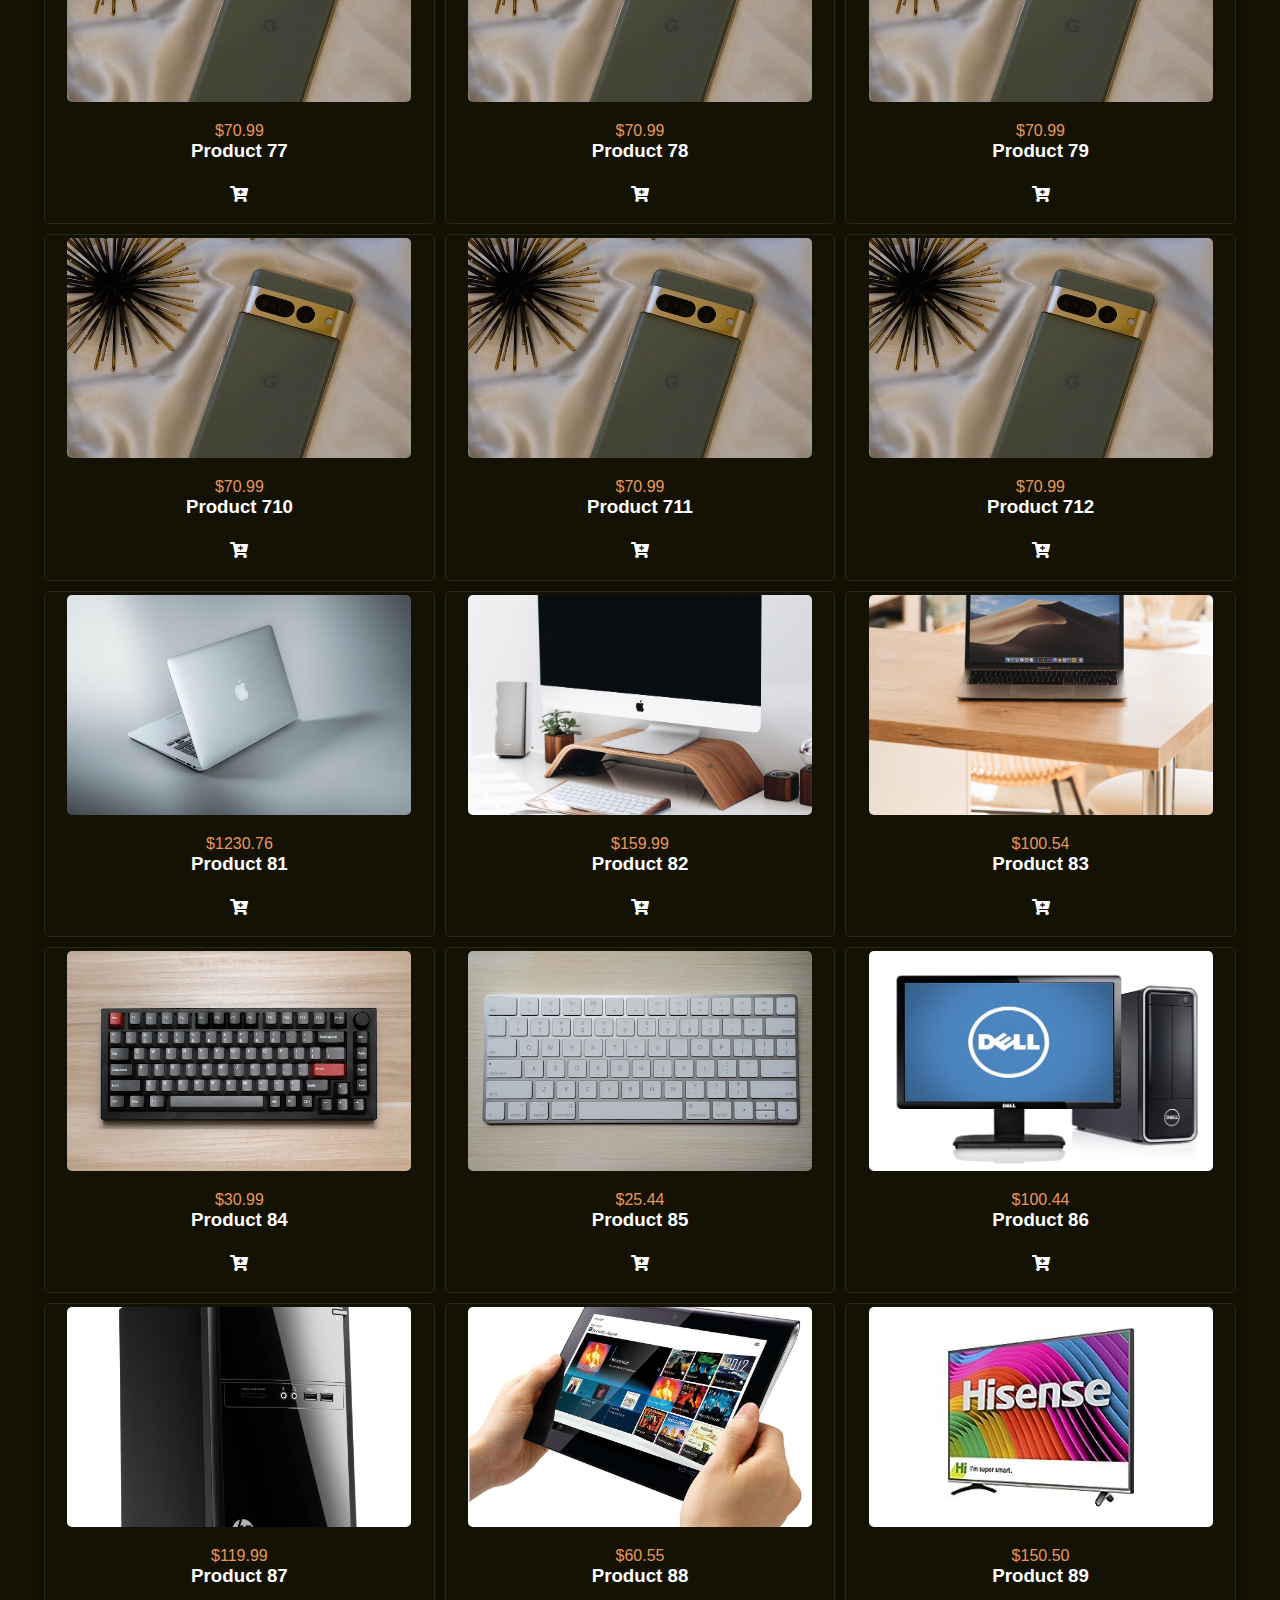
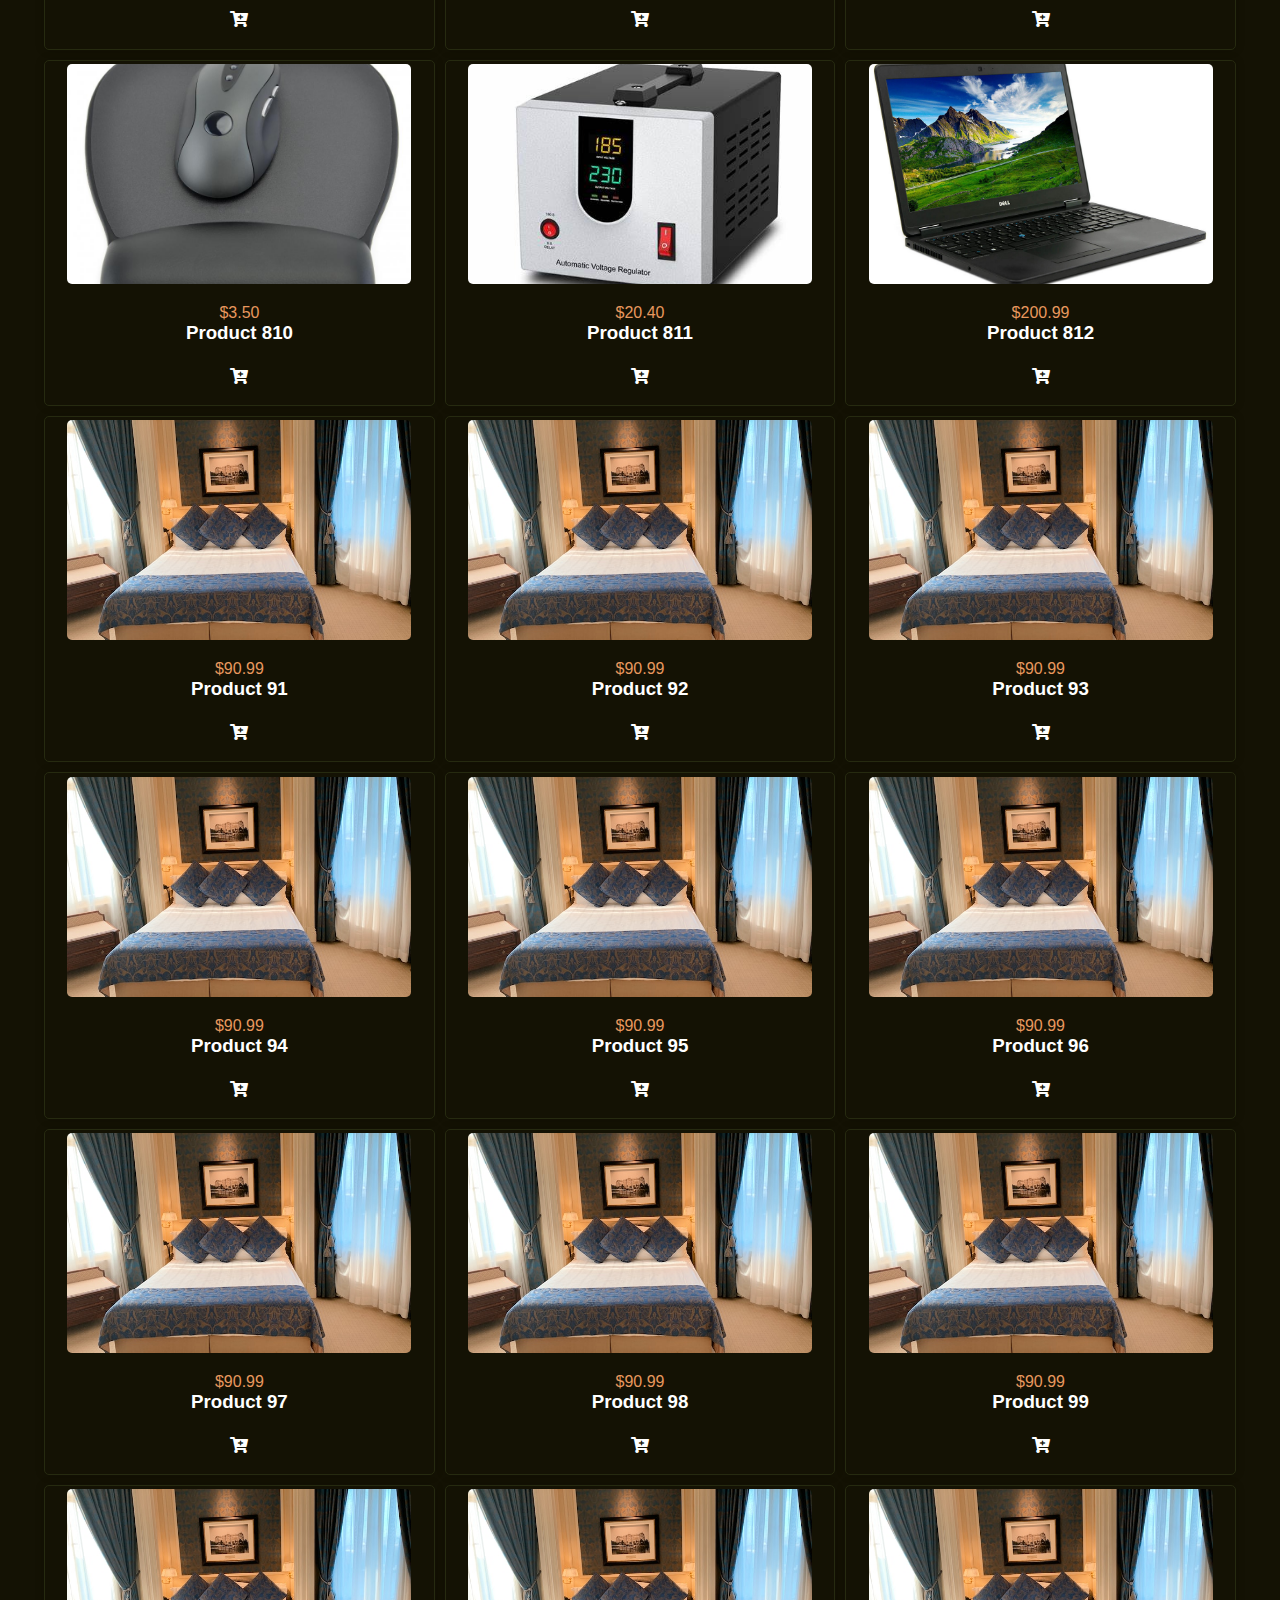
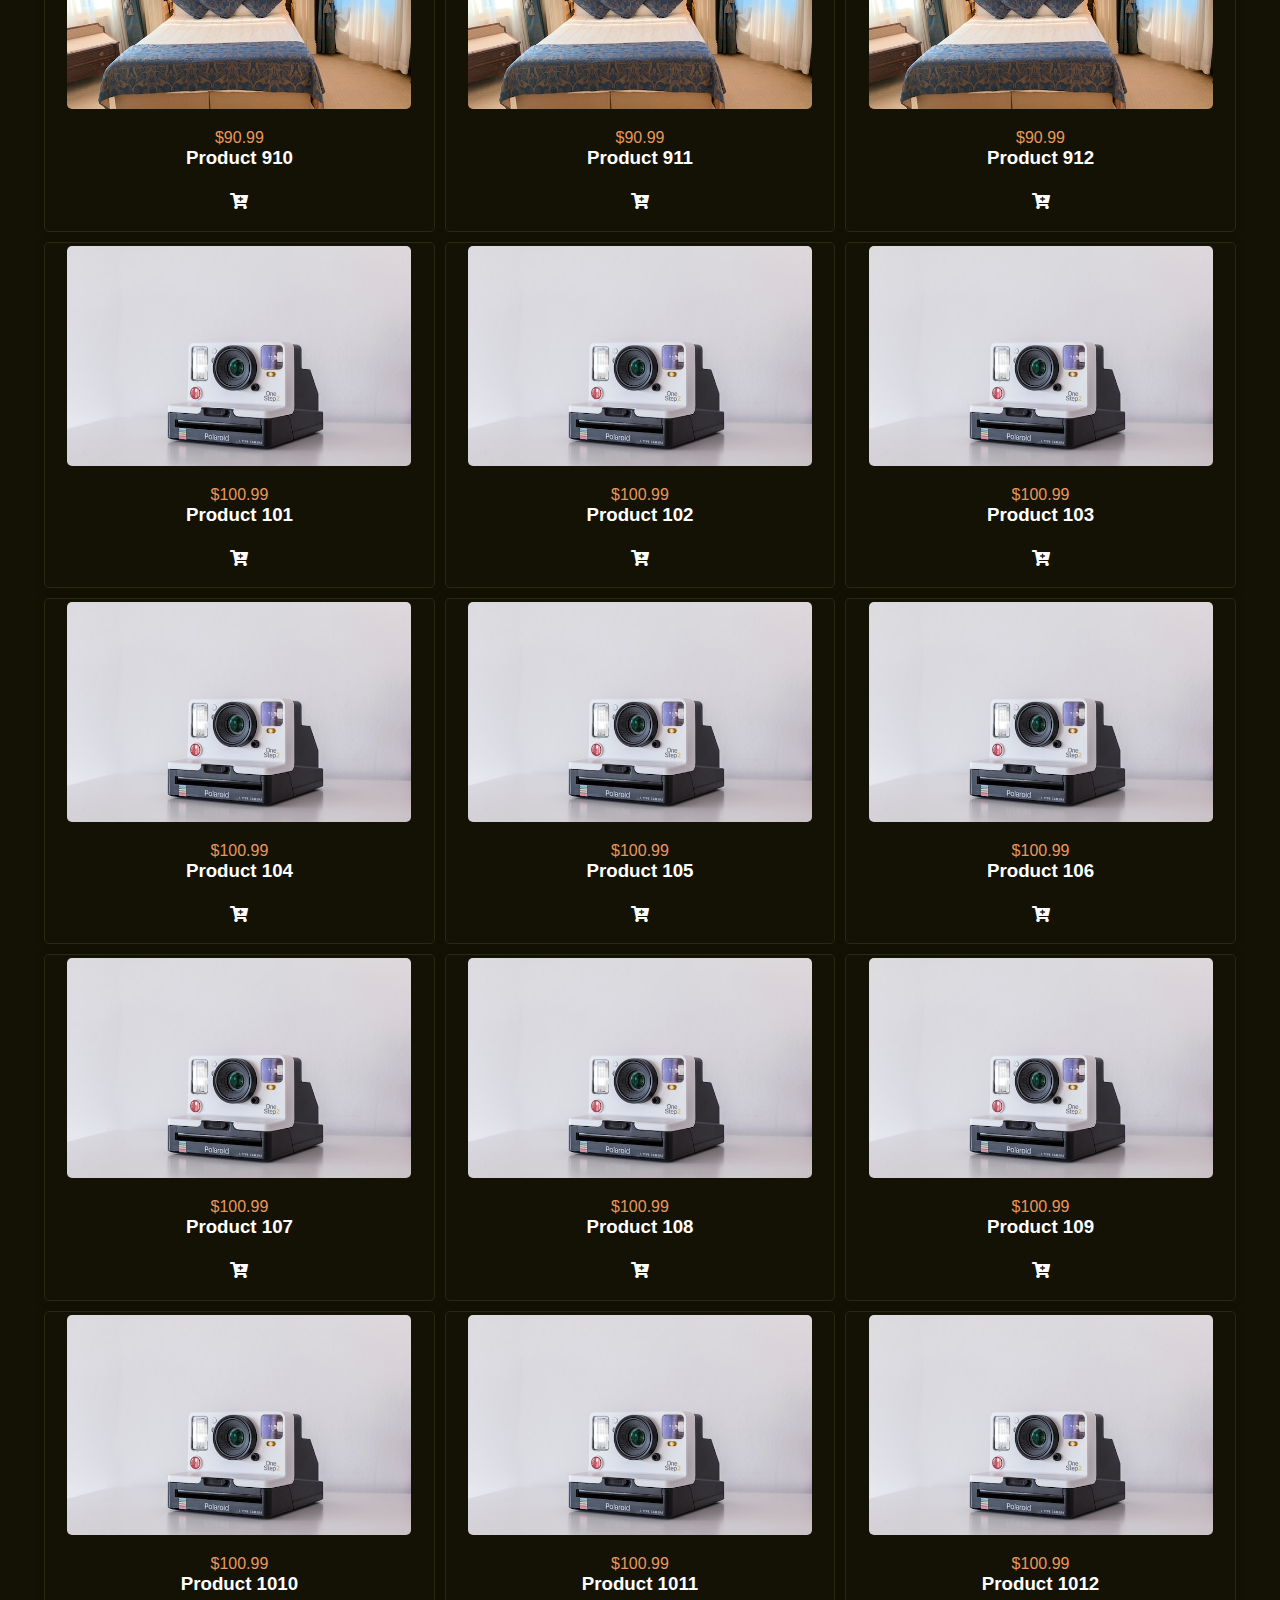
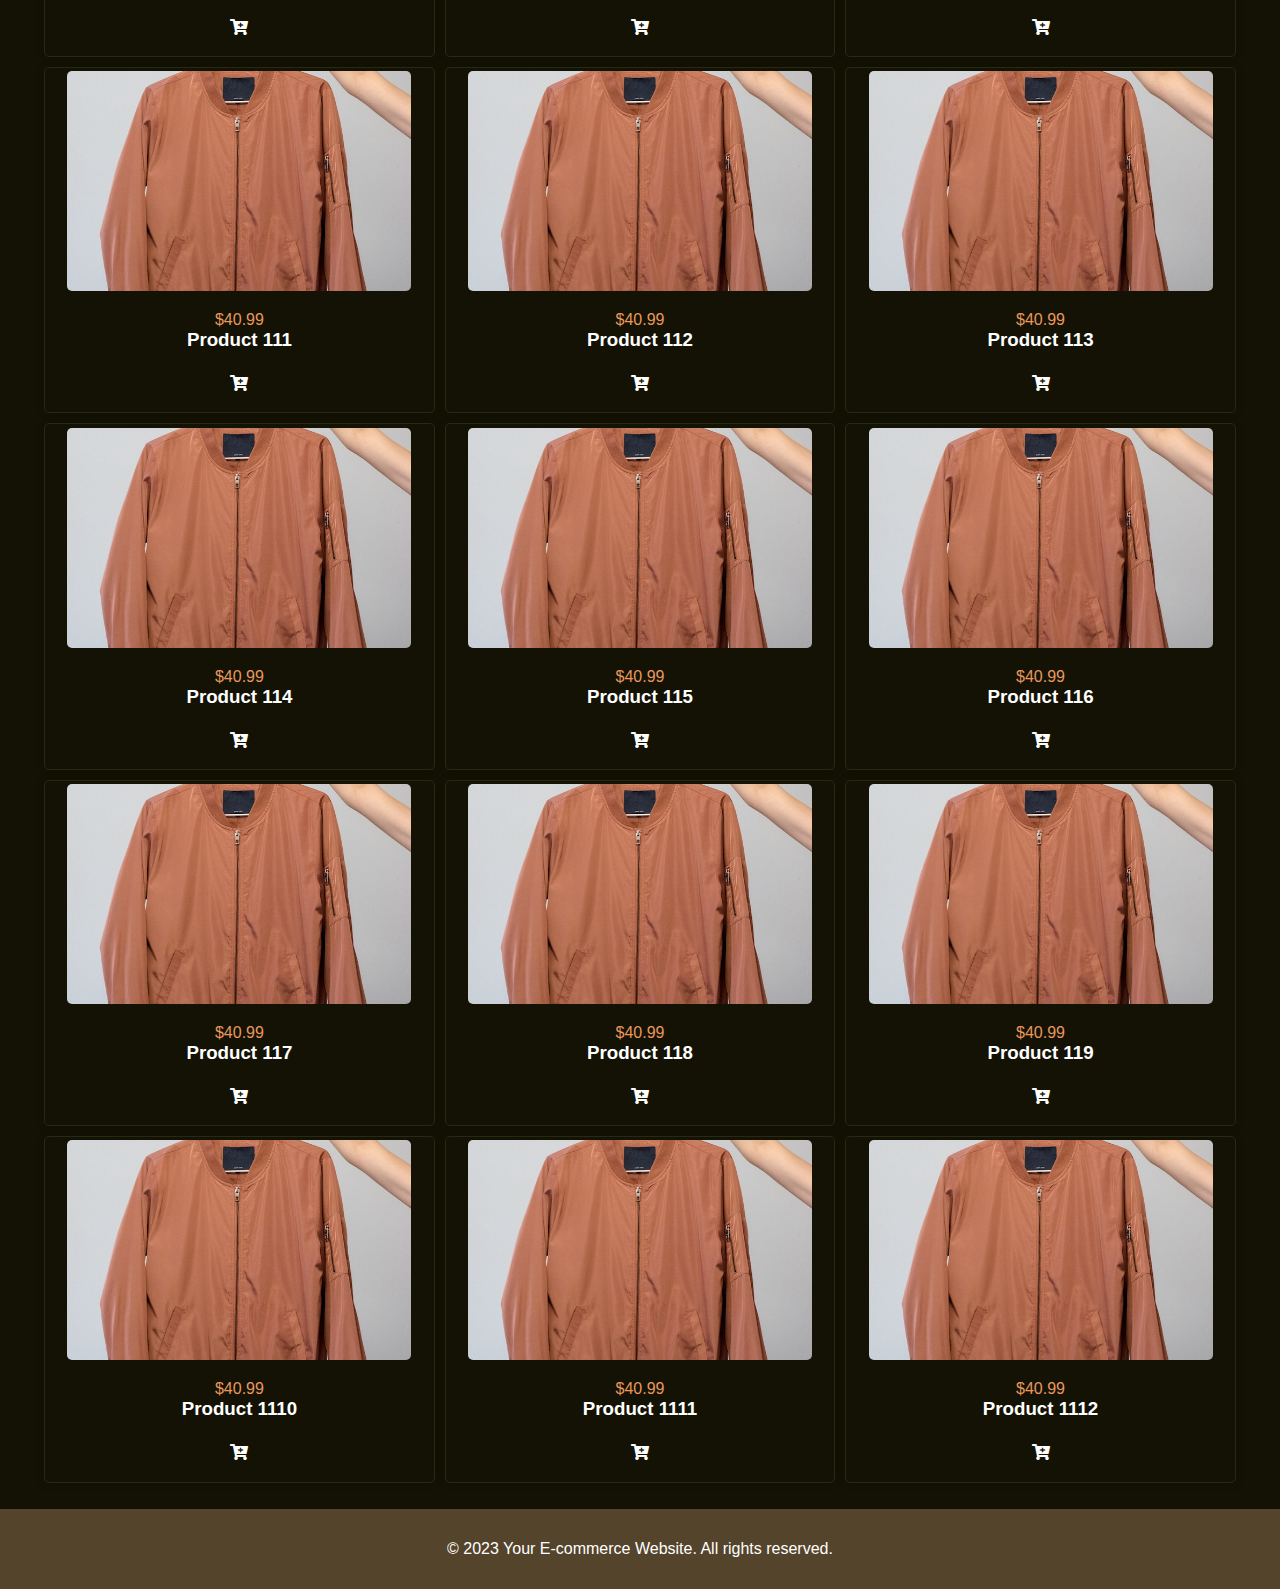
==== commit 3f7026a1: "Products detail panel included and functional" ====
--- a/shop/shop.html
+++ b/shop/shop.html
@@ -14,7 +14,7 @@
         <span id="shooping-heading">Happy Shopping</span> <br>
         <span id="shopping-capture">All your products are Avaible here at affordable prices</span>
       </span>
-      <button title="cart" class="view-cart-btn"><i class="fas fa-shopping-cart"></i></button>
+      <button title="Click to open the ShoppingCart" class="view-cart-btn"><i class="fas fa-shopping-cart"></i></button>
     </header>
 
     <main class="main-section">
@@ -50,7 +50,15 @@
       </div>
       <button class="checkout-btn">Checkout</button>
     </aside>
-   
+    <section class="details">
+      <div class="details-head">
+        <h2>Product Details</h2>
+        <button class="details-btn" title="click to close"><i class="fas fa-times"></i></button>
+      </div>
+      <div class="details-container">
+           <p><p> Sorry, your products details weren't loaded correctly !!!!!</p></p>
+      </div>
+    </section>
     <script src="../Scripts/shop.js"></script>
   </body>
 </html>--- a/styles/shop.css
+++ b/styles/shop.css
@@ -51,7 +51,7 @@
   color: #E8985E;
 }
 header span #shopping-capture {
-  font-size: 0.4rem;
+  font-size: 0.7rem;
   opacity: 0.5;
 }
 header .view-cart-btn {
@@ -76,6 +76,7 @@
   margin-top: 6rem;
   width: 98%;
   min-width: 220px;
+  position: relative;
 }
 main .categories {
   width: 95%;
@@ -156,7 +157,8 @@
   color: #E8985E;
 }
 main .products .product .product-info .add-to-cart-btn {
-  padding: 0.5rem 1rem;
+  z-index: 6;
+  padding: 1rem 2rem;
   border: none;
   background-color: inherit;
   color: white;
@@ -166,6 +168,9 @@
 }
 main .products .product .product-info .add-to-cart-btn:hover {
   background-color: #32291a;
+}
+main .products .product .product-info .add-to-cart-btn i {
+  z-index: 1;
 }
 
 .cart {
@@ -254,7 +259,7 @@
   color: #E8985E;
 }
 .cart .cart-list.open {
-  right: 0;
+  right: 0px;
 }
 .cart .checkout-btn {
   display: block;
@@ -284,4 +289,102 @@
 footer p {
   font-size: 1rem;
   text-align: center;
+}
+
+.details {
+  box-sizing: border-box;
+  position: fixed;
+  margin-top: 14vh;
+  width: 70vw;
+  height: 70vh;
+  margin-left: auto;
+  margin-right: auto;
+  z-index: 4;
+  padding: 1em 2em;
+  padding-top: 0.4em;
+  overflow: hidden;
+  background-color: white;
+  color: #141204;
+  display: none;
+  overflow-y: scroll;
+}
+.details::-webkit-scrollbar {
+  display: none;
+}
+@media screen and (max-width: 383px) {
+  .details {
+    width: 80vw;
+    font-size: 0.8em;
+    padding: 1em 1em;
+    margin-top: 7vh;
+  }
+}
+.details .details-head {
+  display: block;
+  position: fixed;
+  width: 63%;
+  border-radius: 20px;
+  display: flex;
+  flex-wrap: wrap;
+  justify-content: space-between;
+  padding: 1em 1.3em;
+  background-color: #54442b;
+  color: #A9714B;
+  font-size: 0.6em;
+  margin-top: 0px;
+}
+@media screen and (max-width: 750px) {
+  .details .details-head {
+    width: 60%;
+  }
+}
+@media screen and (max-width: 550px) {
+  .details .details-head {
+    width: 57%;
+  }
+}
+@media screen and (max-width: 471px) {
+  .details .details-head {
+    width: 55%;
+  }
+}
+@media screen and (max-width: 383px) {
+  .details .details-head {
+    width: 70%;
+    font-size: 0.6em;
+    padding: 1em 1em;
+  }
+}
+@media screen and (max-width: 275px) {
+  .details .details-head {
+    width: 65%;
+    font-size: 0.6em;
+    padding: 1em 0.7em;
+  }
+}
+.details .details-head .details-btn {
+  background-color: inherit;
+  border: none;
+  width: 2em;
+  height: auto;
+  border-radius: 20px;
+  font-size: 22px;
+  color: #E8985E;
+}
+.details .details-head .details-btn:hover {
+  background-color: #141204;
+}
+.details .details-container {
+  margin-top: 3em;
+}
+@media screen and (max-width: 383px) {
+  .details .details-container {
+    margin-top: 4em;
+  }
+}
+.details .details-container img {
+  width: 100%;
+  height: auto;
+  border: 3px double #262A10;
+  border-radius: 1em;
 }/*# sourceMappingURL=shop.css.map */